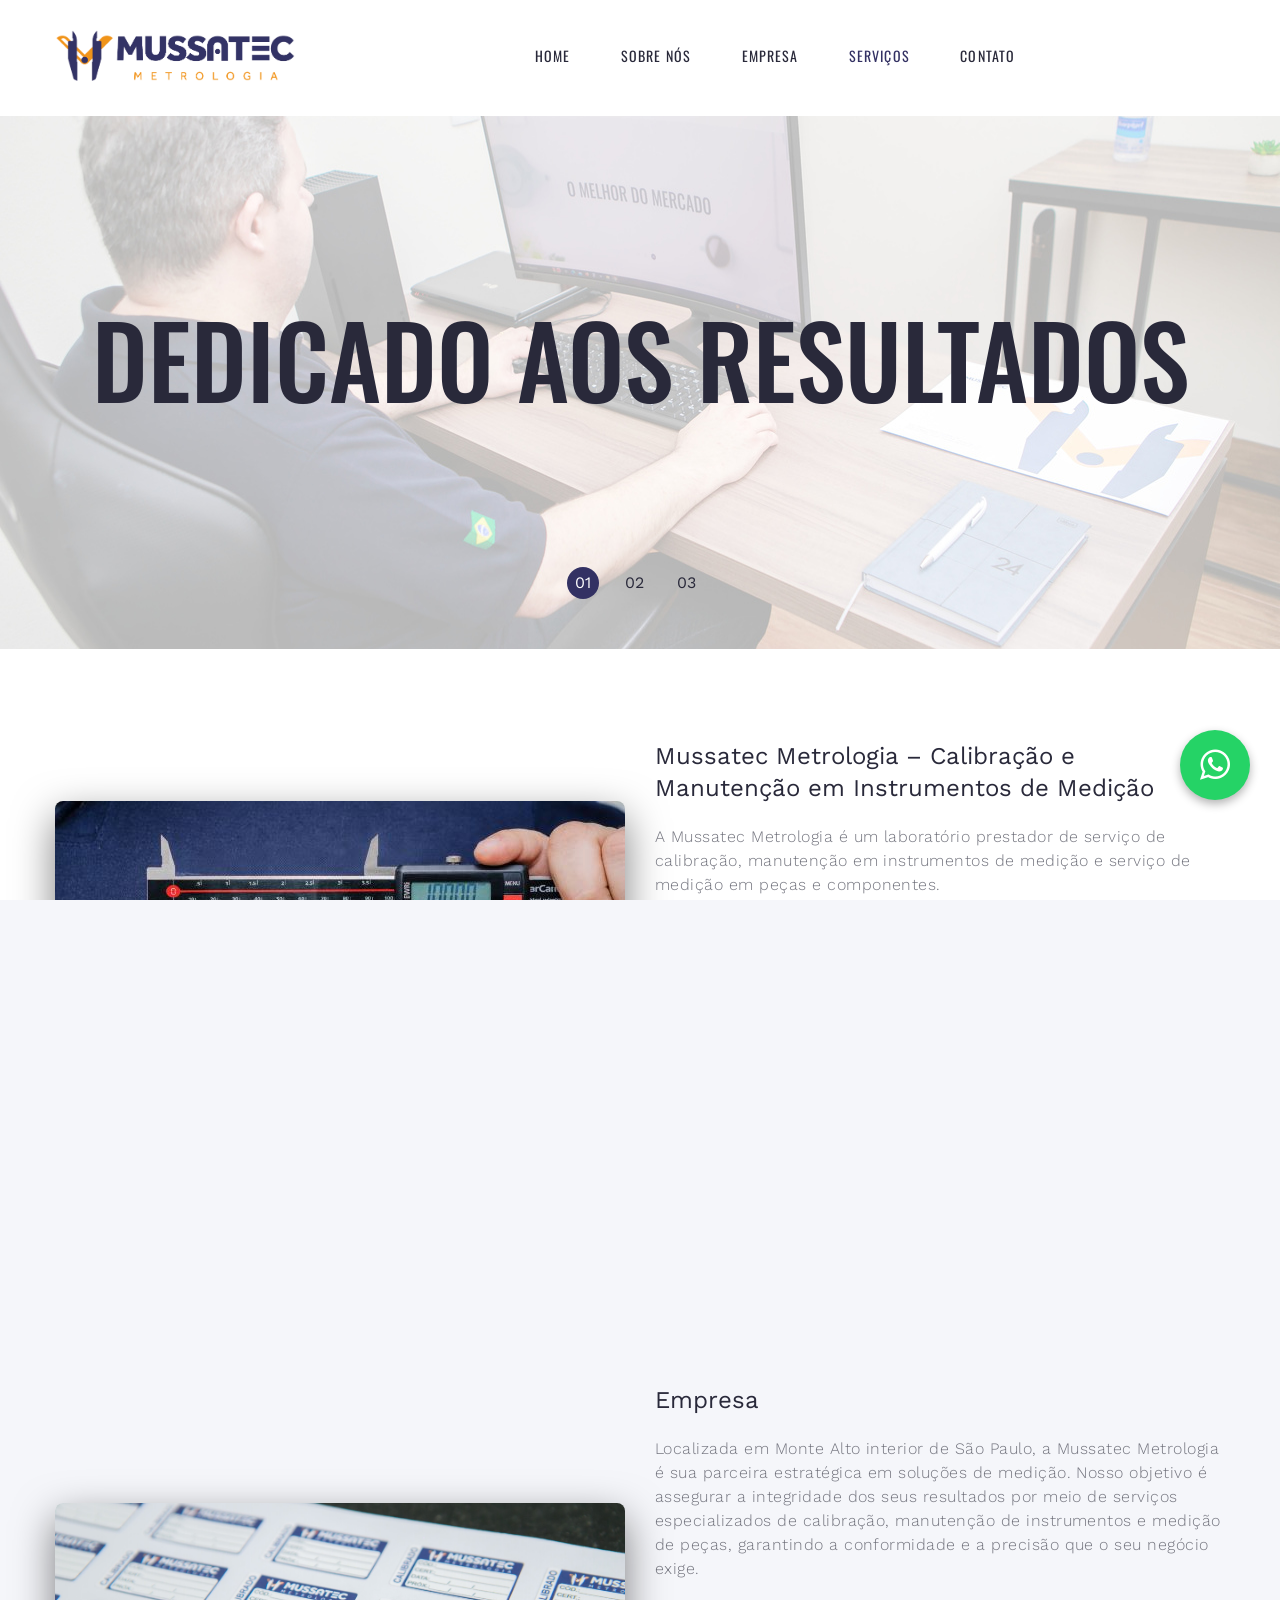
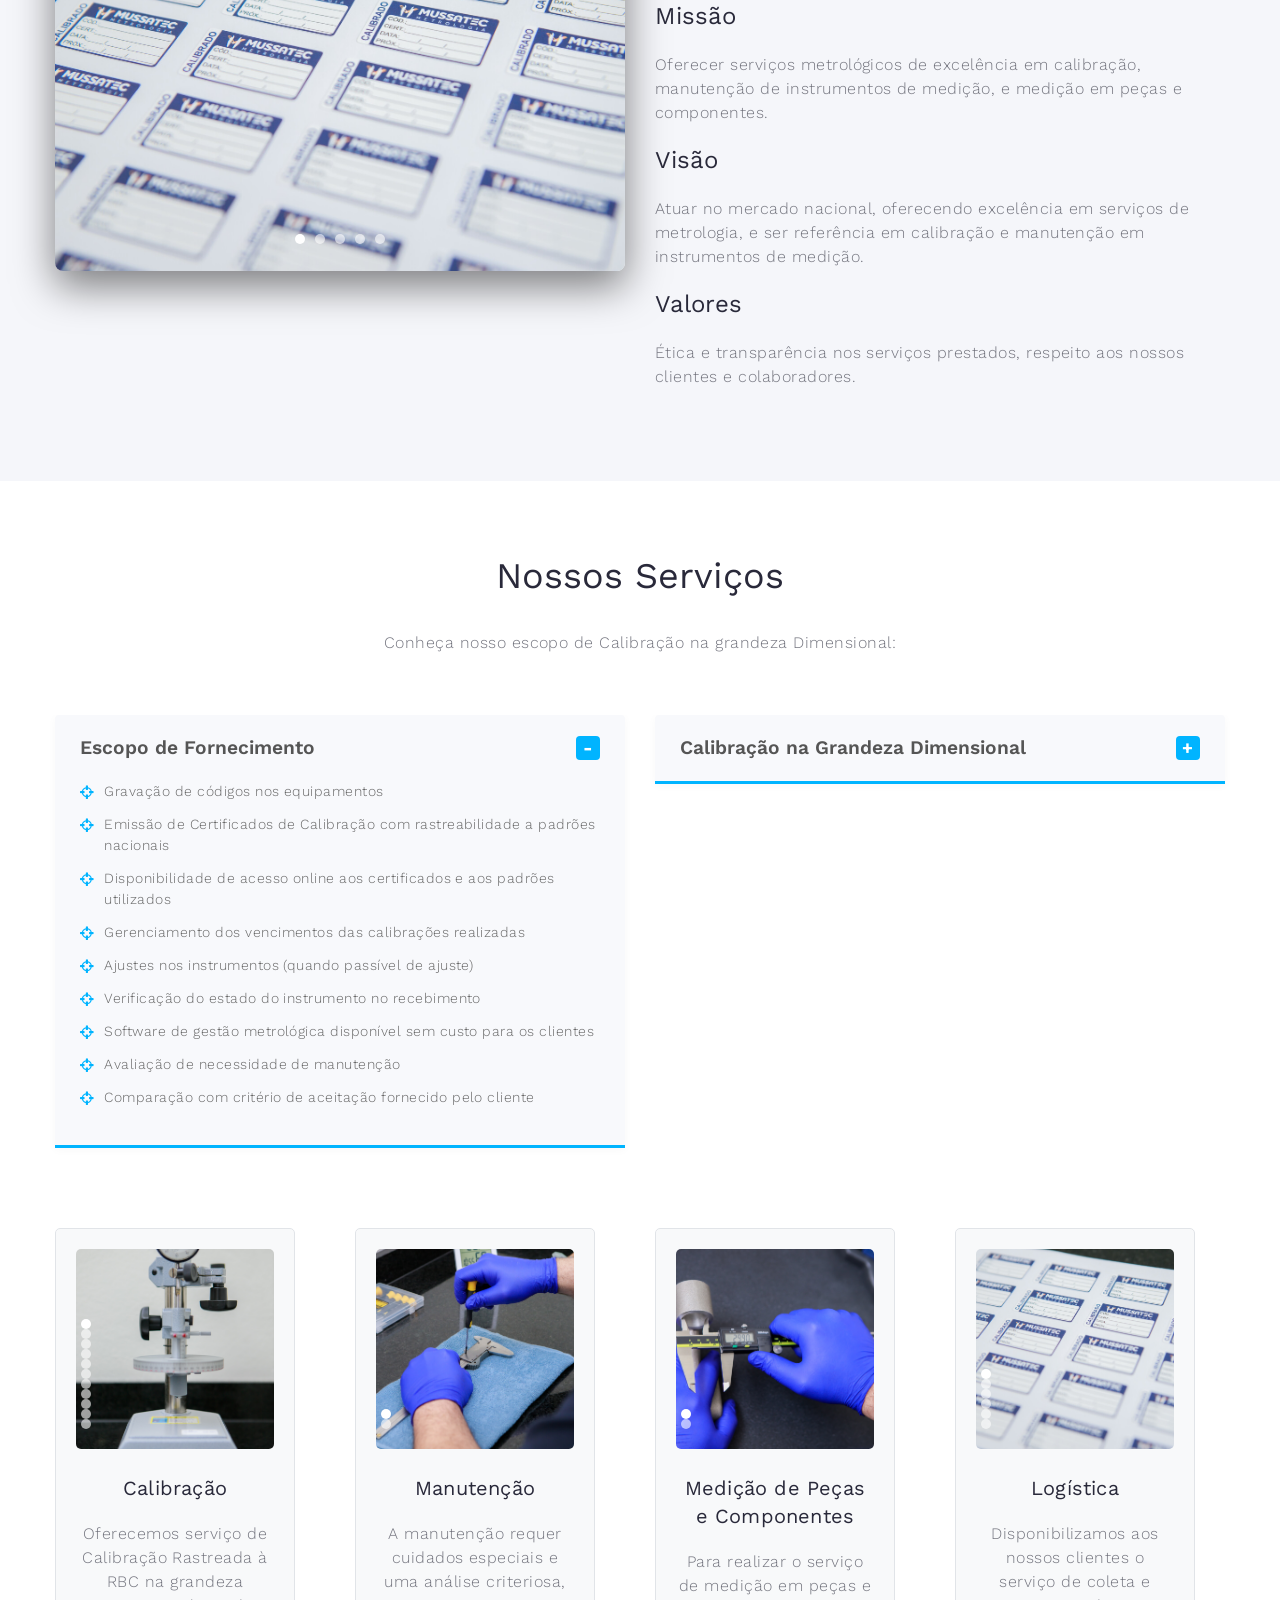
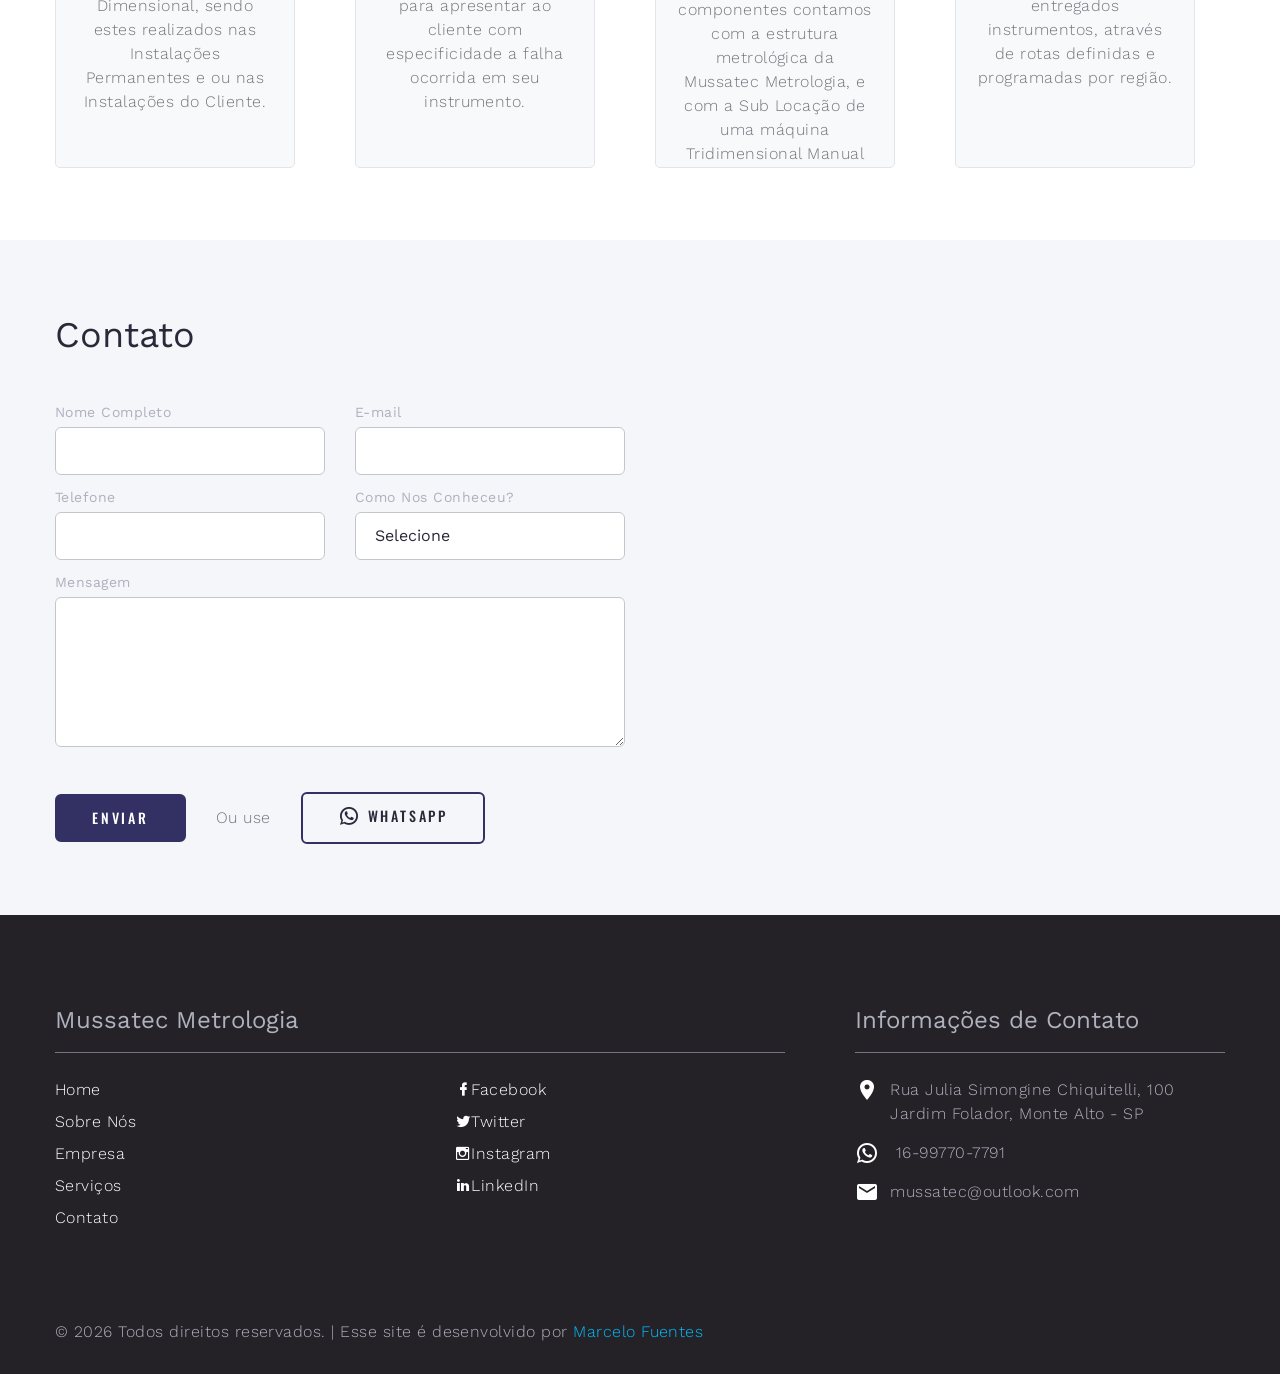
==== index.html @ c5b1ff37 "first commit" ====
<!DOCTYPE html>
<html class="wide wow-animation" lang="en">
  <head>
    <title>Home</title>
    <meta name="format-detection" content="telephone=no">
    <meta name="viewport" content="width=device-width height=device-height initial-scale=1.0 maximum-scale=1.0 user-scalable=0">
    <meta http-equiv="X-UA-Compatible" content="IE=edge">
    <meta charset="utf-8">
    <link rel="icon" href="images/favicon.ico" type="image/x-icon">
    <!-- Stylesheets-->
    <link rel="stylesheet" type="text/css" href="//fonts.googleapis.com/css?family=Work+Sans:300,700,800%7COswald:300,400,500">
    <link rel="stylesheet" href="css/bootstrap.css">
    <link rel="stylesheet" href="css/fonts.css">
    <link rel="stylesheet" href="css/style.css">
    <link rel="stylesheet" href="https://cdnjs.cloudflare.com/ajax/libs/font-awesome/4.7.0/css/font-awesome.min.css">
    <!--[if lt IE 10]>
    <div style="background: #212121; padding: 10px 0; box-shadow: 3px 3px 5px 0 rgba(0,0,0,.3); clear: both; text-align:center; position: relative; z-index:1;"><a href="http://windows.microsoft.com/en-US/internet-explorer/"><img src="images/ie8-panel/warning_bar_0000_us.jpg" border="0" height="42" width="820" alt="You are using an outdated browser. For a faster, safer browsing experience, upgrade for free today."></a></div>
    <script src="js/html5shiv.min.js"></script>
    <![endif]-->
  </head>
  <body>
    <div class="page">
      <!-- Page Header-->
      <header class="section page-header" data-type="anchor">
        <!-- RD Navbar-->
        <div class="rd-navbar-wrap">
          <nav class="rd-navbar rd-navbar-minimal" data-layout="rd-navbar-fixed" data-sm-layout="rd-navbar-fixed" data-md-layout="rd-navbar-fixed" data-md-device-layout="rd-navbar-fixed" data-lg-layout="rd-navbar-static" data-lg-device-layout="rd-navbar-fixed" data-xl-layout="rd-navbar-static" data-xl-device-layout="rd-navbar-fixed" data-lg-stick-up-offset="46px" data-xl-stick-up-offset="46px" data-xxl-stick-up-offset="46px" data-lg-stick-up="true" data-xl-stick-up="true" data-xxl-stick-up="true">
            <div class="rd-navbar-main-outer">
              <div class="rd-navbar-main">
                <!-- RD Navbar Panel-->
                <div class="rd-navbar-panel">
                  <!-- RD Navbar Toggle-->
                  <button class="rd-navbar-toggle" data-rd-navbar-toggle="#rd-navbar-nav-wrap-1"><span></span></button>
                  <!-- RD Navbar Brand--><a class="rd-navbar-brand" href="index.html"><img src="images/logo-default-480x80.png" width="240" height="40" alt=""></a>
                </div>
                <div class="rd-navbar-main-element">
                  <div class="rd-navbar-nav-wrap" id="rd-navbar-nav-wrap-1">
                    <!-- RD Navbar Nav-->
                    <ul class="rd-navbar-nav">
                      <li class="rd-nav-item active"><a class="rd-nav-link" href="#home">Home</a>
                      </li>
                      <li class="rd-nav-item"><a class="rd-nav-link" href="#about-us">Sobre nós</a>
                      </li>
                      <li class="rd-nav-item"><a class="rd-nav-link" href="#company">Empresa</a>
                      </li>
                      <li class="rd-nav-item"><a class="rd-nav-link" href="#services">Serviços</a>
                      </li>
<!--                      <li class="rd-nav-item"><a class="rd-nav-link" href="#testimonials">Menu 5</a>-->
<!--                      </li>-->
<!--                      <li class="rd-nav-item"><a class="rd-nav-link" href="#pricing">Menu 6</a>-->
<!--                      </li>-->
<!--                      <li class="rd-nav-item"><a class="rd-nav-link" href="#blog">Blog</a>-->
<!--                      </li>-->
                      <li class="rd-nav-item"><a class="rd-nav-link" href="#contact-us">Contato</a>
                      </li>
                    </ul>
                  </div>
                </div>
              </div>
            </div>
          </nav>
        </div>
      </header>
      <div class="swiper-container swiper-slider swiper-slider-minimal" id="home" data-loop="true" data-slide-effect="fade" data-autoplay="3500" data-simulate-touch="true">
        <div class="swiper-wrapper">
          <div class="swiper-slide" data-slide-bg="images/fotos/Mussatec-17-banner.jpg">
            <div class="swiper-slide-caption">
              <div class="container">
                <div class="swiper-slide-text">
                  <div class="text-large">Dedicado aos resultados</div>
                </div>
              </div>
            </div>
          </div>
          <div class="swiper-slide" data-slide-bg="images/fotos/bannernovo.jpg">
            <div class="swiper-slide-caption">
              <div class="container">
                <div class="swiper-slide-text">
                  <div class="text-large">Soluções feitas de Forma Fácil</div>
                </div>
              </div>
            </div>
          </div>
          <div class="swiper-slide" data-slide-bg="images/fotos/Mussatec-7-banner.jpg">
            <div class="swiper-slide-caption">
              <div class="container">
                <div class="swiper-slide-text">
                  <div class="text-large">O melhor do mercado</div>
                </div>
              </div>
            </div>
          </div>
        </div>
        <div class="swiper-pagination-outer container">
          <div class="swiper-pagination swiper-pagination-modern swiper-pagination-marked" data-index-bullet="true"></div>
        </div>
      </div>
      <!-- A Few Words About Us-->
      <section class="section section-lg" id="about-us" data-type="anchor">
        <div class="container">
          <div class="row row-50 justify-content-center justify-content-lg-between">
            <div class="col-md-6 col-lg-6 col-xl-6">
              <img class="img-responsive wow img-sombra slideInRight" src="images/fotos/subbanner.jpg" alt="" width="570" height="368"/>
            </div>
            <div class="col-md-6 col-lg-6 col-xl-6">
              <h4 class="wow-outer"><span class="wow slideInDown">Mussatec Metrologia – Calibração e Manutenção em Instrumentos de Medição</span></h4>
              <p class="wow-outer"><span class="wow slideInDown" data-wow-delay=".05s">A Mussatec Metrologia é um laboratório prestador de serviço de calibração, manutenção em instrumentos de medição e serviço de medição em peças e componentes.</span></p>
              <p class="wow-outer"><span class="wow slideInDown" data-wow-delay=".1s">Nossa Missão é oferecer serviços metrológicos de excelência em calibração, manutenção de instrumentos de medição, e medição em peças e componentes.</span></p>
              <p class="wow-outer"><span class="wow slideInDown" data-wow-delay=".15s">Atualmente a Mussatec Metrologia oferece serviço de calibração rastreada na grandeza Dimensional, nossos padrões são rastreáveis a Rede Brasileira de Calibração (RBC), contamos com um laboratório moderno que segue as exigências estabelecidas pelos requisitos da ABNT NBR ISO/ IEC 17025.</span></p>
              <p class="wow-outer"><span class="wow slideInDown" data-wow-delay=".2s">Oferecemos um suporte técnico especializado para atender às necessidades específicas de sua empresa, conte conosco para suas próximas calibrações e manutenções.</span></p>
            </div>
          </div>
        </div>
      </section>


      <!-- CTA Thin-->
<!--      <section class="section section-xs bg-primary-gradient text-center">-->
<!--        <div class="container">-->
<!--          <div class="row justify-content-center">-->
<!--            <div class="col-sm-10 col-md-12">-->
<!--              <div class="box-cta-thin">-->
<!--                <h4 class="wow-outer"><span class="wow slideInRight">Learn the Cost of your <span class="font-weight-bold">Marketing Campaign</span> Right Now!</span></h4><a class="button button-primary button-winona" href="#">View all pricing</a>-->
<!--              </div>-->
<!--            </div>-->
<!--          </div>-->
<!--        </div>-->
<!--      </section>-->
      <!-- Who We Are-->
<!--      <section class="section section-lg section-last text-center" id="our-team" data-type="anchor">-->
<!--        <div class="container">-->
<!--          <h3 class="wow-outer text-center"><span class="wow slideInDown">Who We Are</span></h3>-->
<!--          <div class="row row-50">-->
<!--            <div class="col-sm-6 col-lg-4 wow-outer">-->
<!--              &lt;!&ndash; Profile Minimal&ndash;&gt;-->
<!--              <article class="profile-minimal wow slideInLeft"><img class="profile-minimal-image" src="images/team-2-370x368.jpg" alt="" width="370" height="368"/>-->
<!--                <div class="profile-minimal-caption">-->
<!--                  <h4 class="profile-minimal-title">Jean Thompson</h4>-->
<!--                  <p class="profile-minimal-position">PR Manager</p>-->
<!--                </div>-->
<!--              </article>-->
<!--            </div>-->
<!--            <div class="col-sm-6 col-lg-4 wow-outer">-->
<!--              &lt;!&ndash; Profile Minimal&ndash;&gt;-->
<!--              <article class="profile-minimal wow slideInLeft" data-wow-delay=".05s"><img class="profile-minimal-image" src="images/team-3-370x368.jpg" alt="" width="370" height="368"/>-->
<!--                <div class="profile-minimal-caption">-->
<!--                  <h4 class="profile-minimal-title">Brian Payne</h4>-->
<!--                  <p class="profile-minimal-position">Marketing Expert</p>-->
<!--                </div>-->
<!--              </article>-->
<!--            </div>-->
<!--            <div class="col-sm-6 col-lg-4 wow-outer">-->
<!--              &lt;!&ndash; Profile Minimal&ndash;&gt;-->
<!--              <article class="profile-minimal wow slideInLeft" data-wow-delay=".1s"><img class="profile-minimal-image" src="images/team-1-370x368.jpg" alt="" width="370" height="368"/>-->
<!--                <div class="profile-minimal-caption">-->
<!--                  <h4 class="profile-minimal-title">Nathan Porter</h4>-->
<!--                  <p class="profile-minimal-position">CEO, Founder</p>-->
<!--                </div>-->
<!--              </article>-->
<!--            </div>-->
<!--          </div>-->
<!--          <div class="wow-outer button-outer"><a class="button button-lg button-primary button-winona wow slideInUp" href="#">View all Team</a></div>-->
<!--        </div>-->
<!--      </section>-->
      <!-- About the Company-->
      <section class="section section-lg bg-gray-100" id="company" data-type="anchor">
        <div class="container">
          <div class="row row-50 justify-content-center justify-content-lg-between">
            <div class="col-md-6 col-lg-6 col-xl-6">
              <div class="swiper-container img-sombra swiper-slider" id="carousel-company" data-loop="true" data-autoplay="3500">
                <div class="swiper-wrapper">
                  <div class="swiper-slide">
                    <img src="images/fotos/Mussatec-7.jpg" class="d-block w-100" alt="Logística">
                  </div>
                  <div class="swiper-slide">
                    <img src="images/fotos/Mussatec-17.jpg" class="d-block w-100" alt="Logística">
                  </div>
                  <div class="swiper-slide">
                    <img src="images/fotos/Mussatec-19.jpg" class="d-block w-100" alt="Logística">
                  </div>
                  <div class="swiper-slide">
                    <img src="images/fotos/Mussatec-20.jpg" class="d-block w-100" alt="Logística">
                  </div>
                    <div class="swiper-slide">
                    <img src="images/fotos/subbanner.jpg" class="d-block w-100" alt="Logística">
                  </div>
                </div>
                <!-- Add Pagination -->
                <div class="swiper-pagination"></div>
              </div>
            </div>
            <div class="col-md-6 col-lg-6 col-xl-6">
              <h4 class="wow-outer"><span class="wow slideInDown">Empresa</span></h4>
              <p class="wow-outer"><span class="wow slideInDown" data-wow-delay=".05s">Localizada em Monte Alto interior de São Paulo, a Mussatec Metrologia é sua parceira estratégica em soluções de medição. Nosso objetivo é assegurar a integridade dos seus resultados por meio de serviços especializados de calibração, manutenção de instrumentos e medição de peças, garantindo a conformidade e a precisão que o seu negócio exige.</span></p>
              <h4 class="wow-outer"><span class="wow slideInDown" data-wow-delay=".1s">Missão</span></h4>
              <p class="wow-outer"><span class="wow slideInDown" data-wow-delay=".15s">Oferecer serviços metrológicos de excelência em calibração, manutenção de instrumentos de medição, e medição em peças e componentes.</span></p>
              <h4 class="wow-outer"><span class="wow slideInDown" data-wow-delay=".2s">Visão</span></h4>
              <p class="wow-outer"><span class="wow slideInDown" data-wow-delay=".25s">Atuar no mercado nacional, oferecendo excelência em serviços de metrologia, e ser referência em calibração e manutenção em instrumentos de medição.</p>
              <h4 class="wow-outer"><span class="wow slideInDown" data-wow-delay=".3s">Valores</span></h4>
              <p class="wow-outer"><span class="wow slideInDown" data-wow-delay=".35s">Ética e transparência nos serviços prestados, respeito aos nossos clientes e colaboradores.</span></p>
            </div>
          </div>
        </div>
      </section>



      <!-- Our Services-->
      <section class="section section-lg text-center" id="services" data-type="anchor">
        <div class="container">
          <h3 class="wow-outer"><span class="wow slideInUp">Nossos Serviços</span></h3>
          <p>Conheça nosso escopo de Calibração na grandeza Dimensional:</p>
          <div class="row row-50 justify-content-center offset-top-2">
  
  <div class="col-md-6 wow-outer">
    <div class="mussa-accordion-wrapper wow slideInLeft">
      <div class="mussa-accordion-header" onclick="toggleMussaAccordion(this)">
        <h4 class="mussa-accordion-title">Escopo de Fornecimento</h4>
        <div class="mussa-toggle-btn">-</div>
      </div>
      <div class="mussa-accordion-body active">
        <ul class="mussa-check-list">
          <li><i class="fa fa-crosshairs"></i> Gravação de códigos nos equipamentos</li>
          <li><i class="fa fa-crosshairs"></i> Emissão de Certificados de Calibração com rastreabilidade a padrões nacionais</li>
          <li><i class="fa fa-crosshairs"></i> Disponibilidade de acesso online aos certificados e aos padrões utilizados</li>
          <li><i class="fa fa-crosshairs"></i> Gerenciamento dos vencimentos das calibrações realizadas</li>
          <li><i class="fa fa-crosshairs"></i> Ajustes nos instrumentos (quando passível de ajuste)</li>
          <li><i class="fa fa-crosshairs"></i> Verificação do estado do instrumento no recebimento</li>
          <li><i class="fa fa-crosshairs"></i> Software de gestão metrológica disponível sem custo para os clientes</li>
          <li><i class="fa fa-crosshairs"></i> Avaliação de necessidade de manutenção</li>
          <li><i class="fa fa-crosshairs"></i> Comparação com critério de aceitação fornecido pelo cliente</li>
        </ul>
      </div>
    </div>
  </div>

  <div class="col-md-6 wow-outer">
    <div class="mussa-accordion-wrapper wow slideInRight">
      <div class="mussa-accordion-header" onclick="toggleMussaAccordion(this)">
        <h4 class="mussa-accordion-title">Calibração na Grandeza Dimensional</h4>
        <div class="mussa-toggle-btn">+</div>
      </div>
      <div class="mussa-accordion-body">
        <div class="row">
          <div class="col-sm-6">
            <ul class="mussa-check-list">
              <li><i class="fa fa-crosshairs"></i> Paquímetros</li>
              <li><i class="fa fa-crosshairs"></i> Medidor de Altura</li>
              <li><i class="fa fa-crosshairs"></i> Micrômetros</li>
              <li><i class="fa fa-crosshairs"></i> Réguas Graduadas</li>
              <li><i class="fa fa-crosshairs"></i> Lupas</li>
              <li><i class="fa fa-crosshairs"></i> Trenas</li>
              <li><i class="fa fa-crosshairs"></i> Relógio Comparador</li>
              <li><i class="fa fa-crosshairs"></i> Calibrador de Folga</li>
              <li><i class="fa fa-crosshairs"></i> Projetor de Perfil</li>
              <li><i class="fa fa-crosshairs"></i> Goniômetro</li>
            </ul>
          </div>
          <div class="col-sm-6">
            <ul class="mussa-check-list">
              <li><i class="fa fa-crosshairs"></i> Microscópio</li>
              <li><i class="fa fa-crosshairs"></i> Calibrador Tampão</li>
              <li><i class="fa fa-crosshairs"></i> Calibrador Anel</li>
              <li><i class="fa fa-crosshairs"></i> Esquadro</li>
              <li><i class="fa fa-crosshairs"></i> Nível de Bolha</li>
              <li><i class="fa fa-crosshairs"></i> Calibre de Solda</li>
              <li><i class="fa fa-crosshairs"></i> Rugosímetro</li>
              <li><i class="fa fa-crosshairs"></i> Lâminas de Espessura</li>
              <li><i class="fa fa-crosshairs"></i> Fita Perimétrica</li>
              <li><i class="fa fa-crosshairs"></i> Prumo</li>
            </ul>
          </div>
        </div>
      </div>
    </div>
  </div>

</div>
          <div class="row row-50 row-xxl-70 offset-top-2">
            <div class="col-sm-6 col-md-4 col-lg-3 wow-outer">
              <!-- Box Light-->
              <article class="box-light wow slideInLeft text-center">
                <div class="swiper-container swiper-slider" id="carousel1" data-loop="true" data-autoplay="3500">
                  <div class="swiper-wrapper">
                    <div class="swiper-slide">
                      <img src="images/fotos/Mussatec-1.jpg" class="d-block w-100" alt="Calibração">
                    </div>
                    <div class="swiper-slide">
                      <img src="images/fotos/Mussatec-2.jpg" class="d-block w-100" alt="Calibração">
                    </div>
                    <div class="swiper-slide">
                      <img src="images/fotos/Mussatec-3.jpg" class="d-block w-100" alt="Calibração">
                    </div>
                    <div class="swiper-slide">
                      <img src="images/fotos/Mussatec-4.jpg" class="d-block w-100" alt="Calibração">
                    </div>
                    <div class="swiper-slide">
                      <img src="images/fotos/Mussatec-5.jpg" class="d-block w-100" alt="Calibração">
                    </div>
                    <div class="swiper-slide">
                      <img src="images/fotos/Mussatec-8.jpg" class="d-block w-100" alt="Calibração">
                    </div>
                    <div class="swiper-slide">
                      <img src="images/fotos/Mussatec-9.jpg" class="d-block w-100" alt="Calibração">
                    </div>
                    <div class="swiper-slide">
                      <img src="images/fotos/Mussatec-10.jpg" class="d-block w-100" alt="Calibração">
                    </div>
                    <div class="swiper-slide">
                      <img src="images/fotos/Mussatec-11.jpg" class="d-block w-100" alt="Calibração">
                    </div>
                    <div class="swiper-slide">
                      <img src="images/fotos/Mussatec-15.jpg" class="d-block w-100" alt="Calibração">
                    </div>
                    <div class="swiper-slide">
                      <img src="images/fotos/Mussatec-16.jpg" class="d-block w-100" alt="Calibração">
                    </div>
                  </div>
                  <!-- Add Pagination -->
                  <div class="swiper-pagination"></div>
                </div>
                <h5 class="box-light-title">Calibração</h5>
                <p>Oferecemos serviço de Calibração Rastreada à RBC na grandeza Dimensional, sendo estes realizados nas Instalações Permanentes e ou nas Instalações do Cliente.</p>
              </article>
            </div>
            <div class="col-sm-6 col-md-4 col-lg-3 wow-outer">
              <!-- Box Light-->
              <article class="box-light wow slideInLeft text-center" data-wow-delay=".05s">
                <div class="swiper-container swiper-slider" id="carousel2" data-loop="true" data-autoplay="3500">
                  <div class="swiper-wrapper">
                    <div class="swiper-slide">
                      <img src="images/fotos/Mussatec-12.jpg" class="d-block w-100" alt="Manutenção">
                    </div>
                    <div class="swiper-slide">
                      <img src="images/fotos/Mussatec-14.jpg" class="d-block w-100" alt="Manutenção">
                    </div>
                  </div>
                  <!-- Add Pagination -->
                  <div class="swiper-pagination"></div>
                </div>
                <div class="box-light-icon fl-bigmug-line-tools"></div>
                <h5 class="box-light-title">Manutenção</h5>
                <p>A manutenção requer cuidados especiais e uma análise criteriosa, para apresentar ao cliente com especificidade a falha ocorrida em seu instrumento.</p>
              </article>
            </div>
            <div class="col-sm-6 col-md-4 col-lg-3 wow-outer">
              <!-- Box Light-->
              <article class="box-light wow slideInLeft text-center" data-wow-delay=".1s">
                <div class="swiper-container swiper-slider" id="carousel3" data-loop="true" data-autoplay="3500">
                  <div class="swiper-wrapper">
                    <div class="swiper-slide">
                      <img src="images/fotos/Mussatec-18.jpg" class="d-block w-100" alt="Medição de Peças e Componentes">
                    </div>
                    <div class="swiper-slide">
                      <img src="images/fotos/Mussatec-24.jpg" class="d-block w-100" alt="Medição de Peças e Componentes">
                    </div>
                  </div>
                  <!-- Add Pagination -->
                  <div class="swiper-pagination"></div>
                </div>
                <div class="box-light-icon fl-bigmug-line-alarm46"></div>
                <h5 class="box-light-title">Medição de Peças e Componentes</h5>
                <p>Para realizar o serviço de medição em peças e componentes contamos com a estrutura metrológica da Mussatec Metrologia, e com a Sub Locação de uma máquina Tridimensional Manual Mitutoyo, com capacidade de medição X 500 mm / Y 700 mm / Z 400 mm.</p>
              </article>
            </div>
            <div class="col-sm-6 col-md-4 col-lg-3 wow-outer">
              <!-- Box Light-->
              <article class="box-light wow slideInLeft text-center" data-wow-delay=".15s">
                <div class="swiper-container swiper-slider" id="carousel4" data-loop="true" data-autoplay="3500">
                  <div class="swiper-wrapper">
                    <div class="swiper-slide">
                      <img src="images/fotos/Mussatec-7.jpg" class="d-block w-100" alt="Logística">
                    </div>
                    <div class="swiper-slide">
                      <img src="images/fotos/Mussatec-17.jpg" class="d-block w-100" alt="Logística">
                    </div>
                    <div class="swiper-slide">
                      <img src="images/fotos/Mussatec-19.jpg" class="d-block w-100" alt="Logística">
                    </div>
                    <div class="swiper-slide">
                      <img src="images/fotos/Mussatec-20.jpg" class="d-block w-100" alt="Logística">
                    </div>
                    <div class="swiper-slide">
                      <img src="images/fotos/Mussatec-21.jpg" class="d-block w-100" alt="Logística">
                    </div>
                    <div class="swiper-slide">
                      <img src="images/fotos/Mussatec-23.jpg" class="d-block w-100" alt="Logística">
                    </div>
                  </div>
                  <!-- Add Pagination -->
                  <div class="swiper-pagination"></div>
                </div>
                <div class="box-light-icon fl-bigmug-line-box7"></div>
                <h5 class="box-light-title">Logística</h5>
                <p>Disponibilizamos aos nossos clientes o serviço de coleta e entregados instrumentos, através de rotas definidas e programadas por região.</p>
              </article>
            </div>
          </div>
        </div>
      </section>


      <!--      &lt;!&ndash; Testimonials&ndash;&gt;-->
<!--      <section class="section section-lg bg-gray-100" id="testimonials" data-type="anchor">-->
<!--        <div class="container">-->
<!--          <h3 class="text-center">Testimonials </h3>-->
<!--          <div class="row row-50 justify-content-center justify-content-lg-between">-->
<!--            <div class="col-md-10 col-lg-5">-->
<!--              <div class="owl-carousel" data-items="1" data-dots="true" data-nav="false" data-loop="true" data-margin="30" data-stage-padding="0" data-mouse-drag="false">-->
<!--                <div class="wow-outer">-->
<!--                  <blockquote class="quote-modern wow slideInLeft">-->
<!--                    <svg class="quote-modern-mark" x="0px" y="0px" width="35px" height="25px" viewbox="0 0 35 25">-->
<!--                      <path d="M27.461,10.206h7.5v15h-15v-15L25,0.127h7.5L27.461,10.206z M7.539,10.206h7.5v15h-15v-15L4.961,0.127h7.5                L7.539,10.206z"></path>-->
<!--                    </svg>-->
<!--                    <div class="quote-modern-text">-->
<!--                      <p>Profilab is, hands down, one of the best companies that we have worked with! The company has either met or exceeded all of the goals that we initially set for all of the projects that they implemented for us. I am sure that our company will partner with them again in the future.</p>-->
<!--                    </div>-->
<!--                    <div class="quote-modern-meta">-->
<!--                      <div class="quote-modern-avatar"><img src="images/testimonials-person-3-96x96.jpg" alt="" width="96" height="96"/>-->
<!--                      </div>-->
<!--                      <div class="quote-modern-info">-->
<!--                        <cite class="quote-modern-cite">Albert Webb</cite>-->
<!--                        <p class="quote-modern-caption">CEO at Majestic</p>-->
<!--                      </div>-->
<!--                    </div>-->
<!--                  </blockquote>-->
<!--                </div>-->
<!--                <div class="wow-outer">-->
<!--                  <blockquote class="quote-modern wow slideInLeft">-->
<!--                    <svg class="quote-modern-mark" x="0px" y="0px" width="35px" height="25px" viewbox="0 0 35 25">-->
<!--                      <path d="M27.461,10.206h7.5v15h-15v-15L25,0.127h7.5L27.461,10.206z M7.539,10.206h7.5v15h-15v-15L4.961,0.127h7.5                L7.539,10.206z"></path>-->
<!--                    </svg>-->
<!--                    <div class="quote-modern-text">-->
<!--                      <p>Profilab team provides us with a full service digital marketing service that encompasses social media, demand generation, digital advertising, search engine optimization, email and marketing automation that has increased our visibility and inbound lead generation.</p>-->
<!--                    </div>-->
<!--                    <div class="quote-modern-meta">-->
<!--                      <div class="quote-modern-avatar"><img src="images/testimonials-person-1-96x96.jpg" alt="" width="96" height="96"/>-->
<!--                      </div>-->
<!--                      <div class="quote-modern-info">-->
<!--                        <cite class="quote-modern-cite">Kelly McMillan</cite>-->
<!--                        <p class="quote-modern-caption">Private Entrepreneur</p>-->
<!--                      </div>-->
<!--                    </div>-->
<!--                  </blockquote>-->
<!--                </div>-->
<!--                <div class="wow-outer">-->
<!--                  <blockquote class="quote-modern wow slideInLeft">-->
<!--                    <svg class="quote-modern-mark" x="0px" y="0px" width="35px" height="25px" viewbox="0 0 35 25">-->
<!--                      <path d="M27.461,10.206h7.5v15h-15v-15L25,0.127h7.5L27.461,10.206z M7.539,10.206h7.5v15h-15v-15L4.961,0.127h7.5                L7.539,10.206z"></path>-->
<!--                    </svg>-->
<!--                    <div class="quote-modern-text">-->
<!--                      <p>We rely on Profilab for its digital marketing expertise, particularly in the areas of SEO and social media marketing. Their team is knowledgeable, responsive and committed to supporting our initiatives, making them invaluable partners in our effort to promote our company.</p>-->
<!--                    </div>-->
<!--                    <div class="quote-modern-meta">-->
<!--                      <div class="quote-modern-avatar"><img src="images/testimonials-person-2-96x96.jpg" alt="" width="96" height="96"/>-->
<!--                      </div>-->
<!--                      <div class="quote-modern-info">-->
<!--                        <cite class="quote-modern-cite">Harold Barnett</cite>-->
<!--                        <p class="quote-modern-caption">Regional Manager</p>-->
<!--                      </div>-->
<!--                    </div>-->
<!--                  </blockquote>-->
<!--                </div>-->
<!--              </div>-->
<!--            </div>-->
<!--            <div class="col-md-10 col-lg-6 wow-outer">-->
<!--              <div class="thumbnail-video-1 bg-gray-700 wow slideInLeft">-->
<!--                <div class="embed-responsive embed-responsive-16by9">-->
<!--                  <iframe width="570" height="320" src="//www.youtube.com/embed/QZzbm-FrkGk" allowfullscreen=""></iframe>-->
<!--                </div>-->
<!--                <div class="thumbnail-video__overlay video-overlay" style="background-image: url(images/video-preview-1-570x320.jpg)">-->
<!--                  <div class="button-video"></div>-->
<!--                  <h5>Lawrence Alvarado</h5>-->
<!--                </div>-->
<!--              </div>-->
<!--            </div>-->
<!--          </div>-->
<!--        </div>-->
<!--      </section>-->
      <!-- Pricing-->
<!--      <section class="section section-lg text-center" id="pricing" data-type="anchor">-->
<!--        <div class="container">-->
<!--          <h3>Pricing</h3>-->
<!--          <p><span class="text-width-1">In this section, you can learn more about available pricing plans and included services. Even if you own a small business and don’t need big marketing campaign, we have what to offer.</span></p>-->
<!--          <div class="pricing-group-modern wow-outer">-->
<!--            &lt;!&ndash; Pricing Modern&ndash;&gt;-->
<!--            <article class="pricing-modern wow fadeInLeft">-->
<!--              <ul class="pricing-modern-rating">-->
<!--                <li class="mdi mdi-star-outline"></li>-->
<!--              </ul>-->
<!--              <h5 class="pricing-modern-title"><a href="#">Small Business</a></h5>-->
<!--              <table class="pricing-modern-table">-->
<!--                <tr>-->
<!--                  <td>2</td>-->
<!--                  <td>Campaign Hours</td>-->
<!--                </tr>-->
<!--                <tr>-->
<!--                  <td>1</td>-->
<!--                  <td>Month</td>-->
<!--                </tr>-->
<!--                <tr>-->
<!--                  <td>10</td>-->
<!--                  <td>Additional Services</td>-->
<!--                </tr>-->
<!--              </table>-->
<!--            </article>-->
<!--            &lt;!&ndash; Pricing Modern&ndash;&gt;-->
<!--            <article class="pricing-modern wow fadeInLeft" data-wow-delay=".05s">-->
<!--              <ul class="pricing-modern-rating">-->
<!--                <li class="mdi mdi-star-outline"></li>-->
<!--                <li class="mdi mdi-star-outline"></li>-->
<!--              </ul>-->
<!--              <h5 class="pricing-modern-title"><a href="#">Medium Business</a></h5>-->
<!--              <table class="pricing-modern-table">-->
<!--                <tr>-->
<!--                  <td>5</td>-->
<!--                  <td>Campaign Hours</td>-->
<!--                </tr>-->
<!--                <tr>-->
<!--                  <td>2</td>-->
<!--                  <td>Months</td>-->
<!--                </tr>-->
<!--                <tr>-->
<!--                  <td>20</td>-->
<!--                  <td>Additional Services</td>-->
<!--                </tr>-->
<!--              </table>-->
<!--              <p class="pricing-modern-price"><span class="pricing-modern-price-currency">$</span>1299.00</p><a class="button button-primary button-winona" href="#">Order now</a>-->
<!--            </article>-->
<!--            &lt;!&ndash; Pricing Modern&ndash;&gt;-->
<!--            <article class="pricing-modern wow fadeInLeft" data-wow-delay=".1s">-->
<!--              <ul class="pricing-modern-rating">-->
<!--                <li class="mdi mdi-star-outline"></li>-->
<!--                <li class="mdi mdi-star-outline"></li>-->
<!--                <li class="mdi mdi-star-outline"></li>-->
<!--              </ul>-->
<!--              <h5 class="pricing-modern-title"><a href="#">Big Business</a></h5>-->
<!--              <table class="pricing-modern-table">-->
<!--                <tr>-->
<!--                  <td>10</td>-->
<!--                  <td>Campaign Hours</td>-->
<!--                </tr>-->
<!--                <tr>-->
<!--                  <td>3</td>-->
<!--                  <td>Months</td>-->
<!--                </tr>-->
<!--                <tr>-->
<!--                  <td>40</td>-->
<!--                  <td>Additional Services</td>-->
<!--                </tr>-->
<!--              </table>-->
<!--            </article>-->
<!--            &lt;!&ndash; Pricing Modern&ndash;&gt;-->
<!--            <article class="pricing-modern wow fadeInLeft" data-wow-delay=".15s">-->
<!--              <ul class="pricing-modern-rating">-->
<!--                <li class="mdi mdi-star-outline"></li>-->
<!--                <li class="mdi mdi-star-outline"></li>-->
<!--                <li class="mdi mdi-star-outline"></li>-->
<!--                <li class="mdi mdi-star-outline"></li>-->
<!--              </ul>-->
<!--              <h5 class="pricing-modern-title"><a href="#">Corporation</a></h5>-->
<!--              <table class="pricing-modern-table">-->
<!--                <tr>-->
<!--                  <td>20+</td>-->
<!--                  <td>Campaign Hours</td>-->
<!--                </tr>-->
<!--                <tr>-->
<!--                  <td>4</td>-->
<!--                  <td>Months</td>-->
<!--                </tr>-->
<!--                <tr>-->
<!--                  <td>60+</td>-->
<!--                  <td>Additional Services</td>-->
<!--                </tr>-->
<!--              </table>-->
<!--            </article>-->
<!--          </div>-->
<!--        </div>-->
<!--      </section>-->
      <!-- Wide CTA-->
<!--      <section class="section section-md bg-primary-gradient text-center">-->
<!--        <div class="container">-->
<!--          <div class="box-cta-1">-->
<!--            <h3 class="wow-outer"><span class="wow slideInRight">We Offer Quality <span class="font-weight-bold">Branding and Promotion</span></span></h3>-->
<!--            <div class="wow-outer button-outer"><a class="button button-lg button-primary button-winona wow slideInLeft" href="#">Free consultation</a></div>-->
<!--          </div>-->
<!--        </div>-->
<!--      </section>-->
      <!-- Latest Blog Posts-->
<!--      <section class="section section-lg text-center" id="blog" data-type="anchor">-->
<!--        <div class="container">-->
<!--          <h3 class="wow-outer"><span class="wow slideInDown">Latest Blog Posts</span></h3>-->
<!--          <div class="row row-50">-->
<!--            <div class="col-md-6 wow-outer">-->
<!--              &lt;!&ndash; Post Modern&ndash;&gt;-->
<!--              <article class="post-modern wow slideInLeft"><a class="post-modern-media" href="#"><img src="images/grid-blog-1-571x353.jpg" alt="" width="571" height="353"/></a>-->
<!--                <h4 class="post-modern-title"><a href="#">10 Digital Marketing Mistakes to Avoid</a></h4>-->
<!--                <ul class="post-modern-meta">-->
<!--                  <li>by Theresa Barnes</li>-->
<!--                  <li>-->
<!--                    <time datetime="2019">Apr 21, 2019 at 12:05 pm</time>-->
<!--                  </li>-->
<!--                  <li><a class="button-winona" href="#">News</a></li>-->
<!--                </ul>-->
<!--                <p>Though managing your digital marketing campaign may seem easy, you can encounter some complexities, which usually lead to mistakes and a bad promotion effect.</p>-->
<!--              </article>-->
<!--            </div>-->
<!--            <div class="col-md-6 wow-outer">-->
<!--              &lt;!&ndash; Post Modern&ndash;&gt;-->
<!--              <article class="post-modern wow slideInLeft"><a class="post-modern-media" href="#"><img src="images/grid-blog-2-571x353.jpg" alt="" width="571" height="353"/></a>-->
<!--                <h4 class="post-modern-title"><a href="#">Where Marketers Need to Succeed This Season</a></h4>-->
<!--                <ul class="post-modern-meta">-->
<!--                  <li>by Theresa Barnes </li>-->
<!--                  <li>-->
<!--                    <time datetime="2019">Apr 21, 2019 at 12:05 pm</time>-->
<!--                  </li>-->
<!--                  <li><a class="button-winona" href="#">News</a></li>-->
<!--                </ul>-->
<!--                <p>Being a successful marketer today might appear to require a never-ending list of skills. Where do you need to excel &#45;&#45; content creation, social media, web analytics, or all of the above?</p>-->
<!--              </article>-->
<!--            </div>-->
<!--          </div>-->
<!--          <div class="wow-outer button-outer"><a class="button button-primary-outline button-winona wow slideInUp" href="#">View all Blog posts</a></div>-->
<!--        </div>-->
<!--      </section>-->
      <!-- Contact Us-->
      <section class="section bg-gray-100" id="contact-us" data-type="anchor">
        <div class="range justify-content-xl-between">
          <div class="cell-xl-6 align-self-center container">
            <div class="row">
              <div class="col-lg-9 cell-inner">
                <div class="section-lg">
                  <h3 class="wow-outer"><span class="wow slideInDown">Contato</span></h3>
                  <!-- RD Mailform-->
                  <form class="rd-form rd-mailform" data-form-output="form-output-global" data-form-type="contact" method="post" action="bat/rd-mailform.php">
                    <div class="row row-10">
                      <div class="col-md-6 wow-outer">
                        <div class="form-wrap wow fadeSlideInUp">
                          <label class="form-label-outside" for="contact-first-name">Nome Completo</label>
                          <input class="form-input" id="contact-first-name" type="text" name="name" data-constraints="@Required">
                        </div>
                      </div>
                      <div class="col-md-6 wow-outer">
                        <div class="form-wrap wow fadeSlideInUp">
                          <label class="form-label-outside" for="contact-email">E-mail</label>
                          <input class="form-input" id="contact-email" type="email" name="email" data-constraints="@Email @Required">
                        </div>
                      </div>
                      <div class="col-md-6 wow-outer">
                        <div class="form-wrap wow fadeSlideInUp">
                          <label class="form-label-outside" for="contact-phone">Telefone</label>
                          <input class="form-input" id="contact-phone" type="text" name="phone" data-constraints="@PhoneNumber @Required">
                        </div>
                      </div>
                      <div class="col-md-6 wow-outer">
                        <div class="form-wrap wow fadeSlideInUp">
                          <label class="form-label-outside" for="contact-how-know">Como Nos Conheceu?</label>
                          <select class="form-input" id="contact-how-know" name="how-know" data-constraints="@Required">
                            <option value="">Selecione</option>
                            <option value="instagram">Instagram</option>
                            <option value="facebook">Facebook</option>
                            <option value="youtube">Youtube</option>
                          </select>
                        </div>
                      </div>
                      <div class="col-12 wow-outer">
                        <div class="form-wrap wow fadeSlideInUp">
                          <label class="form-label-outside" for="contact-message">Mensagem</label>
                          <textarea class="form-input" id="contact-message" name="message" data-constraints="@Required"></textarea>
                        </div>
                      </div>
                    </div>
                    <div class="group group-middle">
                      <div class="wow-outer">
                        <button class="button button-primary button-winona wow slideInRight" type="submit">Enviar</button>
                      </div>
                      <p>Ou use</p>
                      <div class="wow-outer">
                        <a class="button button-primary-outline button-icon button-icon-left button-winona wow slideInLeft" href="https://api.whatsapp.com/send?phone=5516997707791" target="_blank"><span class="icon text-accent mdi mdi-whatsapp"></span>Whatsapp</a>
                      </div>
                    </div>
                  </form>
                </div>
              </div>
            </div>
          </div>
          <div class="cell-xl-5 height-fill wow fadeIn">
            <!--Please, add the data attribute data-key="YOUR_API_KEY" in order to insert your own API key for the Google map.-->
            <!--Please note that YOUR_API_KEY should replaced with your key.-->
            <!--Example: <div class="google-map-container" data-key="YOUR_API_KEY">-->
            <iframe src="https://maps.google.com/maps?q=Monte%20Alto%20,%20SP&amp;t=&amp;z=13&amp;ie=UTF8&amp;iwloc=&amp;output=embed" style="border:0; width: 100%; height: 312px;" allowfullscreen=""></iframe>
          </div>
        </div>
      </section>
      <!-- Fullwidth Gallery -->
<!--      <section class="section text-center">-->
<!--        &lt;!&ndash; Owl Carousel&ndash;&gt;-->
<!--        <div class="owl-carousel owl-carousel-dots-space" data-items="2" data-sm-items="3" data-md-items="4" data-lg-items="5" data-xl-items="6" data-dots="true" data-nav="false" data-stage-padding="0" data-loop="true" data-margin="0" data-lightgallery="group" data-mouse-drag="false">-->
<!--          &lt;!&ndash; Thumbnail Thin&ndash;&gt;-->
<!--          <div class="wow-outer"><a class="thumbnail-thin wow slideInLeft" href="images/gallery-original-1.jpg" data-lightgallery="item">-->
<!--              <div class="thumbnail-thin-inner"><img class="thumbnail-thin-image" src="images/galleries-1-640x640.jpg" alt="" width="640" height="640"/>-->
<!--              </div></a></div>-->
<!--          &lt;!&ndash; Thumbnail Thin&ndash;&gt;-->
<!--          <div class="wow-outer"><a class="thumbnail-thin wow slideInLeft" href="images/gallery-original-2.jpg" data-lightgallery="item">-->
<!--              <div class="thumbnail-thin-inner"><img class="thumbnail-thin-image" src="images/galleries-2-640x640.jpg" alt="" width="640" height="640"/>-->
<!--              </div></a></div>-->
<!--          &lt;!&ndash; Thumbnail Thin&ndash;&gt;-->
<!--          <div class="wow-outer"><a class="thumbnail-thin wow slideInLeft" href="images/gallery-original-3.jpg" data-lightgallery="item">-->
<!--              <div class="thumbnail-thin-inner"><img class="thumbnail-thin-image" src="images/galleries-3-640x640.jpg" alt="" width="640" height="640"/>-->
<!--              </div></a></div>-->
<!--          &lt;!&ndash; Thumbnail Thin&ndash;&gt;-->
<!--          <div class="wow-outer"><a class="thumbnail-thin wow slideInLeft" href="images/gallery-original-4.jpg" data-lightgallery="item">-->
<!--              <div class="thumbnail-thin-inner"><img class="thumbnail-thin-image" src="images/galleries-4-640x640.jpg" alt="" width="640" height="640"/>-->
<!--              </div></a></div>-->
<!--          &lt;!&ndash; Thumbnail Thin&ndash;&gt;-->
<!--          <div class="wow-outer"><a class="thumbnail-thin wow slideInLeft" href="images/gallery-original-5.jpg" data-lightgallery="item">-->
<!--              <div class="thumbnail-thin-inner"><img class="thumbnail-thin-image" src="images/galleries-5-640x640.jpg" alt="" width="640" height="640"/>-->
<!--              </div></a></div>-->
<!--          &lt;!&ndash; Thumbnail Thin&ndash;&gt;-->
<!--          <div class="wow-outer"><a class="thumbnail-thin wow slideInLeft" href="images/gallery-original-6.jpg" data-lightgallery="item">-->
<!--              <div class="thumbnail-thin-inner"><img class="thumbnail-thin-image" src="images/galleries-6-640x640.jpg" alt="" width="640" height="640"/>-->
<!--              </div></a></div>-->
<!--        </div>-->
<!--      </section>-->
      <!-- Page Footer-->
      <footer class="section footer-linked bg-gray-700">
        <div class="footer-linked-main">
          <div class="container">
            <div class="row row-50">
              <div class="col-lg-8">
                <h4>Mussatec Metrologia</h4>
                <hr class="offset-right-1">
                <div class="row row-20">
                  <div class="col-6 col-sm-6">
                    <ul class="list list-xs">
                      <li><a href="#home">Home</a></li>
                      <li><a href="#about-us">Sobre Nós</a></li>
                      <li><a href="#company">Empresa</a></li>
                      <li><a href="#services">Serviços</a></li>
                      <li><a href="#contact-us">Contato</a></li>
                    </ul>
                  </div>
                  <div class="col-6 col-sm-6">
                    <ul class="list list-xs">
                      <li><span class="icon mdi mdi-facebook"></span><a href="https://www.facebook.com/profile.php?id=61558473458050&mibextid=ZbWKwL" target="_blank">Facebook</a></li>
                      <li><span class="icon mdi mdi-twitter"></span><a href="https://x.com/marcos_mussato?t=cEkbidGEUmPzhXlYnJvylQ&s=08" target="_blank">Twitter</a></li>
                      <li><span class="icon mdi mdi-instagram"></span><a href="https://www.instagram.com/mussatecmetrologia/?igsh=bGJkZXNqM2Z3a3g4" target="_blank">Instagram</a></li>
                      <li><span class="icon mdi mdi-linkedin"></span><a href="https://www.linkedin.com/in/mussatec-metrologia-mussatec-976971304?utm_source=share&utm_campaign=share_via&utm_content=profile&utm_medium=android_app" target="_blank">LinkedIn</a></li>
                    </ul>
                  </div>
                </div>
              </div>
              <div class="col-md-7 col-lg-4">
                <h4>Informações de Contato</h4>
                <hr>
                <ul class="list-sm">
                  <li class="object-inline"><span class="icon icon-md mdi mdi-map-marker text-gray-700"></span><a class="link-default" >Rua Julia Simongine Chiquitelli, 100 <br> Jardim Folador, Monte Alto - SP</a></li>
                  <li class="object-inline"><span class="icon icon-md mdi mdi-whatsapp text-gray-700"></span>
                    <ul class="list-0">
                      <li><a class="link-default" href="https://api.whatsapp.com/send?phone=5516997707791" target="_blank">16-99770-7791</a></li>
                    </ul>
                  </li>
                  <li class="object-inline"><span class="icon icon-md mdi mdi-email text-gray-700"></span><a class="link-default" href="mailto:mussatec@outlook.com" target="_blank">mussatec@outlook.com</a></li>
                </ul>
              </div>
            </div>
          </div>
        </div>
        <div class="footer-linked-aside">
          <div class="container">
            <!-- Rights-->
            <p class="rights"><span>&copy;&nbsp;</span><span class="copyright-year"></span><span>&nbsp;</span><span>Todos direitos reservados. | Esse site é desenvolvido por <a style="color: #01bdff" href="https://portfolio-sand-gamma-44.vercel.app/" target="_blank">Marcelo Fuentes</a></span></p>
          </div>
        </div>
      </footer>
    </div>
    <div class="preloader"> 
      <div class="preloader-logo"><img src="images/logo-default-480x80.png" width="240" height="40" alt=""></div>
      <div class="preloader-body">
        <div id="loadingProgressG">
          <div class="loadingProgressG" id="loadingProgressG_1"></div>
        </div>
      </div>
    </div>
    <!-- Global Mailform Output-->
    <div class="snackbars" id="form-output-global"></div>
    <!-- Javascript-->
    <script src="js/core.min.js"></script>
    <script src="js/script.js"></script>
    <!-- coded by ragnar-->
     <a href="https://api.whatsapp.com/send?phone=5516997707791" class="whatsapp-float" target="_blank" aria-label="Contato via WhatsApp">
  <i class="fa fa-whatsapp"></i>
</a>
  </body>
  <script>
  function toggleMussaAccordion(headerElement) {
    // Pega o corpo do accordion logo abaixo do cabeçalho clicado
    var bodyElement = headerElement.nextElementSibling;
    // Pega o botão de + ou -
    var toggleBtn = headerElement.querySelector('.mussa-toggle-btn');

    // Verifica se está aberto
    if (bodyElement.classList.contains('active')) {
      // Se tiver aberto, fecha
      bodyElement.classList.remove('active');
      bodyElement.style.display = 'none';
      toggleBtn.textContent = '+';
    } else {
      // Se tiver fechado, abre
      bodyElement.classList.add('active');
      bodyElement.style.display = 'block';
      toggleBtn.textContent = '-';
    }
  }
</script>
</html>
---- css/fonts.css ----
/*
*
* Fonts
*//*
*
* Font Awesome Icons 4.7.0
* --------------------------------------------------
*/@font-face {	font-family: 'FontAwesome';	src: url("../fonts/fontawesome-webfont.eot?v=4.7.0");	src: url("../fonts/fontawesome-webfont.eot?#iefix&v=4.7.0") format("embedded-opentype"), url("../fonts/fontawesome-webfont.woff2?v=4.7.0") format("woff2"), url("../fonts/fontawesome-webfont.woff?v=4.7.0") format("woff"), url("../fonts/fontawesome-webfont.ttf?v=4.7.0") format("truetype"), url("../fonts/fontawesome-webfont.svg?v=4.7.0#fontawesomeregular") format("svg");	font-weight: normal;	font-style: normal;}.fa {	display: inline-block;	font-family: 'FontAwesome';	font-size: inherit;	text-rendering: auto;	-webkit-font-smoothing: antialiased;	-moz-osx-font-smoothing: grayscale;}[class*='fa-']:before {	font-weight: 400;	font-family: 'FontAwesome';}/* makes the font 33% larger relative to the icon container */.fa-lg {	font-size: 1.33333333em;	line-height: 0.75em;	vertical-align: -15%;}.fa-2x {	font-size: 2em;}.fa-3x {	font-size: 3em;}.fa-4x {	font-size: 4em;}.fa-5x {	font-size: 5em;}.fa-fw {	width: 1.28571429em;	text-align: center;}.fa-ul {	padding-left: 0;	margin-left: 2.14285714em;	list-style-type: none;}.fa-ul > li {	position: relative;}.fa-li {	position: absolute;	left: -2.14285714em;	width: 2.14285714em;	top: 0.14285714em;	text-align: center;}.fa-li.fa-lg {	left: -1.85714286em;}.fa-border {	padding: .2em .25em .15em;	border: solid 0.08em #eeeeee;	border-radius: .1em;}.fa-pull-left {	float: left;}.fa-pull-right {	float: right;}.fa.fa-pull-left {	margin-right: .3em;}.fa.fa-pull-right {	margin-left: .3em;}/* Deprecated as of 4.4.0 */.pull-right {	float: right;}.pull-left {	float: left;}.fa.pull-left {	margin-right: .3em;}.fa.pull-right {	margin-left: .3em;}.fa-spin {	-webkit-animation: fa-spin 2s infinite linear;	animation: fa-spin 2s infinite linear;}.fa-pulse {	-webkit-animation: fa-spin 1s infinite steps(8);	animation: fa-spin 1s infinite steps(8);}@-webkit-keyframes fa-spin {	0% {		-webkit-transform: rotate(0deg);		transform: rotate(0deg);	}	100% {		-webkit-transform: rotate(359deg);		transform: rotate(359deg);	}}@keyframes fa-spin {	0% {		-webkit-transform: rotate(0deg);		transform: rotate(0deg);	}	100% {		-webkit-transform: rotate(359deg);		transform: rotate(359deg);	}}.fa-rotate-90 {	-ms-filter: "progid:DXImageTransform.Microsoft.BasicImage(rotation=1)";	-webkit-transform: rotate(90deg);	-ms-transform: rotate(90deg);	transform: rotate(90deg);}.fa-rotate-180 {	-ms-filter: "progid:DXImageTransform.Microsoft.BasicImage(rotation=2)";	-webkit-transform: rotate(180deg);	-ms-transform: rotate(180deg);	transform: rotate(180deg);}.fa-rotate-270 {	-ms-filter: "progid:DXImageTransform.Microsoft.BasicImage(rotation=3)";	-webkit-transform: rotate(270deg);	-ms-transform: rotate(270deg);	transform: rotate(270deg);}.fa-flip-horizontal {	-ms-filter: "progid:DXImageTransform.Microsoft.BasicImage(rotation=0, mirror=1)";	-webkit-transform: scale(-1, 1);	-ms-transform: scale(-1, 1);	transform: scale(-1, 1);}.fa-flip-vertical {	-ms-filter: "progid:DXImageTransform.Microsoft.BasicImage(rotation=2, mirror=1)";	-webkit-transform: scale(1, -1);	-ms-transform: scale(1, -1);	transform: scale(1, -1);}:root .fa-rotate-90,:root .fa-rotate-180,:root .fa-rotate-270,:root .fa-flip-horizontal,:root .fa-flip-vertical {	filter: none;}.fa-stack {	position: relative;	display: inline-block;	width: 2em;	height: 2em;	line-height: 2em;	vertical-align: middle;}.fa-stack-1x,.fa-stack-2x {	position: absolute;	left: 0;	width: 100%;	text-align: center;}.fa-stack-1x {	line-height: inherit;}.fa-stack-2x {	font-size: 2em;}.fa-inverse {	color: #ffffff;}/* Font Awesome uses the Unicode Private Use Area (PUA) to ensure screen
   readers do not read off random characters that represent icons */.fa-glass:before {	content: "\f000";}.fa-music:before {	content: "\f001";}.fa-search:before {	content: "\f002";}.fa-envelope-o:before {	content: "\f003";}.fa-heart:before {	content: "\f004";}.fa-star:before {	content: "\f005";}.fa-star-o:before {	content: "\f006";}.fa-user:before {	content: "\f007";}.fa-film:before {	content: "\f008";}.fa-th-large:before {	content: "\f009";}.fa-th:before {	content: "\f00a";}.fa-th-list:before {	content: "\f00b";}.fa-check:before {	content: "\f00c";}.fa-remove:before,.fa-close:before,.fa-times:before {	content: "\f00d";}.fa-search-plus:before {	content: "\f00e";}.fa-search-minus:before {	content: "\f010";}.fa-power-off:before {	content: "\f011";}.fa-signal:before {	content: "\f012";}.fa-gear:before,.fa-cog:before {	content: "\f013";}.fa-trash-o:before {	content: "\f014";}.fa-home:before {	content: "\f015";}.fa-file-o:before {	content: "\f016";}.fa-clock-o:before {	content: "\f017";}.fa-road:before {	content: "\f018";}.fa-download:before {	content: "\f019";}.fa-arrow-circle-o-down:before {	content: "\f01a";}.fa-arrow-circle-o-up:before {	content: "\f01b";}.fa-inbox:before {	content: "\f01c";}.fa-play-circle-o:before {	content: "\f01d";}.fa-rotate-right:before,.fa-repeat:before {	content: "\f01e";}.fa-refresh:before {	content: "\f021";}.fa-list-alt:before {	content: "\f022";}.fa-lock:before {	content: "\f023";}.fa-flag:before {	content: "\f024";}.fa-headphones:before {	content: "\f025";}.fa-volume-off:before {	content: "\f026";}.fa-volume-down:before {	content: "\f027";}.fa-volume-up:before {	content: "\f028";}.fa-qrcode:before {	content: "\f029";}.fa-barcode:before {	content: "\f02a";}.fa-tag:before {	content: "\f02b";}.fa-tags:before {	content: "\f02c";}.fa-book:before {	content: "\f02d";}.fa-bookmark:before {	content: "\f02e";}.fa-print:before {	content: "\f02f";}.fa-camera:before {	content: "\f030";}.fa-font:before {	content: "\f031";}.fa-bold:before {	content: "\f032";}.fa-italic:before {	content: "\f033";}.fa-text-height:before {	content: "\f034";}.fa-text-width:before {	content: "\f035";}.fa-align-left:before {	content: "\f036";}.fa-align-center:before {	content: "\f037";}.fa-align-right:before {	content: "\f038";}.fa-align-justify:before {	content: "\f039";}.fa-list:before {	content: "\f03a";}.fa-dedent:before,.fa-outdent:before {	content: "\f03b";}.fa-indent:before {	content: "\f03c";}.fa-video-camera:before {	content: "\f03d";}.fa-photo:before,.fa-image:before,.fa-picture-o:before {	content: "\f03e";}.fa-pencil:before {	content: "\f040";}.fa-map-marker:before {	content: "\f041";}.fa-adjust:before {	content: "\f042";}.fa-tint:before {	content: "\f043";}.fa-edit:before,.fa-pencil-square-o:before {	content: "\f044";}.fa-share-square-o:before {	content: "\f045";}.fa-check-square-o:before {	content: "\f046";}.fa-arrows:before {	content: "\f047";}.fa-step-backward:before {	content: "\f048";}.fa-fast-backward:before {	content: "\f049";}.fa-backward:before {	content: "\f04a";}.fa-play:before {	content: "\f04b";}.fa-pause:before {	content: "\f04c";}.fa-stop:before {	content: "\f04d";}.fa-forward:before {	content: "\f04e";}.fa-fast-forward:before {	content: "\f050";}.fa-step-forward:before {	content: "\f051";}.fa-eject:before {	content: "\f052";}.fa-chevron-left:before {	content: "\f053";}.fa-chevron-right:before {	content: "\f054";}.fa-plus-circle:before {	content: "\f055";}.fa-minus-circle:before {	content: "\f056";}.fa-times-circle:before {	content: "\f057";}.fa-check-circle:before {	content: "\f058";}.fa-question-circle:before {	content: "\f059";}.fa-info-circle:before {	content: "\f05a";}.fa-crosshairs:before {	content: "\f05b";}.fa-times-circle-o:before {	content: "\f05c";}.fa-check-circle-o:before {	content: "\f05d";}.fa-ban:before {	content: "\f05e";}.fa-arrow-left:before {	content: "\f060";}.fa-arrow-right:before {	content: "\f061";}.fa-arrow-up:before {	content: "\f062";}.fa-arrow-down:before {	content: "\f063";}.fa-mail-forward:before,.fa-share:before {	content: "\f064";}.fa-expand:before {	content: "\f065";}.fa-compress:before {	content: "\f066";}.fa-plus:before {	content: "\f067";}.fa-minus:before {	content: "\f068";}.fa-asterisk:before {	content: "\f069";}.fa-exclamation-circle:before {	content: "\f06a";}.fa-gift:before {	content: "\f06b";}.fa-leaf:before {	content: "\f06c";}.fa-fire:before {	content: "\f06d";}.fa-eye:before {	content: "\f06e";}.fa-eye-slash:before {	content: "\f070";}.fa-warning:before,.fa-exclamation-triangle:before {	content: "\f071";}.fa-plane:before {	content: "\f072";}.fa-calendar:before {	content: "\f073";}.fa-random:before {	content: "\f074";}.fa-comment:before {	content: "\f075";}.fa-magnet:before {	content: "\f076";}.fa-chevron-up:before {	content: "\f077";}.fa-chevron-down:before {	content: "\f078";}.fa-retweet:before {	content: "\f079";}.fa-shopping-cart:before {	content: "\f07a";}.fa-folder:before {	content: "\f07b";}.fa-folder-open:before {	content: "\f07c";}.fa-arrows-v:before {	content: "\f07d";}.fa-arrows-h:before {	content: "\f07e";}.fa-bar-chart-o:before,.fa-bar-chart:before {	content: "\f080";}.fa-twitter-square:before {	content: "\f081";}.fa-facebook-square:before {	content: "\f082";}.fa-camera-retro:before {	content: "\f083";}.fa-key:before {	content: "\f084";}.fa-gears:before,.fa-cogs:before {	content: "\f085";}.fa-comments:before {	content: "\f086";}.fa-thumbs-o-up:before {	content: "\f087";}.fa-thumbs-o-down:before {	content: "\f088";}.fa-star-half:before {	content: "\f089";}.fa-heart-o:before {	content: "\f08a";}.fa-sign-out:before {	content: "\f08b";}.fa-linkedin-square:before {	content: "\f08c";}.fa-thumb-tack:before {	content: "\f08d";}.fa-external-link:before {	content: "\f08e";}.fa-sign-in:before {	content: "\f090";}.fa-trophy:before {	content: "\f091";}.fa-github-square:before {	content: "\f092";}.fa-upload:before {	content: "\f093";}.fa-lemon-o:before {	content: "\f094";}.fa-phone:before {	content: "\f095";}.fa-square-o:before {	content: "\f096";}.fa-bookmark-o:before {	content: "\f097";}.fa-phone-square:before {	content: "\f098";}.fa-twitter:before {	content: "\f099";}.fa-facebook-f:before,.fa-facebook:before {	content: "\f09a";}.fa-github:before {	content: "\f09b";}.fa-unlock:before {	content: "\f09c";}.fa-credit-card:before {	content: "\f09d";}.fa-feed:before,.fa-rss:before {	content: "\f09e";}.fa-hdd-o:before {	content: "\f0a0";}.fa-bullhorn:before {	content: "\f0a1";}.fa-bell:before {	content: "\f0f3";}.fa-certificate:before {	content: "\f0a3";}.fa-hand-o-right:before {	content: "\f0a4";}.fa-hand-o-left:before {	content: "\f0a5";}.fa-hand-o-up:before {	content: "\f0a6";}.fa-hand-o-down:before {	content: "\f0a7";}.fa-arrow-circle-left:before {	content: "\f0a8";}.fa-arrow-circle-right:before {	content: "\f0a9";}.fa-arrow-circle-up:before {	content: "\f0aa";}.fa-arrow-circle-down:before {	content: "\f0ab";}.fa-globe:before {	content: "\f0ac";}.fa-wrench:before {	content: "\f0ad";}.fa-tasks:before {	content: "\f0ae";}.fa-filter:before {	content: "\f0b0";}.fa-briefcase:before {	content: "\f0b1";}.fa-arrows-alt:before {	content: "\f0b2";}.fa-group:before,.fa-users:before {	content: "\f0c0";}.fa-chain:before,.fa-link:before {	content: "\f0c1";}.fa-cloud:before {	content: "\f0c2";}.fa-flask:before {	content: "\f0c3";}.fa-cut:before,.fa-scissors:before {	content: "\f0c4";}.fa-copy:before,.fa-files-o:before {	content: "\f0c5";}.fa-paperclip:before {	content: "\f0c6";}.fa-save:before,.fa-floppy-o:before {	content: "\f0c7";}.fa-square:before {	content: "\f0c8";}.fa-navicon:before,.fa-reorder:before,.fa-bars:before {	content: "\f0c9";}.fa-list-ul:before {	content: "\f0ca";}.fa-list-ol:before {	content: "\f0cb";}.fa-strikethrough:before {	content: "\f0cc";}.fa-underline:before {	content: "\f0cd";}.fa-table:before {	content: "\f0ce";}.fa-magic:before {	content: "\f0d0";}.fa-truck:before {	content: "\f0d1";}.fa-pinterest:before {	content: "\f0d2";}.fa-pinterest-square:before {	content: "\f0d3";}.fa-google-plus-square:before {	content: "\f0d4";}.fa-google-plus:before {	content: "\f0d5";}.fa-money:before {	content: "\f0d6";}.fa-caret-down:before {	content: "\f0d7";}.fa-caret-up:before {	content: "\f0d8";}.fa-caret-left:before {	content: "\f0d9";}.fa-caret-right:before {	content: "\f0da";}.fa-columns:before {	content: "\f0db";}.fa-unsorted:before,.fa-sort:before {	content: "\f0dc";}.fa-sort-down:before,.fa-sort-desc:before {	content: "\f0dd";}.fa-sort-up:before,.fa-sort-asc:before {	content: "\f0de";}.fa-envelope:before {	content: "\f0e0";}.fa-linkedin:before {	content: "\f0e1";}.fa-rotate-left:before,.fa-undo:before {	content: "\f0e2";}.fa-legal:before,.fa-gavel:before {	content: "\f0e3";}.fa-dashboard:before,.fa-tachometer:before {	content: "\f0e4";}.fa-comment-o:before {	content: "\f0e5";}.fa-comments-o:before {	content: "\f0e6";}.fa-flash:before,.fa-bolt:before {	content: "\f0e7";}.fa-sitemap:before {	content: "\f0e8";}.fa-umbrella:before {	content: "\f0e9";}.fa-paste:before,.fa-clipboard:before {	content: "\f0ea";}.fa-lightbulb-o:before {	content: "\f0eb";}.fa-exchange:before {	content: "\f0ec";}.fa-cloud-download:before {	content: "\f0ed";}.fa-cloud-upload:before {	content: "\f0ee";}.fa-user-md:before {	content: "\f0f0";}.fa-stethoscope:before {	content: "\f0f1";}.fa-suitcase:before {	content: "\f0f2";}.fa-bell-o:before {	content: "\f0a2";}.fa-coffee:before {	content: "\f0f4";}.fa-cutlery:before {	content: "\f0f5";}.fa-file-text-o:before {	content: "\f0f6";}.fa-building-o:before {	content: "\f0f7";}.fa-hospital-o:before {	content: "\f0f8";}.fa-ambulance:before {	content: "\f0f9";}.fa-medkit:before {	content: "\f0fa";}.fa-fighter-jet:before {	content: "\f0fb";}.fa-beer:before {	content: "\f0fc";}.fa-h-square:before {	content: "\f0fd";}.fa-plus-square:before {	content: "\f0fe";}.fa-angle-double-left:before {	content: "\f100";}.fa-angle-double-right:before {	content: "\f101";}.fa-angle-double-up:before {	content: "\f102";}.fa-angle-double-down:before {	content: "\f103";}.fa-angle-left:before {	content: "\f104";}.fa-angle-right:before {	content: "\f105";}.fa-angle-up:before {	content: "\f106";}.fa-angle-down:before {	content: "\f107";}.fa-desktop:before {	content: "\f108";}.fa-laptop:before {	content: "\f109";}.fa-tablet:before {	content: "\f10a";}.fa-mobile-phone:before,.fa-mobile:before {	content: "\f10b";}.fa-circle-o:before {	content: "\f10c";}.fa-quote-left:before {	content: "\f10d";}.fa-quote-right:before {	content: "\f10e";}.fa-spinner:before {	content: "\f110";}.fa-circle:before {	content: "\f111";}.fa-mail-reply:before,.fa-reply:before {	content: "\f112";}.fa-github-alt:before {	content: "\f113";}.fa-folder-o:before {	content: "\f114";}.fa-folder-open-o:before {	content: "\f115";}.fa-smile-o:before {	content: "\f118";}.fa-frown-o:before {	content: "\f119";}.fa-meh-o:before {	content: "\f11a";}.fa-gamepad:before {	content: "\f11b";}.fa-keyboard-o:before {	content: "\f11c";}.fa-flag-o:before {	content: "\f11d";}.fa-flag-checkered:before {	content: "\f11e";}.fa-terminal:before {	content: "\f120";}.fa-code:before {	content: "\f121";}.fa-mail-reply-all:before,.fa-reply-all:before {	content: "\f122";}.fa-star-half-empty:before,.fa-star-half-full:before,.fa-star-half-o:before {	content: "\f123";}.fa-location-arrow:before {	content: "\f124";}.fa-crop:before {	content: "\f125";}.fa-code-fork:before {	content: "\f126";}.fa-unlink:before,.fa-chain-broken:before {	content: "\f127";}.fa-question:before {	content: "\f128";}.fa-info:before {	content: "\f129";}.fa-exclamation:before {	content: "\f12a";}.fa-superscript:before {	content: "\f12b";}.fa-subscript:before {	content: "\f12c";}.fa-eraser:before {	content: "\f12d";}.fa-puzzle-piece:before {	content: "\f12e";}.fa-microphone:before {	content: "\f130";}.fa-microphone-slash:before {	content: "\f131";}.fa-shield:before {	content: "\f132";}.fa-calendar-o:before {	content: "\f133";}.fa-fire-extinguisher:before {	content: "\f134";}.fa-rocket:before {	content: "\f135";}.fa-maxcdn:before {	content: "\f136";}.fa-chevron-circle-left:before {	content: "\f137";}.fa-chevron-circle-right:before {	content: "\f138";}.fa-chevron-circle-up:before {	content: "\f139";}.fa-chevron-circle-down:before {	content: "\f13a";}.fa-html5:before {	content: "\f13b";}.fa-css3:before {	content: "\f13c";}.fa-anchor:before {	content: "\f13d";}.fa-unlock-alt:before {	content: "\f13e";}.fa-bullseye:before {	content: "\f140";}.fa-ellipsis-h:before {	content: "\f141";}.fa-ellipsis-v:before {	content: "\f142";}.fa-rss-square:before {	content: "\f143";}.fa-play-circle:before {	content: "\f144";}.fa-ticket:before {	content: "\f145";}.fa-minus-square:before {	content: "\f146";}.fa-minus-square-o:before {	content: "\f147";}.fa-level-up:before {	content: "\f148";}.fa-level-down:before {	content: "\f149";}.fa-check-square:before {	content: "\f14a";}.fa-pencil-square:before {	content: "\f14b";}.fa-external-link-square:before {	content: "\f14c";}.fa-share-square:before {	content: "\f14d";}.fa-compass:before {	content: "\f14e";}.fa-toggle-down:before,.fa-caret-square-o-down:before {	content: "\f150";}.fa-toggle-up:before,.fa-caret-square-o-up:before {	content: "\f151";}.fa-toggle-right:before,.fa-caret-square-o-right:before {	content: "\f152";}.fa-euro:before,.fa-eur:before {	content: "\f153";}.fa-gbp:before {	content: "\f154";}.fa-dollar:before,.fa-usd:before {	content: "\f155";}.fa-rupee:before,.fa-inr:before {	content: "\f156";}.fa-cny:before,.fa-rmb:before,.fa-yen:before,.fa-jpy:before {	content: "\f157";}.fa-ruble:before,.fa-rouble:before,.fa-rub:before {	content: "\f158";}.fa-won:before,.fa-krw:before {	content: "\f159";}.fa-bitcoin:before,.fa-btc:before {	content: "\f15a";}.fa-file:before {	content: "\f15b";}.fa-file-text:before {	content: "\f15c";}.fa-sort-alpha-asc:before {	content: "\f15d";}.fa-sort-alpha-desc:before {	content: "\f15e";}.fa-sort-amount-asc:before {	content: "\f160";}.fa-sort-amount-desc:before {	content: "\f161";}.fa-sort-numeric-asc:before {	content: "\f162";}.fa-sort-numeric-desc:before {	content: "\f163";}.fa-thumbs-up:before {	content: "\f164";}.fa-thumbs-down:before {	content: "\f165";}.fa-youtube-square:before {	content: "\f166";}.fa-youtube:before {	content: "\f167";}.fa-xing:before {	content: "\f168";}.fa-xing-square:before {	content: "\f169";}.fa-youtube-play:before {	content: "\f16a";}.fa-dropbox:before {	content: "\f16b";}.fa-stack-overflow:before {	content: "\f16c";}.fa-instagram:before {	content: "\f16d";}.fa-flickr:before {	content: "\f16e";}.fa-adn:before {	content: "\f170";}.fa-bitbucket:before {	content: "\f171";}.fa-bitbucket-square:before {	content: "\f172";}.fa-tumblr:before {	content: "\f173";}.fa-tumblr-square:before {	content: "\f174";}.fa-long-arrow-down:before {	content: "\f175";}.fa-long-arrow-up:before {	content: "\f176";}.fa-long-arrow-left:before {	content: "\f177";}.fa-long-arrow-right:before {	content: "\f178";}.fa-apple:before {	content: "\f179";}.fa-windows:before {	content: "\f17a";}.fa-android:before {	content: "\f17b";}.fa-linux:before {	content: "\f17c";}.fa-dribbble:before {	content: "\f17d";}.fa-skype:before {	content: "\f17e";}.fa-foursquare:before {	content: "\f180";}.fa-trello:before {	content: "\f181";}.fa-female:before {	content: "\f182";}.fa-male:before {	content: "\f183";}.fa-gittip:before,.fa-gratipay:before {	content: "\f184";}.fa-sun-o:before {	content: "\f185";}.fa-moon-o:before {	content: "\f186";}.fa-archive:before {	content: "\f187";}.fa-bug:before {	content: "\f188";}.fa-vk:before {	content: "\f189";}.fa-weibo:before {	content: "\f18a";}.fa-renren:before {	content: "\f18b";}.fa-pagelines:before {	content: "\f18c";}.fa-stack-exchange:before {	content: "\f18d";}.fa-arrow-circle-o-right:before {	content: "\f18e";}.fa-arrow-circle-o-left:before {	content: "\f190";}.fa-toggle-left:before,.fa-caret-square-o-left:before {	content: "\f191";}.fa-dot-circle-o:before {	content: "\f192";}.fa-wheelchair:before {	content: "\f193";}.fa-vimeo-square:before {	content: "\f194";}.fa-turkish-lira:before,.fa-try:before {	content: "\f195";}.fa-plus-square-o:before {	content: "\f196";}.fa-space-shuttle:before {	content: "\f197";}.fa-slack:before {	content: "\f198";}.fa-envelope-square:before {	content: "\f199";}.fa-wordpress:before {	content: "\f19a";}.fa-openid:before {	content: "\f19b";}.fa-institution:before,.fa-bank:before,.fa-university:before {	content: "\f19c";}.fa-mortar-board:before,.fa-graduation-cap:before {	content: "\f19d";}.fa-yahoo:before {	content: "\f19e";}.fa-google:before {	content: "\f1a0";}.fa-reddit:before {	content: "\f1a1";}.fa-reddit-square:before {	content: "\f1a2";}.fa-stumbleupon-circle:before {	content: "\f1a3";}.fa-stumbleupon:before {	content: "\f1a4";}.fa-delicious:before {	content: "\f1a5";}.fa-digg:before {	content: "\f1a6";}.fa-pied-piper-pp:before {	content: "\f1a7";}.fa-pied-piper-alt:before {	content: "\f1a8";}.fa-drupal:before {	content: "\f1a9";}.fa-joomla:before {	content: "\f1aa";}.fa-language:before {	content: "\f1ab";}.fa-fax:before {	content: "\f1ac";}.fa-building:before {	content: "\f1ad";}.fa-child:before {	content: "\f1ae";}.fa-paw:before {	content: "\f1b0";}.fa-spoon:before {	content: "\f1b1";}.fa-cube:before {	content: "\f1b2";}.fa-cubes:before {	content: "\f1b3";}.fa-behance:before {	content: "\f1b4";}.fa-behance-square:before {	content: "\f1b5";}.fa-steam:before {	content: "\f1b6";}.fa-steam-square:before {	content: "\f1b7";}.fa-recycle:before {	content: "\f1b8";}.fa-automobile:before,.fa-car:before {	content: "\f1b9";}.fa-cab:before,.fa-taxi:before {	content: "\f1ba";}.fa-tree:before {	content: "\f1bb";}.fa-spotify:before {	content: "\f1bc";}.fa-deviantart:before {	content: "\f1bd";}.fa-soundcloud:before {	content: "\f1be";}.fa-database:before {	content: "\f1c0";}.fa-file-pdf-o:before {	content: "\f1c1";}.fa-file-word-o:before {	content: "\f1c2";}.fa-file-excel-o:before {	content: "\f1c3";}.fa-file-powerpoint-o:before {	content: "\f1c4";}.fa-file-photo-o:before,.fa-file-picture-o:before,.fa-file-image-o:before {	content: "\f1c5";}.fa-file-zip-o:before,.fa-file-archive-o:before {	content: "\f1c6";}.fa-file-sound-o:before,.fa-file-audio-o:before {	content: "\f1c7";}.fa-file-movie-o:before,.fa-file-video-o:before {	content: "\f1c8";}.fa-file-code-o:before {	content: "\f1c9";}.fa-vine:before {	content: "\f1ca";}.fa-codepen:before {	content: "\f1cb";}.fa-jsfiddle:before {	content: "\f1cc";}.fa-life-bouy:before,.fa-life-buoy:before,.fa-life-saver:before,.fa-support:before,.fa-life-ring:before {	content: "\f1cd";}.fa-circle-o-notch:before {	content: "\f1ce";}.fa-ra:before,.fa-resistance:before,.fa-rebel:before {	content: "\f1d0";}.fa-ge:before,.fa-empire:before {	content: "\f1d1";}.fa-git-square:before {	content: "\f1d2";}.fa-git:before {	content: "\f1d3";}.fa-y-combinator-square:before,.fa-yc-square:before,.fa-hacker-news:before {	content: "\f1d4";}.fa-tencent-weibo:before {	content: "\f1d5";}.fa-qq:before {	content: "\f1d6";}.fa-wechat:before,.fa-weixin:before {	content: "\f1d7";}.fa-send:before,.fa-paper-plane:before {	content: "\f1d8";}.fa-send-o:before,.fa-paper-plane-o:before {	content: "\f1d9";}.fa-history:before {	content: "\f1da";}.fa-circle-thin:before {	content: "\f1db";}.fa-header:before {	content: "\f1dc";}.fa-paragraph:before {	content: "\f1dd";}.fa-sliders:before {	content: "\f1de";}.fa-share-alt:before {	content: "\f1e0";}.fa-share-alt-square:before {	content: "\f1e1";}.fa-bomb:before {	content: "\f1e2";}.fa-soccer-ball-o:before,.fa-futbol-o:before {	content: "\f1e3";}.fa-tty:before {	content: "\f1e4";}.fa-binoculars:before {	content: "\f1e5";}.fa-plug:before {	content: "\f1e6";}.fa-slideshare:before {	content: "\f1e7";}.fa-twitch:before {	content: "\f1e8";}.fa-yelp:before {	content: "\f1e9";}.fa-newspaper-o:before {	content: "\f1ea";}.fa-wifi:before {	content: "\f1eb";}.fa-calculator:before {	content: "\f1ec";}.fa-paypal:before {	content: "\f1ed";}.fa-google-wallet:before {	content: "\f1ee";}.fa-cc-visa:before {	content: "\f1f0";}.fa-cc-mastercard:before {	content: "\f1f1";}.fa-cc-discover:before {	content: "\f1f2";}.fa-cc-amex:before {	content: "\f1f3";}.fa-cc-paypal:before {	content: "\f1f4";}.fa-cc-stripe:before {	content: "\f1f5";}.fa-bell-slash:before {	content: "\f1f6";}.fa-bell-slash-o:before {	content: "\f1f7";}.fa-trash:before {	content: "\f1f8";}.fa-copyright:before {	content: "\f1f9";}.fa-at:before {	content: "\f1fa";}.fa-eyedropper:before {	content: "\f1fb";}.fa-paint-brush:before {	content: "\f1fc";}.fa-birthday-cake:before {	content: "\f1fd";}.fa-area-chart:before {	content: "\f1fe";}.fa-pie-chart:before {	content: "\f200";}.fa-line-chart:before {	content: "\f201";}.fa-lastfm:before {	content: "\f202";}.fa-lastfm-square:before {	content: "\f203";}.fa-toggle-off:before {	content: "\f204";}.fa-toggle-on:before {	content: "\f205";}.fa-bicycle:before {	content: "\f206";}.fa-bus:before {	content: "\f207";}.fa-ioxhost:before {	content: "\f208";}.fa-angellist:before {	content: "\f209";}.fa-cc:before {	content: "\f20a";}.fa-shekel:before,.fa-sheqel:before,.fa-ils:before {	content: "\f20b";}.fa-meanpath:before {	content: "\f20c";}.fa-buysellads:before {	content: "\f20d";}.fa-connectdevelop:before {	content: "\f20e";}.fa-dashcube:before {	content: "\f210";}.fa-forumbee:before {	content: "\f211";}.fa-leanpub:before {	content: "\f212";}.fa-sellsy:before {	content: "\f213";}.fa-shirtsinbulk:before {	content: "\f214";}.fa-simplybuilt:before {	content: "\f215";}.fa-skyatlas:before {	content: "\f216";}.fa-cart-plus:before {	content: "\f217";}.fa-cart-arrow-down:before {	content: "\f218";}.fa-diamond:before {	content: "\f219";}.fa-ship:before {	content: "\f21a";}.fa-user-secret:before {	content: "\f21b";}.fa-motorcycle:before {	content: "\f21c";}.fa-street-view:before {	content: "\f21d";}.fa-heartbeat:before {	content: "\f21e";}.fa-venus:before {	content: "\f221";}.fa-mars:before {	content: "\f222";}.fa-mercury:before {	content: "\f223";}.fa-intersex:before,.fa-transgender:before {	content: "\f224";}.fa-transgender-alt:before {	content: "\f225";}.fa-venus-double:before {	content: "\f226";}.fa-mars-double:before {	content: "\f227";}.fa-venus-mars:before {	content: "\f228";}.fa-mars-stroke:before {	content: "\f229";}.fa-mars-stroke-v:before {	content: "\f22a";}.fa-mars-stroke-h:before {	content: "\f22b";}.fa-neuter:before {	content: "\f22c";}.fa-genderless:before {	content: "\f22d";}.fa-facebook-official:before {	content: "\f230";}.fa-pinterest-p:before {	content: "\f231";}.fa-whatsapp:before {	content: "\f232";}.fa-server:before {	content: "\f233";}.fa-user-plus:before {	content: "\f234";}.fa-user-times:before {	content: "\f235";}.fa-hotel:before,.fa-bed:before {	content: "\f236";}.fa-viacoin:before {	content: "\f237";}.fa-train:before {	content: "\f238";}.fa-subway:before {	content: "\f239";}.fa-medium:before {	content: "\f23a";}.fa-yc:before,.fa-y-combinator:before {	content: "\f23b";}.fa-optin-monster:before {	content: "\f23c";}.fa-opencart:before {	content: "\f23d";}.fa-expeditedssl:before {	content: "\f23e";}.fa-battery-4:before,.fa-battery:before,.fa-battery-full:before {	content: "\f240";}.fa-battery-3:before,.fa-battery-three-quarters:before {	content: "\f241";}.fa-battery-2:before,.fa-battery-half:before {	content: "\f242";}.fa-battery-1:before,.fa-battery-quarter:before {	content: "\f243";}.fa-battery-0:before,.fa-battery-empty:before {	content: "\f244";}.fa-mouse-pointer:before {	content: "\f245";}.fa-i-cursor:before {	content: "\f246";}.fa-object-group:before {	content: "\f247";}.fa-object-ungroup:before {	content: "\f248";}.fa-sticky-note:before {	content: "\f249";}.fa-sticky-note-o:before {	content: "\f24a";}.fa-cc-jcb:before {	content: "\f24b";}.fa-cc-diners-club:before {	content: "\f24c";}.fa-clone:before {	content: "\f24d";}.fa-balance-scale:before {	content: "\f24e";}.fa-hourglass-o:before {	content: "\f250";}.fa-hourglass-1:before,.fa-hourglass-start:before {	content: "\f251";}.fa-hourglass-2:before,.fa-hourglass-half:before {	content: "\f252";}.fa-hourglass-3:before,.fa-hourglass-end:before {	content: "\f253";}.fa-hourglass:before {	content: "\f254";}.fa-hand-grab-o:before,.fa-hand-rock-o:before {	content: "\f255";}.fa-hand-stop-o:before,.fa-hand-paper-o:before {	content: "\f256";}.fa-hand-scissors-o:before {	content: "\f257";}.fa-hand-lizard-o:before {	content: "\f258";}.fa-hand-spock-o:before {	content: "\f259";}.fa-hand-pointer-o:before {	content: "\f25a";}.fa-hand-peace-o:before {	content: "\f25b";}.fa-trademark:before {	content: "\f25c";}.fa-registered:before {	content: "\f25d";}.fa-creative-commons:before {	content: "\f25e";}.fa-gg:before {	content: "\f260";}.fa-gg-circle:before {	content: "\f261";}.fa-tripadvisor:before {	content: "\f262";}.fa-odnoklassniki:before {	content: "\f263";}.fa-odnoklassniki-square:before {	content: "\f264";}.fa-get-pocket:before {	content: "\f265";}.fa-wikipedia-w:before {	content: "\f266";}.fa-safari:before {	content: "\f267";}.fa-chrome:before {	content: "\f268";}.fa-firefox:before {	content: "\f269";}.fa-opera:before {	content: "\f26a";}.fa-internet-explorer:before {	content: "\f26b";}.fa-tv:before,.fa-television:before {	content: "\f26c";}.fa-contao:before {	content: "\f26d";}.fa-500px:before {	content: "\f26e";}.fa-amazon:before {	content: "\f270";}.fa-calendar-plus-o:before {	content: "\f271";}.fa-calendar-minus-o:before {	content: "\f272";}.fa-calendar-times-o:before {	content: "\f273";}.fa-calendar-check-o:before {	content: "\f274";}.fa-industry:before {	content: "\f275";}.fa-map-pin:before {	content: "\f276";}.fa-map-signs:before {	content: "\f277";}.fa-map-o:before {	content: "\f278";}.fa-map:before {	content: "\f279";}.fa-commenting:before {	content: "\f27a";}.fa-commenting-o:before {	content: "\f27b";}.fa-houzz:before {	content: "\f27c";}.fa-vimeo:before {	content: "\f27d";}.fa-black-tie:before {	content: "\f27e";}.fa-fonticons:before {	content: "\f280";}.fa-reddit-alien:before {	content: "\f281";}.fa-edge:before {	content: "\f282";}.fa-credit-card-alt:before {	content: "\f283";}.fa-codiepie:before {	content: "\f284";}.fa-modx:before {	content: "\f285";}.fa-fort-awesome:before {	content: "\f286";}.fa-usb:before {	content: "\f287";}.fa-product-hunt:before {	content: "\f288";}.fa-mixcloud:before {	content: "\f289";}.fa-scribd:before {	content: "\f28a";}.fa-pause-circle:before {	content: "\f28b";}.fa-pause-circle-o:before {	content: "\f28c";}.fa-stop-circle:before {	content: "\f28d";}.fa-stop-circle-o:before {	content: "\f28e";}.fa-shopping-bag:before {	content: "\f290";}.fa-shopping-basket:before {	content: "\f291";}.fa-hashtag:before {	content: "\f292";}.fa-bluetooth:before {	content: "\f293";}.fa-bluetooth-b:before {	content: "\f294";}.fa-percent:before {	content: "\f295";}.fa-gitlab:before {	content: "\f296";}.fa-wpbeginner:before {	content: "\f297";}.fa-wpforms:before {	content: "\f298";}.fa-envira:before {	content: "\f299";}.fa-universal-access:before {	content: "\f29a";}.fa-wheelchair-alt:before {	content: "\f29b";}.fa-question-circle-o:before {	content: "\f29c";}.fa-blind:before {	content: "\f29d";}.fa-audio-description:before {	content: "\f29e";}.fa-volume-control-phone:before {	content: "\f2a0";}.fa-braille:before {	content: "\f2a1";}.fa-assistive-listening-systems:before {	content: "\f2a2";}.fa-asl-interpreting:before,.fa-american-sign-language-interpreting:before {	content: "\f2a3";}.fa-deafness:before,.fa-hard-of-hearing:before,.fa-deaf:before {	content: "\f2a4";}.fa-glide:before {	content: "\f2a5";}.fa-glide-g:before {	content: "\f2a6";}.fa-signing:before,.fa-sign-language:before {	content: "\f2a7";}.fa-low-vision:before {	content: "\f2a8";}.fa-viadeo:before {	content: "\f2a9";}.fa-viadeo-square:before {	content: "\f2aa";}.fa-snapchat:before {	content: "\f2ab";}.fa-snapchat-ghost:before {	content: "\f2ac";}.fa-snapchat-square:before {	content: "\f2ad";}.fa-pied-piper:before {	content: "\f2ae";}.fa-first-order:before {	content: "\f2b0";}.fa-yoast:before {	content: "\f2b1";}.fa-themeisle:before {	content: "\f2b2";}.fa-google-plus-circle:before,.fa-google-plus-official:before {	content: "\f2b3";}.fa-fa:before,.fa-font-awesome:before {	content: "\f2b4";}.fa-handshake-o:before {	content: "\f2b5";}.fa-envelope-open:before {	content: "\f2b6";}.fa-envelope-open-o:before {	content: "\f2b7";}.fa-linode:before {	content: "\f2b8";}.fa-address-book:before {	content: "\f2b9";}.fa-address-book-o:before {	content: "\f2ba";}.fa-vcard:before,.fa-address-card:before {	content: "\f2bb";}.fa-vcard-o:before,.fa-address-card-o:before {	content: "\f2bc";}.fa-user-circle:before {	content: "\f2bd";}.fa-user-circle-o:before {	content: "\f2be";}.fa-user-o:before {	content: "\f2c0";}.fa-id-badge:before {	content: "\f2c1";}.fa-drivers-license:before,.fa-id-card:before {	content: "\f2c2";}.fa-drivers-license-o:before,.fa-id-card-o:before {	content: "\f2c3";}.fa-quora:before {	content: "\f2c4";}.fa-free-code-camp:before {	content: "\f2c5";}.fa-telegram:before {	content: "\f2c6";}.fa-thermometer-4:before,.fa-thermometer:before,.fa-thermometer-full:before {	content: "\f2c7";}.fa-thermometer-3:before,.fa-thermometer-three-quarters:before {	content: "\f2c8";}.fa-thermometer-2:before,.fa-thermometer-half:before {	content: "\f2c9";}.fa-thermometer-1:before,.fa-thermometer-quarter:before {	content: "\f2ca";}.fa-thermometer-0:before,.fa-thermometer-empty:before {	content: "\f2cb";}.fa-shower:before {	content: "\f2cc";}.fa-bathtub:before,.fa-s15:before,.fa-bath:before {	content: "\f2cd";}.fa-podcast:before {	content: "\f2ce";}.fa-window-maximize:before {	content: "\f2d0";}.fa-window-minimize:before {	content: "\f2d1";}.fa-window-restore:before {	content: "\f2d2";}.fa-times-rectangle:before,.fa-window-close:before {	content: "\f2d3";}.fa-times-rectangle-o:before,.fa-window-close-o:before {	content: "\f2d4";}.fa-bandcamp:before {	content: "\f2d5";}.fa-grav:before {	content: "\f2d6";}.fa-etsy:before {	content: "\f2d7";}.fa-imdb:before {	content: "\f2d8";}.fa-ravelry:before {	content: "\f2d9";}.fa-eercast:before {	content: "\f2da";}.fa-microchip:before {	content: "\f2db";}.fa-snowflake-o:before {	content: "\f2dc";}.fa-superpowers:before {	content: "\f2dd";}.fa-wpexplorer:before {	content: "\f2de";}.fa-meetup:before {	content: "\f2e0";}.sr-only {	position: absolute;	width: 1px;	height: 1px;	padding: 0;	margin: -1px;	overflow: hidden;	clip: rect(0, 0, 0, 0);	border: 0;}.sr-only-focusable:active,.sr-only-focusable:focus {	position: static;	width: auto;	height: auto;	margin: 0;	overflow: visible;	clip: auto;}/*
*
* Material Design Icons
* --------------------------------------------------
*/@font-face {	font-family: "Material Design Icons";	src: url("../fonts/materialdesignicons-webfont.eot?v=1.4.57");	src: url("../fonts/materialdesignicons-webfont.eot?#iefix&v=1.4.57") format("embedded-opentype"), url("../fonts/materialdesignicons-webfont.woff2?v=1.4.57") format("woff2"), url("../fonts/materialdesignicons-webfont.woff?v=1.4.57") format("woff"), url("../fonts/materialdesignicons-webfont.ttf?v=1.4.57") format("truetype"), url("../fonts/materialdesignicons-webfont.svg?v=1.4.57#materialdesigniconsregular") format("svg");	font-weight: normal;	font-style: normal;}.mdi {	display: inline-block;	font: normal normal normal 24px/1 "Material Design Icons";	font-size: inherit;	text-rendering: auto;	-webkit-font-smoothing: antialiased;	-moz-osx-font-smoothing: grayscale;	transform: translate(0, 0);}.mdi-access-point:before {	content: "\f101";}.mdi-access-point-network:before {	content: "\f102";}.mdi-account:before {	content: "\f103";}.mdi-account-alert:before {	content: "\f104";}.mdi-account-box:before {	content: "\f105";}.mdi-account-box-outline:before {	content: "\f106";}.mdi-account-check:before {	content: "\f107";}.mdi-account-circle:before {	content: "\f108";}.mdi-account-convert:before {	content: "\f109";}.mdi-account-key:before {	content: "\f10a";}.mdi-account-location:before {	content: "\f10b";}.mdi-account-minus:before {	content: "\f10c";}.mdi-account-multiple:before {	content: "\f10d";}.mdi-account-multiple-outline:before {	content: "\f10e";}.mdi-account-multiple-plus:before {	content: "\f10f";}.mdi-account-network:before {	content: "\f110";}.mdi-account-off:before {	content: "\f111";}.mdi-account-outline:before {	content: "\f112";}.mdi-account-plus:before {	content: "\f113";}.mdi-account-remove:before {	content: "\f114";}.mdi-account-search:before {	content: "\f115";}.mdi-account-star:before {	content: "\f116";}.mdi-account-star-variant:before {	content: "\f117";}.mdi-account-switch:before {	content: "\f118";}.mdi-adjust:before {	content: "\f119";}.mdi-air-conditioner:before {	content: "\f11a";}.mdi-airballoon:before {	content: "\f11b";}.mdi-airplane:before {	content: "\f11c";}.mdi-airplane-off:before {	content: "\f11d";}.mdi-airplay:before {	content: "\f11e";}.mdi-alarm:before {	content: "\f11f";}.mdi-alarm-check:before {	content: "\f120";}.mdi-alarm-multiple:before {	content: "\f121";}.mdi-alarm-off:before {	content: "\f122";}.mdi-alarm-plus:before {	content: "\f123";}.mdi-album:before {	content: "\f124";}.mdi-alert:before {	content: "\f125";}.mdi-alert-box:before {	content: "\f126";}.mdi-alert-circle:before {	content: "\f127";}.mdi-alert-octagon:before {	content: "\f128";}.mdi-alert-outline:before {	content: "\f129";}.mdi-alpha:before {	content: "\f12a";}.mdi-alphabetical:before {	content: "\f12b";}.mdi-amazon:before {	content: "\f12c";}.mdi-amazon-clouddrive:before {	content: "\f12d";}.mdi-ambulance:before {	content: "\f12e";}.mdi-anchor:before {	content: "\f12f";}.mdi-android:before {	content: "\f130";}.mdi-android-debug-bridge:before {	content: "\f131";}.mdi-android-studio:before {	content: "\f132";}.mdi-apple:before {	content: "\f133";}.mdi-apple-finder:before {	content: "\f134";}.mdi-apple-ios:before {	content: "\f135";}.mdi-apple-mobileme:before {	content: "\f136";}.mdi-apple-safari:before {	content: "\f137";}.mdi-appnet:before {	content: "\f138";}.mdi-apps:before {	content: "\f139";}.mdi-archive:before {	content: "\f13a";}.mdi-arrange-bring-forward:before {	content: "\f13b";}.mdi-arrange-bring-to-front:before {	content: "\f13c";}.mdi-arrange-send-backward:before {	content: "\f13d";}.mdi-arrange-send-to-back:before {	content: "\f13e";}.mdi-arrow-all:before {	content: "\f13f";}.mdi-arrow-bottom-drop-circle:before {	content: "\f140";}.mdi-arrow-bottom-left:before {	content: "\f141";}.mdi-arrow-bottom-right:before {	content: "\f142";}.mdi-arrow-collapse:before {	content: "\f143";}.mdi-arrow-down:before {	content: "\f144";}.mdi-arrow-down-bold:before {	content: "\f145";}.mdi-arrow-down-bold-circle:before {	content: "\f146";}.mdi-arrow-down-bold-circle-outline:before {	content: "\f147";}.mdi-arrow-down-bold-hexagon-outline:before {	content: "\f148";}.mdi-arrow-expand:before {	content: "\f149";}.mdi-arrow-left:before {	content: "\f14a";}.mdi-arrow-left-bold:before {	content: "\f14b";}.mdi-arrow-left-bold-circle:before {	content: "\f14c";}.mdi-arrow-left-bold-circle-outline:before {	content: "\f14d";}.mdi-arrow-left-bold-hexagon-outline:before {	content: "\f14e";}.mdi-arrow-right:before {	content: "\f14f";}.mdi-arrow-right-bold:before {	content: "\f150";}.mdi-arrow-right-bold-circle:before {	content: "\f151";}.mdi-arrow-right-bold-circle-outline:before {	content: "\f152";}.mdi-arrow-right-bold-hexagon-outline:before {	content: "\f153";}.mdi-arrow-top-left:before {	content: "\f154";}.mdi-arrow-top-right:before {	content: "\f155";}.mdi-arrow-up:before {	content: "\f156";}.mdi-arrow-up-bold:before {	content: "\f157";}.mdi-arrow-up-bold-circle:before {	content: "\f158";}.mdi-arrow-up-bold-circle-outline:before {	content: "\f159";}.mdi-arrow-up-bold-hexagon-outline:before {	content: "\f15a";}.mdi-assistant:before {	content: "\f15b";}.mdi-at:before {	content: "\f15c";}.mdi-attachment:before {	content: "\f15d";}.mdi-audiobook:before {	content: "\f15e";}.mdi-auto-fix:before {	content: "\f15f";}.mdi-auto-upload:before {	content: "\f160";}.mdi-autorenew:before {	content: "\f161";}.mdi-av-timer:before {	content: "\f162";}.mdi-baby:before {	content: "\f163";}.mdi-backburger:before {	content: "\f164";}.mdi-backspace:before {	content: "\f165";}.mdi-backup-restore:before {	content: "\f166";}.mdi-bank:before {	content: "\f167";}.mdi-barcode:before {	content: "\f168";}.mdi-barcode-scan:before {	content: "\f169";}.mdi-barley:before {	content: "\f16a";}.mdi-barrel:before {	content: "\f16b";}.mdi-basecamp:before {	content: "\f16c";}.mdi-basket:before {	content: "\f16d";}.mdi-basket-fill:before {	content: "\f16e";}.mdi-basket-unfill:before {	content: "\f16f";}.mdi-battery:before {	content: "\f170";}.mdi-battery-10:before {	content: "\f171";}.mdi-battery-20:before {	content: "\f172";}.mdi-battery-30:before {	content: "\f173";}.mdi-battery-40:before {	content: "\f174";}.mdi-battery-50:before {	content: "\f175";}.mdi-battery-60:before {	content: "\f176";}.mdi-battery-70:before {	content: "\f177";}.mdi-battery-80:before {	content: "\f178";}.mdi-battery-90:before {	content: "\f179";}.mdi-battery-alert:before {	content: "\f17a";}.mdi-battery-charging:before {	content: "\f17b";}.mdi-battery-charging-100:before {	content: "\f17c";}.mdi-battery-charging-20:before {	content: "\f17d";}.mdi-battery-charging-30:before {	content: "\f17e";}.mdi-battery-charging-40:before {	content: "\f17f";}.mdi-battery-charging-60:before {	content: "\f180";}.mdi-battery-charging-80:before {	content: "\f181";}.mdi-battery-charging-90:before {	content: "\f182";}.mdi-battery-minus:before {	content: "\f183";}.mdi-battery-negative:before {	content: "\f184";}.mdi-battery-outline:before {	content: "\f185";}.mdi-battery-plus:before {	content: "\f186";}.mdi-battery-positive:before {	content: "\f187";}.mdi-battery-unknown:before {	content: "\f188";}.mdi-beach:before {	content: "\f189";}.mdi-beaker:before {	content: "\f18a";}.mdi-beaker-empty:before {	content: "\f18b";}.mdi-beaker-empty-outline:before {	content: "\f18c";}.mdi-beaker-outline:before {	content: "\f18d";}.mdi-beats:before {	content: "\f18e";}.mdi-beer:before {	content: "\f18f";}.mdi-behance:before {	content: "\f190";}.mdi-bell:before {	content: "\f191";}.mdi-bell-off:before {	content: "\f192";}.mdi-bell-outline:before {	content: "\f193";}.mdi-bell-plus:before {	content: "\f194";}.mdi-bell-ring:before {	content: "\f195";}.mdi-bell-ring-outline:before {	content: "\f196";}.mdi-bell-sleep:before {	content: "\f197";}.mdi-beta:before {	content: "\f198";}.mdi-bike:before {	content: "\f199";}.mdi-bing:before {	content: "\f19a";}.mdi-binoculars:before {	content: "\f19b";}.mdi-bio:before {	content: "\f19c";}.mdi-biohazard:before {	content: "\f19d";}.mdi-bitbucket:before {	content: "\f19e";}.mdi-black-mesa:before {	content: "\f19f";}.mdi-blackberry:before {	content: "\f1a0";}.mdi-blender:before {	content: "\f1a1";}.mdi-blinds:before {	content: "\f1a2";}.mdi-block-helper:before {	content: "\f1a3";}.mdi-blogger:before {	content: "\f1a4";}.mdi-bluetooth:before {	content: "\f1a5";}.mdi-bluetooth-audio:before {	content: "\f1a6";}.mdi-bluetooth-connect:before {	content: "\f1a7";}.mdi-bluetooth-off:before {	content: "\f1a8";}.mdi-bluetooth-settings:before {	content: "\f1a9";}.mdi-bluetooth-transfer:before {	content: "\f1aa";}.mdi-blur:before {	content: "\f1ab";}.mdi-blur-linear:before {	content: "\f1ac";}.mdi-blur-off:before {	content: "\f1ad";}.mdi-blur-radial:before {	content: "\f1ae";}.mdi-bone:before {	content: "\f1af";}.mdi-book:before {	content: "\f1b0";}.mdi-book-multiple:before {	content: "\f1b1";}.mdi-book-multiple-variant:before {	content: "\f1b2";}.mdi-book-open:before {	content: "\f1b3";}.mdi-book-open-variant:before {	content: "\f1b4";}.mdi-book-variant:before {	content: "\f1b5";}.mdi-bookmark:before {	content: "\f1b6";}.mdi-bookmark-check:before {	content: "\f1b7";}.mdi-bookmark-music:before {	content: "\f1b8";}.mdi-bookmark-outline:before {	content: "\f1b9";}.mdi-bookmark-outline-plus:before {	content: "\f1ba";}.mdi-bookmark-plus:before {	content: "\f1bb";}.mdi-bookmark-remove:before {	content: "\f1bc";}.mdi-border-all:before {	content: "\f1bd";}.mdi-border-bottom:before {	content: "\f1be";}.mdi-border-color:before {	content: "\f1bf";}.mdi-border-horizontal:before {	content: "\f1c0";}.mdi-border-inside:before {	content: "\f1c1";}.mdi-border-left:before {	content: "\f1c2";}.mdi-border-none:before {	content: "\f1c3";}.mdi-border-outside:before {	content: "\f1c4";}.mdi-border-right:before {	content: "\f1c5";}.mdi-border-style:before {	content: "\f1c6";}.mdi-border-top:before {	content: "\f1c7";}.mdi-border-vertical:before {	content: "\f1c8";}.mdi-bowling:before {	content: "\f1c9";}.mdi-box:before {	content: "\f1ca";}.mdi-box-cutter:before {	content: "\f1cb";}.mdi-briefcase:before {	content: "\f1cc";}.mdi-briefcase-check:before {	content: "\f1cd";}.mdi-briefcase-download:before {	content: "\f1ce";}.mdi-briefcase-upload:before {	content: "\f1cf";}.mdi-brightness-1:before {	content: "\f1d0";}.mdi-brightness-2:before {	content: "\f1d1";}.mdi-brightness-3:before {	content: "\f1d2";}.mdi-brightness-4:before {	content: "\f1d3";}.mdi-brightness-5:before {	content: "\f1d4";}.mdi-brightness-6:before {	content: "\f1d5";}.mdi-brightness-7:before {	content: "\f1d6";}.mdi-brightness-auto:before {	content: "\f1d7";}.mdi-broom:before {	content: "\f1d8";}.mdi-brush:before {	content: "\f1d9";}.mdi-bug:before {	content: "\f1da";}.mdi-bulletin-board:before {	content: "\f1db";}.mdi-bullhorn:before {	content: "\f1dc";}.mdi-bus:before {	content: "\f1dd";}.mdi-cached:before {	content: "\f1de";}.mdi-cake:before {	content: "\f1df";}.mdi-cake-layered:before {	content: "\f1e0";}.mdi-cake-variant:before {	content: "\f1e1";}.mdi-calculator:before {	content: "\f1e2";}.mdi-calendar:before {	content: "\f1e3";}.mdi-calendar-blank:before {	content: "\f1e4";}.mdi-calendar-check:before {	content: "\f1e5";}.mdi-calendar-clock:before {	content: "\f1e6";}.mdi-calendar-multiple:before {	content: "\f1e7";}.mdi-calendar-multiple-check:before {	content: "\f1e8";}.mdi-calendar-plus:before {	content: "\f1e9";}.mdi-calendar-remove:before {	content: "\f1ea";}.mdi-calendar-text:before {	content: "\f1eb";}.mdi-calendar-today:before {	content: "\f1ec";}.mdi-call-made:before {	content: "\f1ed";}.mdi-call-merge:before {	content: "\f1ee";}.mdi-call-missed:before {	content: "\f1ef";}.mdi-call-received:before {	content: "\f1f0";}.mdi-call-split:before {	content: "\f1f1";}.mdi-camcorder:before {	content: "\f1f2";}.mdi-camcorder-box:before {	content: "\f1f3";}.mdi-camcorder-box-off:before {	content: "\f1f4";}.mdi-camcorder-off:before {	content: "\f1f5";}.mdi-camera:before {	content: "\f1f6";}.mdi-camera-enhance:before {	content: "\f1f7";}.mdi-camera-front:before {	content: "\f1f8";}.mdi-camera-front-variant:before {	content: "\f1f9";}.mdi-camera-iris:before {	content: "\f1fa";}.mdi-camera-party-mode:before {	content: "\f1fb";}.mdi-camera-rear:before {	content: "\f1fc";}.mdi-camera-rear-variant:before {	content: "\f1fd";}.mdi-camera-switch:before {	content: "\f1fe";}.mdi-camera-timer:before {	content: "\f1ff";}.mdi-candycane:before {	content: "\f200";}.mdi-car:before {	content: "\f201";}.mdi-car-battery:before {	content: "\f202";}.mdi-car-connected:before {	content: "\f203";}.mdi-car-wash:before {	content: "\f204";}.mdi-carrot:before {	content: "\f205";}.mdi-cart:before {	content: "\f206";}.mdi-cart-outline:before {	content: "\f207";}.mdi-cart-plus:before {	content: "\f208";}.mdi-case-sensitive-alt:before {	content: "\f209";}.mdi-cash:before {	content: "\f20a";}.mdi-cash-100:before {	content: "\f20b";}.mdi-cash-multiple:before {	content: "\f20c";}.mdi-cash-usd:before {	content: "\f20d";}.mdi-cast:before {	content: "\f20e";}.mdi-cast-connected:before {	content: "\f20f";}.mdi-castle:before {	content: "\f210";}.mdi-cat:before {	content: "\f211";}.mdi-cellphone:before {	content: "\f212";}.mdi-cellphone-android:before {	content: "\f213";}.mdi-cellphone-basic:before {	content: "\f214";}.mdi-cellphone-dock:before {	content: "\f215";}.mdi-cellphone-iphone:before {	content: "\f216";}.mdi-cellphone-link:before {	content: "\f217";}.mdi-cellphone-link-off:before {	content: "\f218";}.mdi-cellphone-settings:before {	content: "\f219";}.mdi-certificate:before {	content: "\f21a";}.mdi-chair-school:before {	content: "\f21b";}.mdi-chart-arc:before {	content: "\f21c";}.mdi-chart-areaspline:before {	content: "\f21d";}.mdi-chart-bar:before {	content: "\f21e";}.mdi-chart-histogram:before {	content: "\f21f";}.mdi-chart-line:before {	content: "\f220";}.mdi-chart-pie:before {	content: "\f221";}.mdi-check:before {	content: "\f222";}.mdi-check-all:before {	content: "\f223";}.mdi-checkbox-blank:before {	content: "\f224";}.mdi-checkbox-blank-circle:before {	content: "\f225";}.mdi-checkbox-blank-circle-outline:before {	content: "\f226";}.mdi-checkbox-blank-outline:before {	content: "\f227";}.mdi-checkbox-marked:before {	content: "\f228";}.mdi-checkbox-marked-circle:before {	content: "\f229";}.mdi-checkbox-marked-circle-outline:before {	content: "\f22a";}.mdi-checkbox-marked-outline:before {	content: "\f22b";}.mdi-checkbox-multiple-blank:before {	content: "\f22c";}.mdi-checkbox-multiple-blank-outline:before {	content: "\f22d";}.mdi-checkbox-multiple-marked:before {	content: "\f22e";}.mdi-checkbox-multiple-marked-outline:before {	content: "\f22f";}.mdi-checkerboard:before {	content: "\f230";}.mdi-chemical-weapon:before {	content: "\f231";}.mdi-chevron-double-down:before {	content: "\f232";}.mdi-chevron-double-left:before {	content: "\f233";}.mdi-chevron-double-right:before {	content: "\f234";}.mdi-chevron-double-up:before {	content: "\f235";}.mdi-chevron-down:before {	content: "\f236";}.mdi-chevron-left:before {	content: "\f237";}.mdi-chevron-right:before {	content: "\f238";}.mdi-chevron-up:before {	content: "\f239";}.mdi-church:before {	content: "\f23a";}.mdi-cisco-webex:before {	content: "\f23b";}.mdi-city:before {	content: "\f23c";}.mdi-clipboard:before {	content: "\f23d";}.mdi-clipboard-account:before {	content: "\f23e";}.mdi-clipboard-alert:before {	content: "\f23f";}.mdi-clipboard-arrow-down:before {	content: "\f240";}.mdi-clipboard-arrow-left:before {	content: "\f241";}.mdi-clipboard-check:before {	content: "\f242";}.mdi-clipboard-outline:before {	content: "\f243";}.mdi-clipboard-text:before {	content: "\f244";}.mdi-clippy:before {	content: "\f245";}.mdi-clock:before {	content: "\f246";}.mdi-clock-end:before {	content: "\f247";}.mdi-clock-fast:before {	content: "\f248";}.mdi-clock-in:before {	content: "\f249";}.mdi-clock-out:before {	content: "\f24a";}.mdi-clock-start:before {	content: "\f24b";}.mdi-close:before {	content: "\f24c";}.mdi-close-box:before {	content: "\f24d";}.mdi-close-box-outline:before {	content: "\f24e";}.mdi-close-circle:before {	content: "\f24f";}.mdi-close-circle-outline:before {	content: "\f250";}.mdi-close-network:before {	content: "\f251";}.mdi-close-octagon:before {	content: "\f252";}.mdi-close-octagon-outline:before {	content: "\f253";}.mdi-closed-caption:before {	content: "\f254";}.mdi-cloud:before {	content: "\f255";}.mdi-cloud-check:before {	content: "\f256";}.mdi-cloud-circle:before {	content: "\f257";}.mdi-cloud-download:before {	content: "\f258";}.mdi-cloud-outline:before {	content: "\f259";}.mdi-cloud-outline-off:before {	content: "\f25a";}.mdi-cloud-print:before {	content: "\f25b";}.mdi-cloud-print-outline:before {	content: "\f25c";}.mdi-cloud-upload:before {	content: "\f25d";}.mdi-code-array:before {	content: "\f25e";}.mdi-code-braces:before {	content: "\f25f";}.mdi-code-brackets:before {	content: "\f260";}.mdi-code-equal:before {	content: "\f261";}.mdi-code-greater-than:before {	content: "\f262";}.mdi-code-greater-than-or-equal:before {	content: "\f263";}.mdi-code-less-than:before {	content: "\f264";}.mdi-code-less-than-or-equal:before {	content: "\f265";}.mdi-code-not-equal:before {	content: "\f266";}.mdi-code-not-equal-variant:before {	content: "\f267";}.mdi-code-parentheses:before {	content: "\f268";}.mdi-code-string:before {	content: "\f269";}.mdi-code-tags:before {	content: "\f26a";}.mdi-codepen:before {	content: "\f26b";}.mdi-coffee:before {	content: "\f26c";}.mdi-coffee-to-go:before {	content: "\f26d";}.mdi-coin:before {	content: "\f26e";}.mdi-color-helper:before {	content: "\f26f";}.mdi-comment:before {	content: "\f270";}.mdi-comment-account:before {	content: "\f271";}.mdi-comment-account-outline:before {	content: "\f272";}.mdi-comment-alert:before {	content: "\f273";}.mdi-comment-alert-outline:before {	content: "\f274";}.mdi-comment-check:before {	content: "\f275";}.mdi-comment-check-outline:before {	content: "\f276";}.mdi-comment-multiple-outline:before {	content: "\f277";}.mdi-comment-outline:before {	content: "\f278";}.mdi-comment-plus-outline:before {	content: "\f279";}.mdi-comment-processing:before {	content: "\f27a";}.mdi-comment-processing-outline:before {	content: "\f27b";}.mdi-comment-question-outline:before {	content: "\f27c";}.mdi-comment-remove-outline:before {	content: "\f27d";}.mdi-comment-text:before {	content: "\f27e";}.mdi-comment-text-outline:before {	content: "\f27f";}.mdi-compare:before {	content: "\f280";}.mdi-compass:before {	content: "\f281";}.mdi-compass-outline:before {	content: "\f282";}.mdi-console:before {	content: "\f283";}.mdi-contact-mail:before {	content: "\f284";}.mdi-content-copy:before {	content: "\f285";}.mdi-content-cut:before {	content: "\f286";}.mdi-content-duplicate:before {	content: "\f287";}.mdi-content-paste:before {	content: "\f288";}.mdi-content-save:before {	content: "\f289";}.mdi-content-save-all:before {	content: "\f28a";}.mdi-contrast:before {	content: "\f28b";}.mdi-contrast-box:before {	content: "\f28c";}.mdi-contrast-circle:before {	content: "\f28d";}.mdi-cookie:before {	content: "\f28e";}.mdi-cow:before {	content: "\f28f";}.mdi-credit-card:before {	content: "\f290";}.mdi-credit-card-multiple:before {	content: "\f291";}.mdi-credit-card-scan:before {	content: "\f292";}.mdi-crop:before {	content: "\f293";}.mdi-crop-free:before {	content: "\f294";}.mdi-crop-landscape:before {	content: "\f295";}.mdi-crop-portrait:before {	content: "\f296";}.mdi-crop-square:before {	content: "\f297";}.mdi-crosshairs:before {	content: "\f298";}.mdi-crosshairs-gps:before {	content: "\f299";}.mdi-crown:before {	content: "\f29a";}.mdi-cube:before {	content: "\f29b";}.mdi-cube-outline:before {	content: "\f29c";}.mdi-cube-send:before {	content: "\f29d";}.mdi-cube-unfolded:before {	content: "\f29e";}.mdi-cup:before {	content: "\f29f";}.mdi-cup-water:before {	content: "\f2a0";}.mdi-currency-btc:before {	content: "\f2a1";}.mdi-currency-eur:before {	content: "\f2a2";}.mdi-currency-gbp:before {	content: "\f2a3";}.mdi-currency-inr:before {	content: "\f2a4";}.mdi-currency-ngn:before {	content: "\f2a5";}.mdi-currency-rub:before {	content: "\f2a6";}.mdi-currency-try:before {	content: "\f2a7";}.mdi-currency-usd:before {	content: "\f2a8";}.mdi-cursor-default:before {	content: "\f2a9";}.mdi-cursor-default-outline:before {	content: "\f2aa";}.mdi-cursor-move:before {	content: "\f2ab";}.mdi-cursor-pointer:before {	content: "\f2ac";}.mdi-database:before {	content: "\f2ad";}.mdi-database-minus:before {	content: "\f2ae";}.mdi-database-plus:before {	content: "\f2af";}.mdi-debug-step-into:before {	content: "\f2b0";}.mdi-debug-step-out:before {	content: "\f2b1";}.mdi-debug-step-over:before {	content: "\f2b2";}.mdi-decimal-decrease:before {	content: "\f2b3";}.mdi-decimal-increase:before {	content: "\f2b4";}.mdi-delete:before {	content: "\f2b5";}.mdi-delete-variant:before {	content: "\f2b6";}.mdi-delta:before {	content: "\f2b7";}.mdi-deskphone:before {	content: "\f2b8";}.mdi-desktop-mac:before {	content: "\f2b9";}.mdi-desktop-tower:before {	content: "\f2ba";}.mdi-details:before {	content: "\f2bb";}.mdi-deviantart:before {	content: "\f2bc";}.mdi-diamond:before {	content: "\f2bd";}.mdi-dice:before {	content: "\f2be";}.mdi-dice-1:before {	content: "\f2bf";}.mdi-dice-2:before {	content: "\f2c0";}.mdi-dice-3:before {	content: "\f2c1";}.mdi-dice-4:before {	content: "\f2c2";}.mdi-dice-5:before {	content: "\f2c3";}.mdi-dice-6:before {	content: "\f2c4";}.mdi-directions:before {	content: "\f2c5";}.mdi-disk-alert:before {	content: "\f2c6";}.mdi-disqus:before {	content: "\f2c7";}.mdi-disqus-outline:before {	content: "\f2c8";}.mdi-division:before {	content: "\f2c9";}.mdi-division-box:before {	content: "\f2ca";}.mdi-dns:before {	content: "\f2cb";}.mdi-domain:before {	content: "\f2cc";}.mdi-dots-horizontal:before {	content: "\f2cd";}.mdi-dots-vertical:before {	content: "\f2ce";}.mdi-download:before {	content: "\f2cf";}.mdi-drag:before {	content: "\f2d0";}.mdi-drag-horizontal:before {	content: "\f2d1";}.mdi-drag-vertical:before {	content: "\f2d2";}.mdi-drawing:before {	content: "\f2d3";}.mdi-drawing-box:before {	content: "\f2d4";}.mdi-dribbble:before {	content: "\f2d5";}.mdi-dribbble-box:before {	content: "\f2d6";}.mdi-drone:before {	content: "\f2d7";}.mdi-dropbox:before {	content: "\f2d8";}.mdi-drupal:before {	content: "\f2d9";}.mdi-duck:before {	content: "\f2da";}.mdi-dumbbell:before {	content: "\f2db";}.mdi-earth:before {	content: "\f2dc";}.mdi-earth-off:before {	content: "\f2dd";}.mdi-edge:before {	content: "\f2de";}.mdi-eject:before {	content: "\f2df";}.mdi-elevation-decline:before {	content: "\f2e0";}.mdi-elevation-rise:before {	content: "\f2e1";}.mdi-elevator:before {	content: "\f2e2";}.mdi-email:before {	content: "\f2e3";}.mdi-email-open:before {	content: "\f2e4";}.mdi-email-outline:before {	content: "\f2e5";}.mdi-email-secure:before {	content: "\f2e6";}.mdi-emoticon:before {	content: "\f2e7";}.mdi-emoticon-cool:before {	content: "\f2e8";}.mdi-emoticon-devil:before {	content: "\f2e9";}.mdi-emoticon-happy:before {	content: "\f2ea";}.mdi-emoticon-neutral:before {	content: "\f2eb";}.mdi-emoticon-poop:before {	content: "\f2ec";}.mdi-emoticon-sad:before {	content: "\f2ed";}.mdi-emoticon-tongue:before {	content: "\f2ee";}.mdi-engine:before {	content: "\f2ef";}.mdi-engine-outline:before {	content: "\f2f0";}.mdi-equal:before {	content: "\f2f1";}.mdi-equal-box:before {	content: "\f2f2";}.mdi-eraser:before {	content: "\f2f3";}.mdi-escalator:before {	content: "\f2f4";}.mdi-ethernet:before {	content: "\f2f5";}.mdi-ethernet-cable:before {	content: "\f2f6";}.mdi-ethernet-cable-off:before {	content: "\f2f7";}.mdi-etsy:before {	content: "\f2f8";}.mdi-evernote:before {	content: "\f2f9";}.mdi-exclamation:before {	content: "\f2fa";}.mdi-exit-to-app:before {	content: "\f2fb";}.mdi-export:before {	content: "\f2fc";}.mdi-eye:before {	content: "\f2fd";}.mdi-eye-off:before {	content: "\f2fe";}.mdi-eyedropper:before {	content: "\f2ff";}.mdi-eyedropper-variant:before {	content: "\f300";}.mdi-facebook:before {	content: "\f301";}.mdi-facebook-box:before {	content: "\f302";}.mdi-facebook-messenger:before {	content: "\f303";}.mdi-factory:before {	content: "\f304";}.mdi-fan:before {	content: "\f305";}.mdi-fast-forward:before {	content: "\f306";}.mdi-fax:before {	content: "\f307";}.mdi-ferry:before {	content: "\f308";}.mdi-file:before {	content: "\f309";}.mdi-file-chart:before {	content: "\f30a";}.mdi-file-check:before {	content: "\f30b";}.mdi-file-cloud:before {	content: "\f30c";}.mdi-file-delimited:before {	content: "\f30d";}.mdi-file-document:before {	content: "\f30e";}.mdi-file-document-box:before {	content: "\f30f";}.mdi-file-excel:before {	content: "\f310";}.mdi-file-excel-box:before {	content: "\f311";}.mdi-file-export:before {	content: "\f312";}.mdi-file-find:before {	content: "\f313";}.mdi-file-image:before {	content: "\f314";}.mdi-file-import:before {	content: "\f315";}.mdi-file-lock:before {	content: "\f316";}.mdi-file-multiple:before {	content: "\f317";}.mdi-file-music:before {	content: "\f318";}.mdi-file-outline:before {	content: "\f319";}.mdi-file-pdf:before {	content: "\f31a";}.mdi-file-pdf-box:before {	content: "\f31b";}.mdi-file-powerpoint:before {	content: "\f31c";}.mdi-file-powerpoint-box:before {	content: "\f31d";}.mdi-file-presentation-box:before {	content: "\f31e";}.mdi-file-send:before {	content: "\f31f";}.mdi-file-video:before {	content: "\f320";}.mdi-file-word:before {	content: "\f321";}.mdi-file-word-box:before {	content: "\f322";}.mdi-file-xml:before {	content: "\f323";}.mdi-film:before {	content: "\f324";}.mdi-filmstrip:before {	content: "\f325";}.mdi-filmstrip-off:before {	content: "\f326";}.mdi-filter:before {	content: "\f327";}.mdi-filter-outline:before {	content: "\f328";}.mdi-filter-remove:before {	content: "\f329";}.mdi-filter-remove-outline:before {	content: "\f32a";}.mdi-filter-variant:before {	content: "\f32b";}.mdi-fingerprint:before {	content: "\f32c";}.mdi-fire:before {	content: "\f32d";}.mdi-firefox:before {	content: "\f32e";}.mdi-fish:before {	content: "\f32f";}.mdi-flag:before {	content: "\f330";}.mdi-flag-checkered:before {	content: "\f331";}.mdi-flag-outline:before {	content: "\f332";}.mdi-flag-outline-variant:before {	content: "\f333";}.mdi-flag-triangle:before {	content: "\f334";}.mdi-flag-variant:before {	content: "\f335";}.mdi-flash:before {	content: "\f336";}.mdi-flash-auto:before {	content: "\f337";}.mdi-flash-off:before {	content: "\f338";}.mdi-flashlight:before {	content: "\f339";}.mdi-flashlight-off:before {	content: "\f33a";}.mdi-flattr:before {	content: "\f33b";}.mdi-flip-to-back:before {	content: "\f33c";}.mdi-flip-to-front:before {	content: "\f33d";}.mdi-floppy:before {	content: "\f33e";}.mdi-flower:before {	content: "\f33f";}.mdi-folder:before {	content: "\f340";}.mdi-folder-account:before {	content: "\f341";}.mdi-folder-download:before {	content: "\f342";}.mdi-folder-google-drive:before {	content: "\f343";}.mdi-folder-image:before {	content: "\f344";}.mdi-folder-lock:before {	content: "\f345";}.mdi-folder-lock-open:before {	content: "\f346";}.mdi-folder-move:before {	content: "\f347";}.mdi-folder-multiple:before {	content: "\f348";}.mdi-folder-multiple-image:before {	content: "\f349";}.mdi-folder-multiple-outline:before {	content: "\f34a";}.mdi-folder-outline:before {	content: "\f34b";}.mdi-folder-plus:before {	content: "\f34c";}.mdi-folder-remove:before {	content: "\f34d";}.mdi-folder-upload:before {	content: "\f34e";}.mdi-food:before {	content: "\f34f";}.mdi-food-apple:before {	content: "\f350";}.mdi-food-variant:before {	content: "\f351";}.mdi-football:before {	content: "\f352";}.mdi-football-australian:before {	content: "\f353";}.mdi-football-helmet:before {	content: "\f354";}.mdi-format-align-center:before {	content: "\f355";}.mdi-format-align-justify:before {	content: "\f356";}.mdi-format-align-left:before {	content: "\f357";}.mdi-format-align-right:before {	content: "\f358";}.mdi-format-bold:before {	content: "\f359";}.mdi-format-clear:before {	content: "\f35a";}.mdi-format-color-fill:before {	content: "\f35b";}.mdi-format-float-center:before {	content: "\f35c";}.mdi-format-float-left:before {	content: "\f35d";}.mdi-format-float-none:before {	content: "\f35e";}.mdi-format-float-right:before {	content: "\f35f";}.mdi-format-header-1:before {	content: "\f360";}.mdi-format-header-2:before {	content: "\f361";}.mdi-format-header-3:before {	content: "\f362";}.mdi-format-header-4:before {	content: "\f363";}.mdi-format-header-5:before {	content: "\f364";}.mdi-format-header-6:before {	content: "\f365";}.mdi-format-header-decrease:before {	content: "\f366";}.mdi-format-header-equal:before {	content: "\f367";}.mdi-format-header-increase:before {	content: "\f368";}.mdi-format-header-pound:before {	content: "\f369";}.mdi-format-indent-decrease:before {	content: "\f36a";}.mdi-format-indent-increase:before {	content: "\f36b";}.mdi-format-italic:before {	content: "\f36c";}.mdi-format-line-spacing:before {	content: "\f36d";}.mdi-format-list-bulleted:before {	content: "\f36e";}.mdi-format-list-bulleted-type:before {	content: "\f36f";}.mdi-format-list-numbers:before {	content: "\f370";}.mdi-format-paint:before {	content: "\f371";}.mdi-format-paragraph:before {	content: "\f372";}.mdi-format-quote:before {	content: "\f373";}.mdi-format-size:before {	content: "\f374";}.mdi-format-strikethrough:before {	content: "\f375";}.mdi-format-strikethrough-variant:before {	content: "\f376";}.mdi-format-subscript:before {	content: "\f377";}.mdi-format-superscript:before {	content: "\f378";}.mdi-format-text:before {	content: "\f379";}.mdi-format-textdirection-l-to-r:before {	content: "\f37a";}.mdi-format-textdirection-r-to-l:before {	content: "\f37b";}.mdi-format-underline:before {	content: "\f37c";}.mdi-format-wrap-inline:before {	content: "\f37d";}.mdi-format-wrap-square:before {	content: "\f37e";}.mdi-format-wrap-tight:before {	content: "\f37f";}.mdi-format-wrap-top-bottom:before {	content: "\f380";}.mdi-forum:before {	content: "\f381";}.mdi-forward:before {	content: "\f382";}.mdi-foursquare:before {	content: "\f383";}.mdi-fridge:before {	content: "\f384";}.mdi-fridge-filled:before {	content: "\f385";}.mdi-fridge-filled-bottom:before {	content: "\f386";}.mdi-fridge-filled-top:before {	content: "\f387";}.mdi-fullscreen:before {	content: "\f388";}.mdi-fullscreen-exit:before {	content: "\f389";}.mdi-function:before {	content: "\f38a";}.mdi-gamepad:before {	content: "\f38b";}.mdi-gamepad-variant:before {	content: "\f38c";}.mdi-gas-station:before {	content: "\f38d";}.mdi-gate:before {	content: "\f38e";}.mdi-gauge:before {	content: "\f38f";}.mdi-gavel:before {	content: "\f390";}.mdi-gender-female:before {	content: "\f391";}.mdi-gender-male:before {	content: "\f392";}.mdi-gender-male-female:before {	content: "\f393";}.mdi-gender-transgender:before {	content: "\f394";}.mdi-ghost:before {	content: "\f395";}.mdi-gift:before {	content: "\f396";}.mdi-git:before {	content: "\f397";}.mdi-github-box:before {	content: "\f398";}.mdi-github-circle:before {	content: "\f399";}.mdi-glass-flute:before {	content: "\f39a";}.mdi-glass-mug:before {	content: "\f39b";}.mdi-glass-stange:before {	content: "\f39c";}.mdi-glass-tulip:before {	content: "\f39d";}.mdi-glasses:before {	content: "\f39e";}.mdi-gmail:before {	content: "\f39f";}.mdi-google:before {	content: "\f3a0";}.mdi-google-cardboard:before {	content: "\f3a1";}.mdi-google-chrome:before {	content: "\f3a2";}.mdi-google-circles:before {	content: "\f3a3";}.mdi-google-circles-communities:before {	content: "\f3a4";}.mdi-google-circles-extended:before {	content: "\f3a5";}.mdi-google-circles-group:before {	content: "\f3a6";}.mdi-google-controller:before {	content: "\f3a7";}.mdi-google-controller-off:before {	content: "\f3a8";}.mdi-google-drive:before {	content: "\f3a9";}.mdi-google-earth:before {	content: "\f3aa";}.mdi-google-glass:before {	content: "\f3ab";}.mdi-google-nearby:before {	content: "\f3ac";}.mdi-google-pages:before {	content: "\f3ad";}.mdi-google-physical-web:before {	content: "\f3ae";}.mdi-google-play:before {	content: "\f3af";}.mdi-google-plus:before {	content: "\f3b0";}.mdi-google-plus-box:before {	content: "\f3b1";}.mdi-google-translate:before {	content: "\f3b2";}.mdi-google-wallet:before {	content: "\f3b3";}.mdi-grid:before {	content: "\f3b4";}.mdi-grid-off:before {	content: "\f3b5";}.mdi-group:before {	content: "\f3b6";}.mdi-guitar:before {	content: "\f3b7";}.mdi-guitar-pick:before {	content: "\f3b8";}.mdi-guitar-pick-outline:before {	content: "\f3b9";}.mdi-hand-pointing-right:before {	content: "\f3ba";}.mdi-hanger:before {	content: "\f3bb";}.mdi-hangouts:before {	content: "\f3bc";}.mdi-harddisk:before {	content: "\f3bd";}.mdi-headphones:before {	content: "\f3be";}.mdi-headphones-box:before {	content: "\f3bf";}.mdi-headphones-settings:before {	content: "\f3c0";}.mdi-headset:before {	content: "\f3c1";}.mdi-headset-dock:before {	content: "\f3c2";}.mdi-headset-off:before {	content: "\f3c3";}.mdi-heart:before {	content: "\f3c4";}.mdi-heart-box:before {	content: "\f3c5";}.mdi-heart-box-outline:before {	content: "\f3c6";}.mdi-heart-broken:before {	content: "\f3c7";}.mdi-heart-outline:before {	content: "\f3c8";}.mdi-help:before {	content: "\f3c9";}.mdi-help-circle:before {	content: "\f3ca";}.mdi-hexagon:before {	content: "\f3cb";}.mdi-hexagon-outline:before {	content: "\f3cc";}.mdi-history:before {	content: "\f3cd";}.mdi-hololens:before {	content: "\f3ce";}.mdi-home:before {	content: "\f3cf";}.mdi-home-modern:before {	content: "\f3d0";}.mdi-home-variant:before {	content: "\f3d1";}.mdi-hops:before {	content: "\f3d2";}.mdi-hospital:before {	content: "\f3d3";}.mdi-hospital-building:before {	content: "\f3d4";}.mdi-hospital-marker:before {	content: "\f3d5";}.mdi-hotel:before {	content: "\f3d6";}.mdi-houzz:before {	content: "\f3d7";}.mdi-houzz-box:before {	content: "\f3d8";}.mdi-human:before {	content: "\f3d9";}.mdi-human-child:before {	content: "\f3da";}.mdi-human-male-female:before {	content: "\f3db";}.mdi-image:before {	content: "\f3dc";}.mdi-image-album:before {	content: "\f3dd";}.mdi-image-area:before {	content: "\f3de";}.mdi-image-area-close:before {	content: "\f3df";}.mdi-image-broken:before {	content: "\f3e0";}.mdi-image-broken-variant:before {	content: "\f3e1";}.mdi-image-filter:before {	content: "\f3e2";}.mdi-image-filter-black-white:before {	content: "\f3e3";}.mdi-image-filter-center-focus:before {	content: "\f3e4";}.mdi-image-filter-center-focus-weak:before {	content: "\f3e5";}.mdi-image-filter-drama:before {	content: "\f3e6";}.mdi-image-filter-frames:before {	content: "\f3e7";}.mdi-image-filter-hdr:before {	content: "\f3e8";}.mdi-image-filter-none:before {	content: "\f3e9";}.mdi-image-filter-tilt-shift:before {	content: "\f3ea";}.mdi-image-filter-vintage:before {	content: "\f3eb";}.mdi-image-multiple:before {	content: "\f3ec";}.mdi-import:before {	content: "\f3ed";}.mdi-inbox:before {	content: "\f3ee";}.mdi-information:before {	content: "\f3ef";}.mdi-information-outline:before {	content: "\f3f0";}.mdi-instagram:before {	content: "\f3f1";}.mdi-instapaper:before {	content: "\f3f2";}.mdi-internet-explorer:before {	content: "\f3f3";}.mdi-invert-colors:before {	content: "\f3f4";}.mdi-jeepney:before {	content: "\f3f5";}.mdi-jira:before {	content: "\f3f6";}.mdi-jsfiddle:before {	content: "\f3f7";}.mdi-keg:before {	content: "\f3f8";}.mdi-key:before {	content: "\f3f9";}.mdi-key-change:before {	content: "\f3fa";}.mdi-key-minus:before {	content: "\f3fb";}.mdi-key-plus:before {	content: "\f3fc";}.mdi-key-remove:before {	content: "\f3fd";}.mdi-key-variant:before {	content: "\f3fe";}.mdi-keyboard:before {	content: "\f3ff";}.mdi-keyboard-backspace:before {	content: "\f400";}.mdi-keyboard-caps:before {	content: "\f401";}.mdi-keyboard-close:before {	content: "\f402";}.mdi-keyboard-off:before {	content: "\f403";}.mdi-keyboard-return:before {	content: "\f404";}.mdi-keyboard-tab:before {	content: "\f405";}.mdi-keyboard-variant:before {	content: "\f406";}.mdi-label:before {	content: "\f407";}.mdi-label-outline:before {	content: "\f408";}.mdi-lan:before {	content: "\f409";}.mdi-lan-connect:before {	content: "\f40a";}.mdi-lan-disconnect:before {	content: "\f40b";}.mdi-lan-pending:before {	content: "\f40c";}.mdi-language-csharp:before {	content: "\f40d";}.mdi-language-css3:before {	content: "\f40e";}.mdi-language-html5:before {	content: "\f40f";}.mdi-language-javascript:before {	content: "\f410";}.mdi-language-php:before {	content: "\f411";}.mdi-language-python:before {	content: "\f412";}.mdi-language-python-text:before {	content: "\f413";}.mdi-laptop:before {	content: "\f414";}.mdi-laptop-chromebook:before {	content: "\f415";}.mdi-laptop-mac:before {	content: "\f416";}.mdi-laptop-windows:before {	content: "\f417";}.mdi-lastfm:before {	content: "\f418";}.mdi-launch:before {	content: "\f419";}.mdi-layers:before {	content: "\f41a";}.mdi-layers-off:before {	content: "\f41b";}.mdi-leaf:before {	content: "\f41c";}.mdi-led-off:before {	content: "\f41d";}.mdi-led-on:before {	content: "\f41e";}.mdi-led-outline:before {	content: "\f41f";}.mdi-led-variant-off:before {	content: "\f420";}.mdi-led-variant-on:before {	content: "\f421";}.mdi-led-variant-outline:before {	content: "\f422";}.mdi-library:before {	content: "\f423";}.mdi-library-books:before {	content: "\f424";}.mdi-library-music:before {	content: "\f425";}.mdi-library-plus:before {	content: "\f426";}.mdi-lightbulb:before {	content: "\f427";}.mdi-lightbulb-outline:before {	content: "\f428";}.mdi-link:before {	content: "\f429";}.mdi-link-off:before {	content: "\f42a";}.mdi-link-variant:before {	content: "\f42b";}.mdi-link-variant-off:before {	content: "\f42c";}.mdi-linkedin:before {	content: "\f42d";}.mdi-linkedin-box:before {	content: "\f42e";}.mdi-linux:before {	content: "\f42f";}.mdi-lock:before {	content: "\f430";}.mdi-lock-open:before {	content: "\f431";}.mdi-lock-open-outline:before {	content: "\f432";}.mdi-lock-outline:before {	content: "\f433";}.mdi-login:before {	content: "\f434";}.mdi-logout:before {	content: "\f435";}.mdi-looks:before {	content: "\f436";}.mdi-loupe:before {	content: "\f437";}.mdi-lumx:before {	content: "\f438";}.mdi-magnet:before {	content: "\f439";}.mdi-magnet-on:before {	content: "\f43a";}.mdi-magnify:before {	content: "\f43b";}.mdi-magnify-minus:before {	content: "\f43c";}.mdi-magnify-plus:before {	content: "\f43d";}.mdi-mail-ru:before {	content: "\f43e";}.mdi-map:before {	content: "\f43f";}.mdi-map-marker:before {	content: "\f440";}.mdi-map-marker-circle:before {	content: "\f441";}.mdi-map-marker-multiple:before {	content: "\f442";}.mdi-map-marker-off:before {	content: "\f443";}.mdi-map-marker-radius:before {	content: "\f444";}.mdi-margin:before {	content: "\f445";}.mdi-markdown:before {	content: "\f446";}.mdi-marker-check:before {	content: "\f447";}.mdi-martini:before {	content: "\f448";}.mdi-material-ui:before {	content: "\f449";}.mdi-math-compass:before {	content: "\f44a";}.mdi-maxcdn:before {	content: "\f44b";}.mdi-medium:before {	content: "\f44c";}.mdi-memory:before {	content: "\f44d";}.mdi-menu:before {	content: "\f44e";}.mdi-menu-down:before {	content: "\f44f";}.mdi-menu-left:before {	content: "\f450";}.mdi-menu-right:before {	content: "\f451";}.mdi-menu-up:before {	content: "\f452";}.mdi-message:before {	content: "\f453";}.mdi-message-alert:before {	content: "\f454";}.mdi-message-draw:before {	content: "\f455";}.mdi-message-image:before {	content: "\f456";}.mdi-message-outline:before {	content: "\f457";}.mdi-message-processing:before {	content: "\f458";}.mdi-message-reply:before {	content: "\f459";}.mdi-message-reply-text:before {	content: "\f45a";}.mdi-message-text:before {	content: "\f45b";}.mdi-message-text-outline:before {	content: "\f45c";}.mdi-message-video:before {	content: "\f45d";}.mdi-microphone:before {	content: "\f45e";}.mdi-microphone-off:before {	content: "\f45f";}.mdi-microphone-outline:before {	content: "\f460";}.mdi-microphone-settings:before {	content: "\f461";}.mdi-microphone-variant:before {	content: "\f462";}.mdi-microphone-variant-off:before {	content: "\f463";}.mdi-microsoft:before {	content: "\f464";}.mdi-minus:before {	content: "\f465";}.mdi-minus-box:before {	content: "\f466";}.mdi-minus-circle:before {	content: "\f467";}.mdi-minus-circle-outline:before {	content: "\f468";}.mdi-minus-network:before {	content: "\f469";}.mdi-monitor:before {	content: "\f46a";}.mdi-monitor-multiple:before {	content: "\f46b";}.mdi-more:before {	content: "\f46c";}.mdi-motorbike:before {	content: "\f46d";}.mdi-mouse:before {	content: "\f46e";}.mdi-mouse-off:before {	content: "\f46f";}.mdi-mouse-variant:before {	content: "\f470";}.mdi-mouse-variant-off:before {	content: "\f471";}.mdi-movie:before {	content: "\f472";}.mdi-multiplication:before {	content: "\f473";}.mdi-multiplication-box:before {	content: "\f474";}.mdi-music-box:before {	content: "\f475";}.mdi-music-box-outline:before {	content: "\f476";}.mdi-music-circle:before {	content: "\f477";}.mdi-music-note:before {	content: "\f478";}.mdi-music-note-eighth:before {	content: "\f479";}.mdi-music-note-half:before {	content: "\f47a";}.mdi-music-note-off:before {	content: "\f47b";}.mdi-music-note-quarter:before {	content: "\f47c";}.mdi-music-note-sixteenth:before {	content: "\f47d";}.mdi-music-note-whole:before {	content: "\f47e";}.mdi-nature:before {	content: "\f47f";}.mdi-nature-people:before {	content: "\f480";}.mdi-navigation:before {	content: "\f481";}.mdi-needle:before {	content: "\f482";}.mdi-nest-protect:before {	content: "\f483";}.mdi-nest-thermostat:before {	content: "\f484";}.mdi-newspaper:before {	content: "\f485";}.mdi-nfc:before {	content: "\f486";}.mdi-nfc-tap:before {	content: "\f487";}.mdi-nfc-variant:before {	content: "\f488";}.mdi-nodejs:before {	content: "\f489";}.mdi-note:before {	content: "\f48a";}.mdi-note-outline:before {	content: "\f48b";}.mdi-note-plus:before {	content: "\f48c";}.mdi-note-plus-outline:before {	content: "\f48d";}.mdi-note-text:before {	content: "\f48e";}.mdi-notification-clear-all:before {	content: "\f48f";}.mdi-numeric:before {	content: "\f490";}.mdi-numeric-0-box:before {	content: "\f491";}.mdi-numeric-0-box-multiple-outline:before {	content: "\f492";}.mdi-numeric-0-box-outline:before {	content: "\f493";}.mdi-numeric-1-box:before {	content: "\f494";}.mdi-numeric-1-box-multiple-outline:before {	content: "\f495";}.mdi-numeric-1-box-outline:before {	content: "\f496";}.mdi-numeric-2-box:before {	content: "\f497";}.mdi-numeric-2-box-multiple-outline:before {	content: "\f498";}.mdi-numeric-2-box-outline:before {	content: "\f499";}.mdi-numeric-3-box:before {	content: "\f49a";}.mdi-numeric-3-box-multiple-outline:before {	content: "\f49b";}.mdi-numeric-3-box-outline:before {	content: "\f49c";}.mdi-numeric-4-box:before {	content: "\f49d";}.mdi-numeric-4-box-multiple-outline:before {	content: "\f49e";}.mdi-numeric-4-box-outline:before {	content: "\f49f";}.mdi-numeric-5-box:before {	content: "\f4a0";}.mdi-numeric-5-box-multiple-outline:before {	content: "\f4a1";}.mdi-numeric-5-box-outline:before {	content: "\f4a2";}.mdi-numeric-6-box:before {	content: "\f4a3";}.mdi-numeric-6-box-multiple-outline:before {	content: "\f4a4";}.mdi-numeric-6-box-outline:before {	content: "\f4a5";}.mdi-numeric-7-box:before {	content: "\f4a6";}.mdi-numeric-7-box-multiple-outline:before {	content: "\f4a7";}.mdi-numeric-7-box-outline:before {	content: "\f4a8";}.mdi-numeric-8-box:before {	content: "\f4a9";}.mdi-numeric-8-box-multiple-outline:before {	content: "\f4aa";}.mdi-numeric-8-box-outline:before {	content: "\f4ab";}.mdi-numeric-9-box:before {	content: "\f4ac";}.mdi-numeric-9-box-multiple-outline:before {	content: "\f4ad";}.mdi-numeric-9-box-outline:before {	content: "\f4ae";}.mdi-numeric-9-plus-box:before {	content: "\f4af";}.mdi-numeric-9-plus-box-multiple-outline:before {	content: "\f4b0";}.mdi-numeric-9-plus-box-outline:before {	content: "\f4b1";}.mdi-nutrition:before {	content: "\f4b2";}.mdi-octagon:before {	content: "\f4b3";}.mdi-octagon-outline:before {	content: "\f4b4";}.mdi-odnoklassniki:before {	content: "\f4b5";}.mdi-office:before {	content: "\f4b6";}.mdi-oil:before {	content: "\f4b7";}.mdi-oil-temperature:before {	content: "\f4b8";}.mdi-omega:before {	content: "\f4b9";}.mdi-onedrive:before {	content: "\f4ba";}.mdi-open-in-app:before {	content: "\f4bb";}.mdi-open-in-new:before {	content: "\f4bc";}.mdi-opera:before {	content: "\f4bd";}.mdi-ornament:before {	content: "\f4be";}.mdi-ornament-variant:before {	content: "\f4bf";}.mdi-outbox:before {	content: "\f4c0";}.mdi-owl:before {	content: "\f4c1";}.mdi-package:before {	content: "\f4c2";}.mdi-package-down:before {	content: "\f4c3";}.mdi-package-up:before {	content: "\f4c4";}.mdi-package-variant:before {	content: "\f4c5";}.mdi-package-variant-closed:before {	content: "\f4c6";}.mdi-palette:before {	content: "\f4c7";}.mdi-palette-advanced:before {	content: "\f4c8";}.mdi-panda:before {	content: "\f4c9";}.mdi-pandora:before {	content: "\f4ca";}.mdi-panorama:before {	content: "\f4cb";}.mdi-panorama-fisheye:before {	content: "\f4cc";}.mdi-panorama-horizontal:before {	content: "\f4cd";}.mdi-panorama-vertical:before {	content: "\f4ce";}.mdi-panorama-wide-angle:before {	content: "\f4cf";}.mdi-paper-cut-vertical:before {	content: "\f4d0";}.mdi-paperclip:before {	content: "\f4d1";}.mdi-parking:before {	content: "\f4d2";}.mdi-pause:before {	content: "\f4d3";}.mdi-pause-circle:before {	content: "\f4d4";}.mdi-pause-circle-outline:before {	content: "\f4d5";}.mdi-pause-octagon:before {	content: "\f4d6";}.mdi-pause-octagon-outline:before {	content: "\f4d7";}.mdi-paw:before {	content: "\f4d8";}.mdi-pen:before {	content: "\f4d9";}.mdi-pencil:before {	content: "\f4da";}.mdi-pencil-box:before {	content: "\f4db";}.mdi-pencil-box-outline:before {	content: "\f4dc";}.mdi-pencil-lock:before {	content: "\f4dd";}.mdi-pencil-off:before {	content: "\f4de";}.mdi-percent:before {	content: "\f4df";}.mdi-pharmacy:before {	content: "\f4e0";}.mdi-phone:before {	content: "\f4e1";}.mdi-phone-bluetooth:before {	content: "\f4e2";}.mdi-phone-forward:before {	content: "\f4e3";}.mdi-phone-hangup:before {	content: "\f4e4";}.mdi-phone-in-talk:before {	content: "\f4e5";}.mdi-phone-incoming:before {	content: "\f4e6";}.mdi-phone-locked:before {	content: "\f4e7";}.mdi-phone-log:before {	content: "\f4e8";}.mdi-phone-missed:before {	content: "\f4e9";}.mdi-phone-outgoing:before {	content: "\f4ea";}.mdi-phone-paused:before {	content: "\f4eb";}.mdi-phone-settings:before {	content: "\f4ec";}.mdi-phone-voip:before {	content: "\f4ed";}.mdi-pi:before {	content: "\f4ee";}.mdi-pi-box:before {	content: "\f4ef";}.mdi-pig:before {	content: "\f4f0";}.mdi-pill:before {	content: "\f4f1";}.mdi-pin:before {	content: "\f4f2";}.mdi-pin-off:before {	content: "\f4f3";}.mdi-pine-tree:before {	content: "\f4f4";}.mdi-pine-tree-box:before {	content: "\f4f5";}.mdi-pinterest:before {	content: "\f4f6";}.mdi-pinterest-box:before {	content: "\f4f7";}.mdi-pizza:before {	content: "\f4f8";}.mdi-play:before {	content: "\f4f9";}.mdi-play-box-outline:before {	content: "\f4fa";}.mdi-play-circle:before {	content: "\f4fb";}.mdi-play-circle-outline:before {	content: "\f4fc";}.mdi-play-pause:before {	content: "\f4fd";}.mdi-play-protected-content:before {	content: "\f4fe";}.mdi-playlist-minus:before {	content: "\f4ff";}.mdi-playlist-play:before {	content: "\f500";}.mdi-playlist-plus:before {	content: "\f501";}.mdi-playlist-remove:before {	content: "\f502";}.mdi-playstation:before {	content: "\f503";}.mdi-plus:before {	content: "\f504";}.mdi-plus-box:before {	content: "\f505";}.mdi-plus-circle:before {	content: "\f506";}.mdi-plus-circle-multiple-outline:before {	content: "\f507";}.mdi-plus-circle-outline:before {	content: "\f508";}.mdi-plus-network:before {	content: "\f509";}.mdi-plus-one:before {	content: "\f50a";}.mdi-pocket:before {	content: "\f50b";}.mdi-pokeball:before {	content: "\f50c";}.mdi-polaroid:before {	content: "\f50d";}.mdi-poll:before {	content: "\f50e";}.mdi-poll-box:before {	content: "\f50f";}.mdi-polymer:before {	content: "\f510";}.mdi-popcorn:before {	content: "\f511";}.mdi-pound:before {	content: "\f512";}.mdi-pound-box:before {	content: "\f513";}.mdi-power:before {	content: "\f514";}.mdi-power-settings:before {	content: "\f515";}.mdi-power-socket:before {	content: "\f516";}.mdi-presentation:before {	content: "\f517";}.mdi-presentation-play:before {	content: "\f518";}.mdi-printer:before {	content: "\f519";}.mdi-printer-3d:before {	content: "\f51a";}.mdi-printer-alert:before {	content: "\f51b";}.mdi-professional-hexagon:before {	content: "\f51c";}.mdi-projector:before {	content: "\f51d";}.mdi-projector-screen:before {	content: "\f51e";}.mdi-pulse:before {	content: "\f51f";}.mdi-puzzle:before {	content: "\f520";}.mdi-qrcode:before {	content: "\f521";}.mdi-qrcode-scan:before {	content: "\f522";}.mdi-quadcopter:before {	content: "\f523";}.mdi-quality-high:before {	content: "\f524";}.mdi-quicktime:before {	content: "\f525";}.mdi-radar:before {	content: "\f526";}.mdi-radiator:before {	content: "\f527";}.mdi-radio:before {	content: "\f528";}.mdi-radio-handheld:before {	content: "\f529";}.mdi-radio-tower:before {	content: "\f52a";}.mdi-radioactive:before {	content: "\f52b";}.mdi-radiobox-blank:before {	content: "\f52c";}.mdi-radiobox-marked:before {	content: "\f52d";}.mdi-raspberrypi:before {	content: "\f52e";}.mdi-ray-end:before {	content: "\f52f";}.mdi-ray-end-arrow:before {	content: "\f530";}.mdi-ray-start:before {	content: "\f531";}.mdi-ray-start-arrow:before {	content: "\f532";}.mdi-ray-start-end:before {	content: "\f533";}.mdi-ray-vertex:before {	content: "\f534";}.mdi-rdio:before {	content: "\f535";}.mdi-read:before {	content: "\f536";}.mdi-readability:before {	content: "\f537";}.mdi-receipt:before {	content: "\f538";}.mdi-record:before {	content: "\f539";}.mdi-record-rec:before {	content: "\f53a";}.mdi-recycle:before {	content: "\f53b";}.mdi-reddit:before {	content: "\f53c";}.mdi-redo:before {	content: "\f53d";}.mdi-redo-variant:before {	content: "\f53e";}.mdi-refresh:before {	content: "\f53f";}.mdi-regex:before {	content: "\f540";}.mdi-relative-scale:before {	content: "\f541";}.mdi-reload:before {	content: "\f542";}.mdi-remote:before {	content: "\f543";}.mdi-rename-box:before {	content: "\f544";}.mdi-repeat:before {	content: "\f545";}.mdi-repeat-off:before {	content: "\f546";}.mdi-repeat-once:before {	content: "\f547";}.mdi-replay:before {	content: "\f548";}.mdi-reply:before {	content: "\f549";}.mdi-reply-all:before {	content: "\f54a";}.mdi-reproduction:before {	content: "\f54b";}.mdi-resize-bottom-right:before {	content: "\f54c";}.mdi-responsive:before {	content: "\f54d";}.mdi-rewind:before {	content: "\f54e";}.mdi-ribbon:before {	content: "\f54f";}.mdi-road:before {	content: "\f550";}.mdi-road-variant:before {	content: "\f551";}.mdi-rocket:before {	content: "\f552";}.mdi-rotate-3d:before {	content: "\f553";}.mdi-rotate-left:before {	content: "\f554";}.mdi-rotate-left-variant:before {	content: "\f555";}.mdi-rotate-right:before {	content: "\f556";}.mdi-rotate-right-variant:before {	content: "\f557";}.mdi-router-wireless:before {	content: "\f558";}.mdi-routes:before {	content: "\f559";}.mdi-rss:before {	content: "\f55a";}.mdi-rss-box:before {	content: "\f55b";}.mdi-ruler:before {	content: "\f55c";}.mdi-run:before {	content: "\f55d";}.mdi-sale:before {	content: "\f55e";}.mdi-satellite:before {	content: "\f55f";}.mdi-satellite-variant:before {	content: "\f560";}.mdi-scale:before {	content: "\f561";}.mdi-scale-bathroom:before {	content: "\f562";}.mdi-school:before {	content: "\f563";}.mdi-screen-rotation:before {	content: "\f564";}.mdi-screen-rotation-lock:before {	content: "\f565";}.mdi-screwdriver:before {	content: "\f566";}.mdi-script:before {	content: "\f567";}.mdi-sd:before {	content: "\f568";}.mdi-seal:before {	content: "\f569";}.mdi-seat-flat:before {	content: "\f56a";}.mdi-seat-flat-angled:before {	content: "\f56b";}.mdi-seat-individual-suite:before {	content: "\f56c";}.mdi-seat-legroom-extra:before {	content: "\f56d";}.mdi-seat-legroom-normal:before {	content: "\f56e";}.mdi-seat-legroom-reduced:before {	content: "\f56f";}.mdi-seat-recline-extra:before {	content: "\f570";}.mdi-seat-recline-normal:before {	content: "\f571";}.mdi-security:before {	content: "\f572";}.mdi-security-network:before {	content: "\f573";}.mdi-select:before {	content: "\f574";}.mdi-select-all:before {	content: "\f575";}.mdi-select-inverse:before {	content: "\f576";}.mdi-select-off:before {	content: "\f577";}.mdi-selection:before {	content: "\f578";}.mdi-send:before {	content: "\f579";}.mdi-server:before {	content: "\f57a";}.mdi-server-minus:before {	content: "\f57b";}.mdi-server-network:before {	content: "\f57c";}.mdi-server-network-off:before {	content: "\f57d";}.mdi-server-off:before {	content: "\f57e";}.mdi-server-plus:before {	content: "\f57f";}.mdi-server-remove:before {	content: "\f580";}.mdi-server-security:before {	content: "\f581";}.mdi-settings:before {	content: "\f582";}.mdi-settings-box:before {	content: "\f583";}.mdi-shape-plus:before {	content: "\f584";}.mdi-share:before {	content: "\f585";}.mdi-share-variant:before {	content: "\f586";}.mdi-shield:before {	content: "\f587";}.mdi-shield-outline:before {	content: "\f588";}.mdi-shopping:before {	content: "\f589";}.mdi-shopping-music:before {	content: "\f58a";}.mdi-shredder:before {	content: "\f58b";}.mdi-shuffle:before {	content: "\f58c";}.mdi-shuffle-disabled:before {	content: "\f58d";}.mdi-shuffle-variant:before {	content: "\f58e";}.mdi-sigma:before {	content: "\f58f";}.mdi-sign-caution:before {	content: "\f590";}.mdi-signal:before {	content: "\f591";}.mdi-silverware:before {	content: "\f592";}.mdi-silverware-fork:before {	content: "\f593";}.mdi-silverware-spoon:before {	content: "\f594";}.mdi-silverware-variant:before {	content: "\f595";}.mdi-sim:before {	content: "\f596";}.mdi-sim-alert:before {	content: "\f597";}.mdi-sim-off:before {	content: "\f598";}.mdi-sitemap:before {	content: "\f599";}.mdi-skip-backward:before {	content: "\f59a";}.mdi-skip-forward:before {	content: "\f59b";}.mdi-skip-next:before {	content: "\f59c";}.mdi-skip-previous:before {	content: "\f59d";}.mdi-skype:before {	content: "\f59e";}.mdi-skype-business:before {	content: "\f59f";}.mdi-slack:before {	content: "\f5a0";}.mdi-sleep:before {	content: "\f5a1";}.mdi-sleep-off:before {	content: "\f5a2";}.mdi-smoking:before {	content: "\f5a3";}.mdi-smoking-off:before {	content: "\f5a4";}.mdi-snapchat:before {	content: "\f5a5";}.mdi-snowman:before {	content: "\f5a6";}.mdi-sofa:before {	content: "\f5a7";}.mdi-sort:before {	content: "\f5a8";}.mdi-sort-alphabetical:before {	content: "\f5a9";}.mdi-sort-ascending:before {	content: "\f5aa";}.mdi-sort-descending:before {	content: "\f5ab";}.mdi-sort-numeric:before {	content: "\f5ac";}.mdi-sort-variant:before {	content: "\f5ad";}.mdi-soundcloud:before {	content: "\f5ae";}.mdi-source-fork:before {	content: "\f5af";}.mdi-source-pull:before {	content: "\f5b0";}.mdi-speaker:before {	content: "\f5b1";}.mdi-speaker-off:before {	content: "\f5b2";}.mdi-speedometer:before {	content: "\f5b3";}.mdi-spellcheck:before {	content: "\f5b4";}.mdi-spotify:before {	content: "\f5b5";}.mdi-spotlight:before {	content: "\f5b6";}.mdi-spotlight-beam:before {	content: "\f5b7";}.mdi-square-inc:before {	content: "\f5b8";}.mdi-square-inc-cash:before {	content: "\f5b9";}.mdi-stackoverflow:before {	content: "\f5ba";}.mdi-stairs:before {	content: "\f5bb";}.mdi-star:before {	content: "\f5bc";}.mdi-star-circle:before {	content: "\f5bd";}.mdi-star-half:before {	content: "\f5be";}.mdi-star-off:before {	content: "\f5bf";}.mdi-star-outline:before {	content: "\f5c0";}.mdi-steam:before {	content: "\f5c1";}.mdi-steering:before {	content: "\f5c2";}.mdi-step-backward:before {	content: "\f5c3";}.mdi-step-backward-2:before {	content: "\f5c4";}.mdi-step-forward:before {	content: "\f5c5";}.mdi-step-forward-2:before {	content: "\f5c6";}.mdi-stethoscope:before {	content: "\f5c7";}.mdi-stocking:before {	content: "\f5c8";}.mdi-stop:before {	content: "\f5c9";}.mdi-store:before {	content: "\f5ca";}.mdi-store-24-hour:before {	content: "\f5cb";}.mdi-stove:before {	content: "\f5cc";}.mdi-subway:before {	content: "\f5cd";}.mdi-sunglasses:before {	content: "\f5ce";}.mdi-swap-horizontal:before {	content: "\f5cf";}.mdi-swap-vertical:before {	content: "\f5d0";}.mdi-swim:before {	content: "\f5d1";}.mdi-switch:before {	content: "\f5d2";}.mdi-sword:before {	content: "\f5d3";}.mdi-sync:before {	content: "\f5d4";}.mdi-sync-alert:before {	content: "\f5d5";}.mdi-sync-off:before {	content: "\f5d6";}.mdi-tab:before {	content: "\f5d7";}.mdi-tab-unselected:before {	content: "\f5d8";}.mdi-table:before {	content: "\f5d9";}.mdi-table-column-plus-after:before {	content: "\f5da";}.mdi-table-column-plus-before:before {	content: "\f5db";}.mdi-table-column-remove:before {	content: "\f5dc";}.mdi-table-column-width:before {	content: "\f5dd";}.mdi-table-edit:before {	content: "\f5de";}.mdi-table-large:before {	content: "\f5df";}.mdi-table-row-height:before {	content: "\f5e0";}.mdi-table-row-plus-after:before {	content: "\f5e1";}.mdi-table-row-plus-before:before {	content: "\f5e2";}.mdi-table-row-remove:before {	content: "\f5e3";}.mdi-tablet:before {	content: "\f5e4";}.mdi-tablet-android:before {	content: "\f5e5";}.mdi-tablet-ipad:before {	content: "\f5e6";}.mdi-tag:before {	content: "\f5e7";}.mdi-tag-faces:before {	content: "\f5e8";}.mdi-tag-multiple:before {	content: "\f5e9";}.mdi-tag-outline:before {	content: "\f5ea";}.mdi-tag-text-outline:before {	content: "\f5eb";}.mdi-target:before {	content: "\f5ec";}.mdi-taxi:before {	content: "\f5ed";}.mdi-teamviewer:before {	content: "\f5ee";}.mdi-telegram:before {	content: "\f5ef";}.mdi-television:before {	content: "\f5f0";}.mdi-television-guide:before {	content: "\f5f1";}.mdi-temperature-celsius:before {	content: "\f5f2";}.mdi-temperature-fahrenheit:before {	content: "\f5f3";}.mdi-temperature-kelvin:before {	content: "\f5f4";}.mdi-tennis:before {	content: "\f5f5";}.mdi-tent:before {	content: "\f5f6";}.mdi-terrain:before {	content: "\f5f7";}.mdi-text-to-speech:before {	content: "\f5f8";}.mdi-text-to-speech-off:before {	content: "\f5f9";}.mdi-texture:before {	content: "\f5fa";}.mdi-theater:before {	content: "\f5fb";}.mdi-theme-light-dark:before {	content: "\f5fc";}.mdi-thermometer:before {	content: "\f5fd";}.mdi-thermometer-lines:before {	content: "\f5fe";}.mdi-thumb-down:before {	content: "\f5ff";}.mdi-thumb-down-outline:before {	content: "\f600";}.mdi-thumb-up:before {	content: "\f601";}.mdi-thumb-up-outline:before {	content: "\f602";}.mdi-thumbs-up-down:before {	content: "\f603";}.mdi-ticket:before {	content: "\f604";}.mdi-ticket-account:before {	content: "\f605";}.mdi-ticket-confirmation:before {	content: "\f606";}.mdi-tie:before {	content: "\f607";}.mdi-timelapse:before {	content: "\f608";}.mdi-timer:before {	content: "\f609";}.mdi-timer-10:before {	content: "\f60a";}.mdi-timer-3:before {	content: "\f60b";}.mdi-timer-off:before {	content: "\f60c";}.mdi-timer-sand:before {	content: "\f60d";}.mdi-timetable:before {	content: "\f60e";}.mdi-toggle-switch:before {	content: "\f60f";}.mdi-toggle-switch-off:before {	content: "\f610";}.mdi-tooltip:before {	content: "\f611";}.mdi-tooltip-edit:before {	content: "\f612";}.mdi-tooltip-image:before {	content: "\f613";}.mdi-tooltip-outline:before {	content: "\f614";}.mdi-tooltip-outline-plus:before {	content: "\f615";}.mdi-tooltip-text:before {	content: "\f616";}.mdi-tor:before {	content: "\f617";}.mdi-traffic-light:before {	content: "\f618";}.mdi-train:before {	content: "\f619";}.mdi-tram:before {	content: "\f61a";}.mdi-transcribe:before {	content: "\f61b";}.mdi-transcribe-close:before {	content: "\f61c";}.mdi-transfer:before {	content: "\f61d";}.mdi-tree:before {	content: "\f61e";}.mdi-trello:before {	content: "\f61f";}.mdi-trending-down:before {	content: "\f620";}.mdi-trending-neutral:before {	content: "\f621";}.mdi-trending-up:before {	content: "\f622";}.mdi-triangle:before {	content: "\f623";}.mdi-triangle-outline:before {	content: "\f624";}.mdi-trophy:before {	content: "\f625";}.mdi-trophy-award:before {	content: "\f626";}.mdi-trophy-outline:before {	content: "\f627";}.mdi-trophy-variant:before {	content: "\f628";}.mdi-trophy-variant-outline:before {	content: "\f629";}.mdi-truck:before {	content: "\f62a";}.mdi-truck-delivery:before {	content: "\f62b";}.mdi-tshirt-crew:before {	content: "\f62c";}.mdi-tshirt-v:before {	content: "\f62d";}.mdi-tumblr:before {	content: "\f62e";}.mdi-tumblr-reblog:before {	content: "\f62f";}.mdi-twitch:before {	content: "\f630";}.mdi-twitter:before {	content: "\f631";}.mdi-twitter-box:before {	content: "\f632";}.mdi-twitter-circle:before {	content: "\f633";}.mdi-twitter-retweet:before {	content: "\f634";}.mdi-ubuntu:before {	content: "\f635";}.mdi-umbraco:before {	content: "\f636";}.mdi-umbrella:before {	content: "\f637";}.mdi-umbrella-outline:before {	content: "\f638";}.mdi-undo:before {	content: "\f639";}.mdi-undo-variant:before {	content: "\f63a";}.mdi-unfold-less:before {	content: "\f63b";}.mdi-unfold-more:before {	content: "\f63c";}.mdi-ungroup:before {	content: "\f63d";}.mdi-untappd:before {	content: "\f63e";}.mdi-upload:before {	content: "\f63f";}.mdi-usb:before {	content: "\f640";}.mdi-vector-arrange-above:before {	content: "\f641";}.mdi-vector-arrange-below:before {	content: "\f642";}.mdi-vector-circle:before {	content: "\f643";}.mdi-vector-circle-variant:before {	content: "\f644";}.mdi-vector-combine:before {	content: "\f645";}.mdi-vector-curve:before {	content: "\f646";}.mdi-vector-difference:before {	content: "\f647";}.mdi-vector-difference-ab:before {	content: "\f648";}.mdi-vector-difference-ba:before {	content: "\f649";}.mdi-vector-intersection:before {	content: "\f64a";}.mdi-vector-line:before {	content: "\f64b";}.mdi-vector-point:before {	content: "\f64c";}.mdi-vector-polygon:before {	content: "\f64d";}.mdi-vector-polyline:before {	content: "\f64e";}.mdi-vector-selection:before {	content: "\f64f";}.mdi-vector-square:before {	content: "\f650";}.mdi-vector-triangle:before {	content: "\f651";}.mdi-vector-union:before {	content: "\f652";}.mdi-verified:before {	content: "\f653";}.mdi-vibrate:before {	content: "\f654";}.mdi-video:before {	content: "\f655";}.mdi-video-off:before {	content: "\f656";}.mdi-video-switch:before {	content: "\f657";}.mdi-view-agenda:before {	content: "\f658";}.mdi-view-array:before {	content: "\f659";}.mdi-view-carousel:before {	content: "\f65a";}.mdi-view-column:before {	content: "\f65b";}.mdi-view-dashboard:before {	content: "\f65c";}.mdi-view-day:before {	content: "\f65d";}.mdi-view-grid:before {	content: "\f65e";}.mdi-view-headline:before {	content: "\f65f";}.mdi-view-list:before {	content: "\f660";}.mdi-view-module:before {	content: "\f661";}.mdi-view-quilt:before {	content: "\f662";}.mdi-view-stream:before {	content: "\f663";}.mdi-view-week:before {	content: "\f664";}.mdi-vimeo:before {	content: "\f665";}.mdi-vine:before {	content: "\f666";}.mdi-vk:before {	content: "\f667";}.mdi-vk-box:before {	content: "\f668";}.mdi-vk-circle:before {	content: "\f669";}.mdi-voicemail:before {	content: "\f66a";}.mdi-volume-high:before {	content: "\f66b";}.mdi-volume-low:before {	content: "\f66c";}.mdi-volume-medium:before {	content: "\f66d";}.mdi-volume-off:before {	content: "\f66e";}.mdi-vpn:before {	content: "\f66f";}.mdi-walk:before {	content: "\f670";}.mdi-wallet:before {	content: "\f671";}.mdi-wallet-giftcard:before {	content: "\f672";}.mdi-wallet-membership:before {	content: "\f673";}.mdi-wallet-travel:before {	content: "\f674";}.mdi-wan:before {	content: "\f675";}.mdi-watch:before {	content: "\f676";}.mdi-watch-export:before {	content: "\f677";}.mdi-watch-import:before {	content: "\f678";}.mdi-water:before {	content: "\f679";}.mdi-water-off:before {	content: "\f67a";}.mdi-water-percent:before {	content: "\f67b";}.mdi-water-pump:before {	content: "\f67c";}.mdi-weather-cloudy:before {	content: "\f67d";}.mdi-weather-fog:before {	content: "\f67e";}.mdi-weather-hail:before {	content: "\f67f";}.mdi-weather-lightning:before {	content: "\f680";}.mdi-weather-night:before {	content: "\f681";}.mdi-weather-partlycloudy:before {	content: "\f682";}.mdi-weather-pouring:before {	content: "\f683";}.mdi-weather-rainy:before {	content: "\f684";}.mdi-weather-snowy:before {	content: "\f685";}.mdi-weather-sunny:before {	content: "\f686";}.mdi-weather-sunset:before {	content: "\f687";}.mdi-weather-sunset-down:before {	content: "\f688";}.mdi-weather-sunset-up:before {	content: "\f689";}.mdi-weather-windy:before {	content: "\f68a";}.mdi-weather-windy-variant:before {	content: "\f68b";}.mdi-web:before {	content: "\f68c";}.mdi-webcam:before {	content: "\f68d";}.mdi-weight:before {	content: "\f68e";}.mdi-weight-kilogram:before {	content: "\f68f";}.mdi-whatsapp:before {	content: "\f690";}.mdi-wheelchair-accessibility:before {	content: "\f691";}.mdi-white-balance-auto:before {	content: "\f692";}.mdi-white-balance-incandescent:before {	content: "\f693";}.mdi-white-balance-irradescent:before {	content: "\f694";}.mdi-white-balance-sunny:before {	content: "\f695";}.mdi-wifi:before {	content: "\f696";}.mdi-wifi-off:before {	content: "\f697";}.mdi-wii:before {	content: "\f698";}.mdi-wikipedia:before {	content: "\f699";}.mdi-window-close:before {	content: "\f69a";}.mdi-window-closed:before {	content: "\f69b";}.mdi-window-maximize:before {	content: "\f69c";}.mdi-window-minimize:before {	content: "\f69d";}.mdi-window-open:before {	content: "\f69e";}.mdi-window-restore:before {	content: "\f69f";}.mdi-windows:before {	content: "\f6a0";}.mdi-wordpress:before {	content: "\f6a1";}.mdi-worker:before {	content: "\f6a2";}.mdi-wrap:before {	content: "\f6a3";}.mdi-wrench:before {	content: "\f6a4";}.mdi-wunderlist:before {	content: "\f6a5";}.mdi-xbox:before {	content: "\f6a6";}.mdi-xbox-controller:before {	content: "\f6a7";}.mdi-xbox-controller-off:before {	content: "\f6a8";}.mdi-xda:before {	content: "\f6a9";}.mdi-xing:before {	content: "\f6aa";}.mdi-xing-box:before {	content: "\f6ab";}.mdi-xing-circle:before {	content: "\f6ac";}.mdi-xml:before {	content: "\f6ad";}.mdi-yeast:before {	content: "\f6ae";}.mdi-yelp:before {	content: "\f6af";}.mdi-youtube-play:before {	content: "\f6b0";}.mdi-zip-box:before {	content: "\f6b1";}.mdi-18px {	font-size: 18px;}.mdi-24px {	font-size: 24px;}.mdi-36px {	font-size: 36px;}.mdi-48px {	font-size: 48px;}.mdi-dark {	color: rgba(0, 0, 0, 0.54);}.mdi-dark.mdi-inactive {	color: rgba(0, 0, 0, 0.26);}.mdi-light {	color: white;}.mdi-light.mdi-inactive {	color: rgba(255, 255, 255, 0.3);}/**
 * Title:  Bigmug Line Flaticon Pack
 * Author: Catalin Fertu
 * Source: http://www.flaticon.com/packs/bigmug-line
 * License:  CC BY 3.0 (http://creativecommons.org/licenses/by/3.0/)
 */@font-face {	font-family: "fl-bigmug-line";	src: url("../fonts/fl-bigmug-line.eot");	src: url("../fonts/fl-bigmug-line.eot#iefix") format("embedded-opentype"), url("../fonts/fl-bigmug-line.woff") format("woff"), url("../fonts/fl-bigmug-line.ttf") format("truetype"), url("../fonts/fl-bigmug-line.svg") format("svg");	font-weight: normal;	font-style: normal;}.fl-bigmug-line-ico,[class^="fl-bigmug-line-"]:before, [class*=" fl-bigmug-line-"]:before,[class^="fl-bigmug-line-"]:after, [class*=" fl-bigmug-line-"]:after {	font-family: 'fl-bigmug-line';	font-size: inherit;	font-weight: 400;	font-style: normal;}.fl-bigmug-line-add137:before {	content: "\e000";}.fl-bigmug-line-add139:before {	content: "\e001";}.fl-bigmug-line-add149:before {	content: "\e002";}.fl-bigmug-line-airplane86:before {	content: "\e003";}.fl-bigmug-line-alarm31:before {	content: "\e004";}.fl-bigmug-line-arrow592:before {	content: "\e005";}.fl-bigmug-line-attach8:before {	content: "\e006";}.fl-bigmug-line-attachment15:before {	content: "\e007";}.fl-bigmug-line-audio46:before {	content: "\e008";}.fl-bigmug-line-back44:before {	content: "\e009";}.fl-bigmug-line-back46:before {	content: "\e00a";}.fl-bigmug-line-big104:before {	content: "\e00b";}.fl-bigmug-line-book188:before {	content: "\e00c";}.fl-bigmug-line-bookmark28:before {	content: "\e00d";}.fl-bigmug-line-bottle34:before {	content: "\e00e";}.fl-bigmug-line-button5:before {	content: "\e00f";}.fl-bigmug-line-buttons5:before {	content: "\e010";}.fl-bigmug-line-cellphone55:before {	content: "\e011";}.fl-bigmug-line-cellular9:before {	content: "\e012";}.fl-bigmug-line-center10:before {	content: "\e013";}.fl-bigmug-line-chat51:before {	content: "\e014";}.fl-bigmug-line-chat55:before {	content: "\e015";}.fl-bigmug-line-checkmark14:before {	content: "\e016";}.fl-bigmug-line-checkmark15:before {	content: "\e017";}.fl-bigmug-line-checkmark16:before {	content: "\e018";}.fl-bigmug-line-circular220:before {	content: "\e019";}.fl-bigmug-line-circular224:before {	content: "\e01a";}.fl-bigmug-line-circular228:before {	content: "\e01b";}.fl-bigmug-line-circular229:before {	content: "\e01c";}.fl-bigmug-line-clipboard68:before {	content: "\e01d";}.fl-bigmug-line-close42:before {	content: "\e01e";}.fl-bigmug-line-cloud255:before {	content: "\e01f";}.fl-bigmug-line-cloud260:before {	content: "\e020";}.fl-bigmug-line-cocktail26:before {	content: "\e021";}.fl-bigmug-line-code30:before {	content: "\e022";}.fl-bigmug-line-collapse5:before {	content: "\e023";}.fl-bigmug-line-comment45:before {	content: "\e024";}.fl-bigmug-line-compass80:before {	content: "\e025";}.fl-bigmug-line-contract5:before {	content: "\e026";}.fl-bigmug-line-copy23:before {	content: "\e027";}.fl-bigmug-line-crescent23:before {	content: "\e028";}.fl-bigmug-line-cropping1:before {	content: "\e029";}.fl-bigmug-line-cross81:before {	content: "\e02a";}.fl-bigmug-line-cross83:before {	content: "\e02b";}.fl-bigmug-line-cube29:before {	content: "\e02c";}.fl-bigmug-line-double97:before {	content: "\e02d";}.fl-bigmug-line-double98:before {	content: "\e02e";}.fl-bigmug-line-double99:before {	content: "\e02f";}.fl-bigmug-line-down55:before {	content: "\e030";}.fl-bigmug-line-down56:before {	content: "\e031";}.fl-bigmug-line-down58:before {	content: "\e032";}.fl-bigmug-line-down59:before {	content: "\e033";}.fl-bigmug-line-down64:before {	content: "\e034";}.fl-bigmug-line-download136:before {	content: "\e035";}.fl-bigmug-line-download142:before {	content: "\e036";}.fl-bigmug-line-download146:before {	content: "\e037";}.fl-bigmug-line-download147:before {	content: "\e038";}.fl-bigmug-line-download148:before {	content: "\e039";}.fl-bigmug-line-electrical17:before {	content: "\e03a";}.fl-bigmug-line-electronic57:before {	content: "\e03b";}.fl-bigmug-line-email64:before {	content: "\e03c";}.fl-bigmug-line-email67:before {	content: "\e03d";}.fl-bigmug-line-equalization3:before {	content: "\e03e";}.fl-bigmug-line-equalizer26:before {	content: "\e03f";}.fl-bigmug-line-event6:before {	content: "\e040";}.fl-bigmug-line-expand25:before {	content: "\e041";}.fl-bigmug-line-expanding2:before {	content: "\e042";}.fl-bigmug-line-fast33:before {	content: "\e043";}.fl-bigmug-line-favourites5:before {	content: "\e044";}.fl-bigmug-line-file68:before {	content: "\e045";}.fl-bigmug-line-file69:before {	content: "\e046";}.fl-bigmug-line-film57:before {	content: "\e047";}.fl-bigmug-line-flag53:before {	content: "\e048";}.fl-bigmug-line-fog10:before {	content: "\e049";}.fl-bigmug-line-foggy3:before {	content: "\e04a";}.fl-bigmug-line-folder173:before {	content: "\e04b";}.fl-bigmug-line-fork34:before {	content: "\e04c";}.fl-bigmug-line-four87:before {	content: "\e04d";}.fl-bigmug-line-full40:before {	content: "\e04e";}.fl-bigmug-line-games32:before {	content: "\e04f";}.fl-bigmug-line-gear30:before {	content: "\e050";}.fl-bigmug-line-giftbox54:before {	content: "\e051";}.fl-bigmug-line-graphical8:before {	content: "\e052";}.fl-bigmug-line-headphones32:before {	content: "\e053";}.fl-bigmug-line-hot67:before {	content: "\e054";}.fl-bigmug-line-images21:before {	content: "\e055";}.fl-bigmug-line-ink12:before {	content: "\e056";}.fl-bigmug-line-label25:before {	content: "\e057";}.fl-bigmug-line-left144:before {	content: "\e058";}.fl-bigmug-line-left145:before {	content: "\e059";}.fl-bigmug-line-left146:before {	content: "\e05a";}.fl-bigmug-line-left148:before {	content: "\e05b";}.fl-bigmug-line-left152:before {	content: "\e05c";}.fl-bigmug-line-left153:before {	content: "\e05d";}.fl-bigmug-line-left158:before {	content: "\e05e";}.fl-bigmug-line-left159:before {	content: "\e05f";}.fl-bigmug-line-like51:before {	content: "\e060";}.fl-bigmug-line-link52:before {	content: "\e061";}.fl-bigmug-line-list63:before {	content: "\e062";}.fl-bigmug-line-list65:before {	content: "\e063";}.fl-bigmug-line-lock64:before {	content: "\e064";}.fl-bigmug-line-login12:before {	content: "\e065";}.fl-bigmug-line-login9:before {	content: "\e066";}.fl-bigmug-line-map87:before {	content: "\e067";}.fl-bigmug-line-megaphone11:before {	content: "\e068";}.fl-bigmug-line-men25:before {	content: "\e069";}.fl-bigmug-line-menu40:before {	content: "\e06a";}.fl-bigmug-line-menu41:before {	content: "\e06b";}.fl-bigmug-line-microphone76:before {	content: "\e06c";}.fl-bigmug-line-microphone77:before {	content: "\e06d";}.fl-bigmug-line-minus79:before {	content: "\e06e";}.fl-bigmug-line-minus80:before {	content: "\e06f";}.fl-bigmug-line-minus83:before {	content: "\e070";}.fl-bigmug-line-minus86:before {	content: "\e071";}.fl-bigmug-line-monitor74:before {	content: "\e072";}.fl-bigmug-line-music218:before {	content: "\e073";}.fl-bigmug-line-music219:before {	content: "\e074";}.fl-bigmug-line-music221:before {	content: "\e075";}.fl-bigmug-line-musical100:before {	content: "\e076";}.fl-bigmug-line-musical98:before {	content: "\e077";}.fl-bigmug-line-mute34:before {	content: "\e078";}.fl-bigmug-line-new83:before {	content: "\e079";}.fl-bigmug-line-nine16:before {	content: "\e07a";}.fl-bigmug-line-note35:before {	content: "\e07b";}.fl-bigmug-line-notebook41:before {	content: "\e07c";}.fl-bigmug-line-notification4:before {	content: "\e07d";}.fl-bigmug-line-notification5:before {	content: "\e07e";}.fl-bigmug-line-opened25:before {	content: "\e07f";}.fl-bigmug-line-oval34:before {	content: "\e080";}.fl-bigmug-line-paintbrush9:before {	content: "\e081";}.fl-bigmug-line-paper122:before {	content: "\e082";}.fl-bigmug-line-pause37:before {	content: "\e083";}.fl-bigmug-line-pencil85:before {	content: "\e084";}.fl-bigmug-line-phone351:before {	content: "\e085";}.fl-bigmug-line-photo181:before {	content: "\e086";}.fl-bigmug-line-pin42:before {	content: "\e087";}.fl-bigmug-line-planetary2:before {	content: "\e088";}.fl-bigmug-line-play83:before {	content: "\e089";}.fl-bigmug-line-portfolio23:before {	content: "\e08a";}.fl-bigmug-line-print34:before {	content: "\e08b";}.fl-bigmug-line-radio46:before {	content: "\e08c";}.fl-bigmug-line-rain30:before {	content: "\e08d";}.fl-bigmug-line-rectangular78:before {	content: "\e08e";}.fl-bigmug-line-recycling10:before {	content: "\e08f";}.fl-bigmug-line-rewind37:before {	content: "\e090";}.fl-bigmug-line-right139:before {	content: "\e091";}.fl-bigmug-line-right141:before {	content: "\e092";}.fl-bigmug-line-right142:before {	content: "\e093";}.fl-bigmug-line-right144:before {	content: "\e094";}.fl-bigmug-line-right148:before {	content: "\e095";}.fl-bigmug-line-right153:before {	content: "\e096";}.fl-bigmug-line-right154:before {	content: "\e097";}.fl-bigmug-line-right156:before {	content: "\e098";}.fl-bigmug-line-rounded51:before {	content: "\e099";}.fl-bigmug-line-sand14:before {	content: "\e09a";}.fl-bigmug-line-save15:before {	content: "\e09b";}.fl-bigmug-line-search74:before {	content: "\e09c";}.fl-bigmug-line-search78:before {	content: "\e09d";}.fl-bigmug-line-share27:before {	content: "\e09e";}.fl-bigmug-line-shopping198:before {	content: "\e09f";}.fl-bigmug-line-shopping199:before {	content: "\e0a0";}.fl-bigmug-line-shopping202:before {	content: "\e0a1";}.fl-bigmug-line-shopping204:before {	content: "\e0a2";}.fl-bigmug-line-shuffle17:before {	content: "\e0a3";}.fl-bigmug-line-sort47:before {	content: "\e0a4";}.fl-bigmug-line-sort48:before {	content: "\e0a5";}.fl-bigmug-line-speaker75:before {	content: "\e0a6";}.fl-bigmug-line-speaker80:before {	content: "\e0a7";}.fl-bigmug-line-speaker81:before {	content: "\e0a8";}.fl-bigmug-line-speaker86:before {	content: "\e0a9";}.fl-bigmug-line-speaker87:before {	content: "\e0aa";}.fl-bigmug-line-speech96:before {	content: "\e0ab";}.fl-bigmug-line-square152:before {	content: "\e0ac";}.fl-bigmug-line-square156:before {	content: "\e0ad";}.fl-bigmug-line-square160:before {	content: "\e0ae";}.fl-bigmug-line-store10:before {	content: "\e0af";}.fl-bigmug-line-sun81:before {	content: "\e0b0";}.fl-bigmug-line-sunrise3:before {	content: "\e0b1";}.fl-bigmug-line-switch23:before {	content: "\e0b2";}.fl-bigmug-line-switch24:before {	content: "\e0b3";}.fl-bigmug-line-tag47:before {	content: "\e0b4";}.fl-bigmug-line-television20:before {	content: "\e0b5";}.fl-bigmug-line-text108:before {	content: "\e0b6";}.fl-bigmug-line-text109:before {	content: "\e0b7";}.fl-bigmug-line-three142:before {	content: "\e0b8";}.fl-bigmug-line-timer35:before {	content: "\e0b9";}.fl-bigmug-line-tool16:before {	content: "\e0ba";}.fl-bigmug-line-triangle33:before {	content: "\e0bb";}.fl-bigmug-line-trophy55:before {	content: "\e0bc";}.fl-bigmug-line-two311:before {	content: "\e0bd";}.fl-bigmug-line-two316:before {	content: "\e0be";}.fl-bigmug-line-two317:before {	content: "\e0bf";}.fl-bigmug-line-two319:before {	content: "\e0c0";}.fl-bigmug-line-two323:before {	content: "\e0c1";}.fl-bigmug-line-unlocked27:before {	content: "\e0c2";}.fl-bigmug-line-up100:before {	content: "\e0c3";}.fl-bigmug-line-up102:before {	content: "\e0c4";}.fl-bigmug-line-up103:before {	content: "\e0c5";}.fl-bigmug-line-up104:before {	content: "\e0c6";}.fl-bigmug-line-up107:before {	content: "\e0c7";}.fl-bigmug-line-up111:before {	content: "\e0c8";}.fl-bigmug-line-up112:before {	content: "\e0c9";}.fl-bigmug-line-up114:before {	content: "\e0ca";}.fl-bigmug-line-up98:before {	content: "\e0cb";}.fl-bigmug-line-up99:before {	content: "\e0cc";}.fl-bigmug-line-upload91:before {	content: "\e0cd";}.fl-bigmug-line-upload92:before {	content: "\e0ce";}.fl-bigmug-line-upper8:before {	content: "\e0cf";}.fl-bigmug-line-user143:before {	content: "\e0d0";}.fl-bigmug-line-user144:before {	content: "\e0d1";}.fl-bigmug-line-video163:before {	content: "\e0d2";}.fl-bigmug-line-wallet26:before {	content: "\e0d3";}.fl-bigmug-line-weather21:before {	content: "\e0d4";}.fl-bigmug-line-weekly14:before {	content: "\e0d5";}.fl-bigmug-line-weekly15:before {	content: "\e0d6";}.fl-bigmug-line-wind24:before {	content: "\e0d7";}.fl-bigmug-line-window50:before {	content: "\e0d8";}.fl-bigmug-line-winds4:before {	content: "\e0d9";}.fl-bigmug-line-wrench66:before {	content: "\e0da";}.fl-bigmug-line-zoom60:before {	content: "\e0db";}
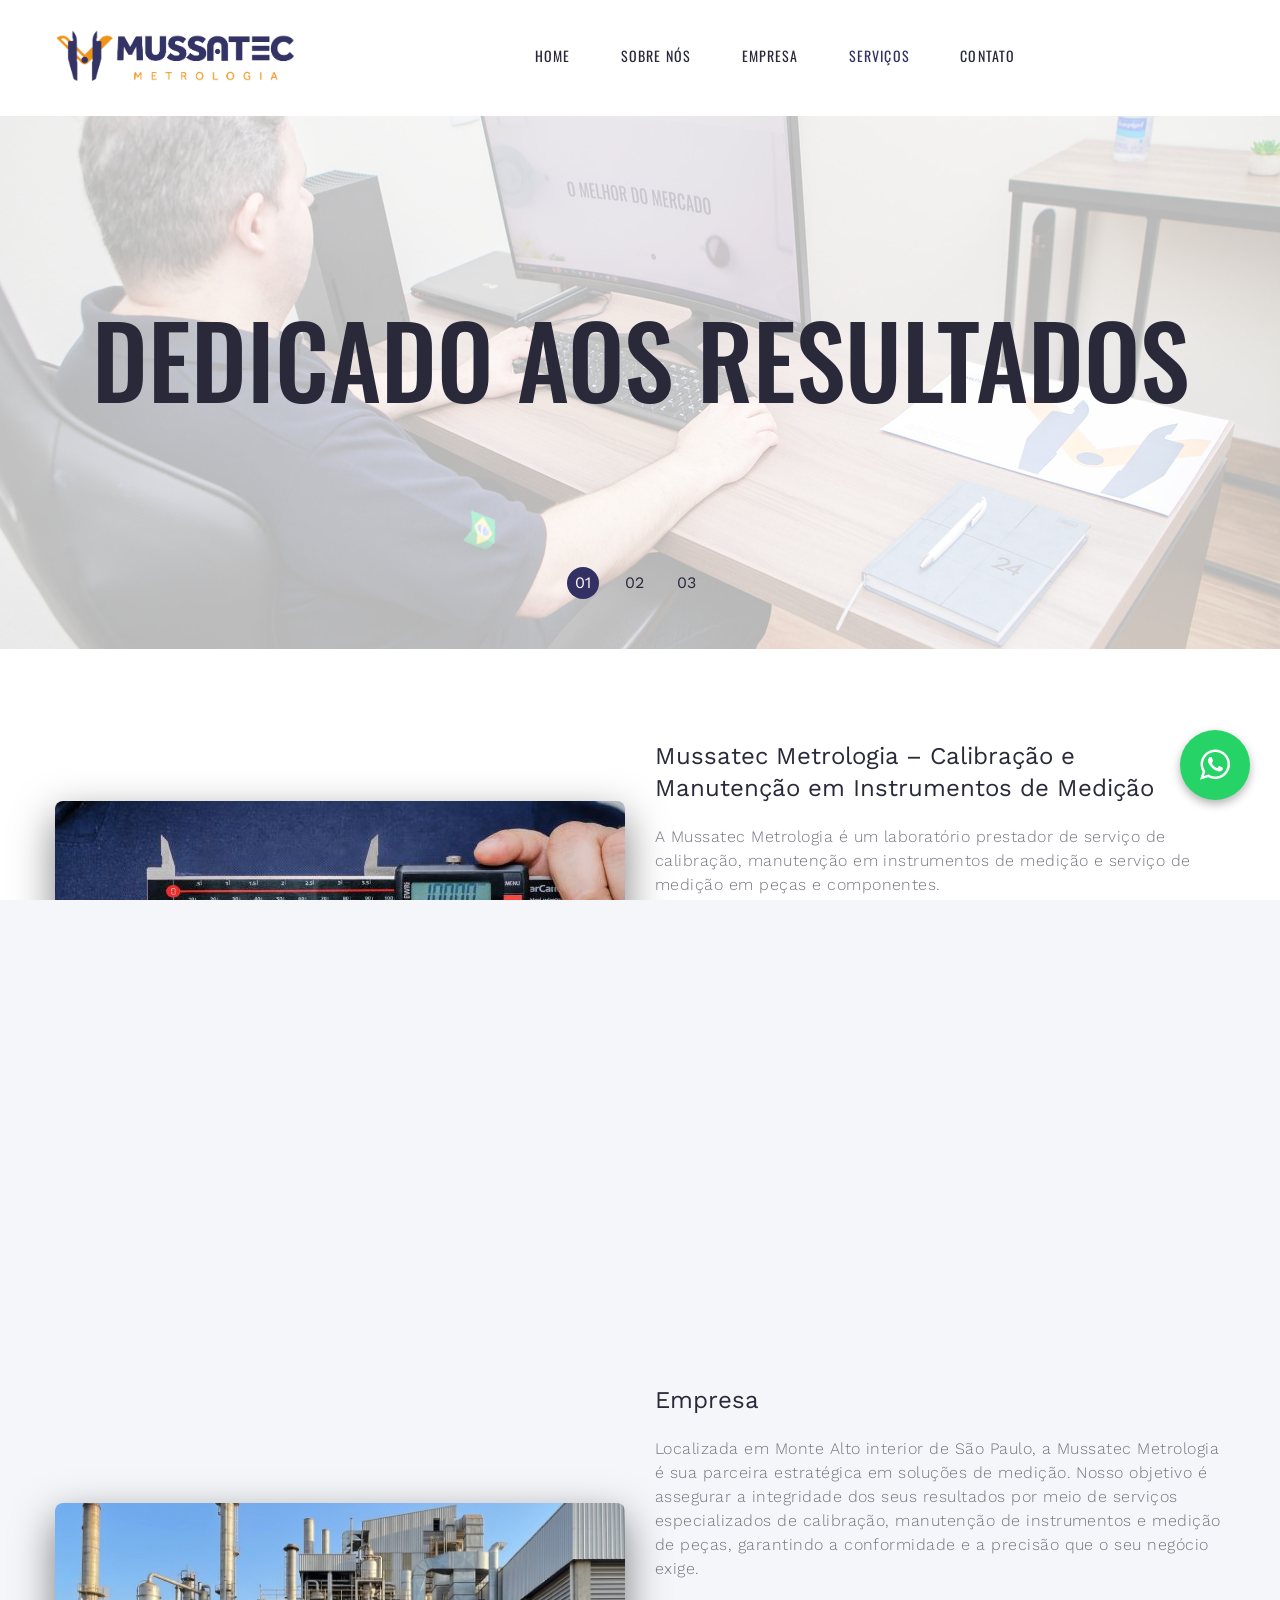
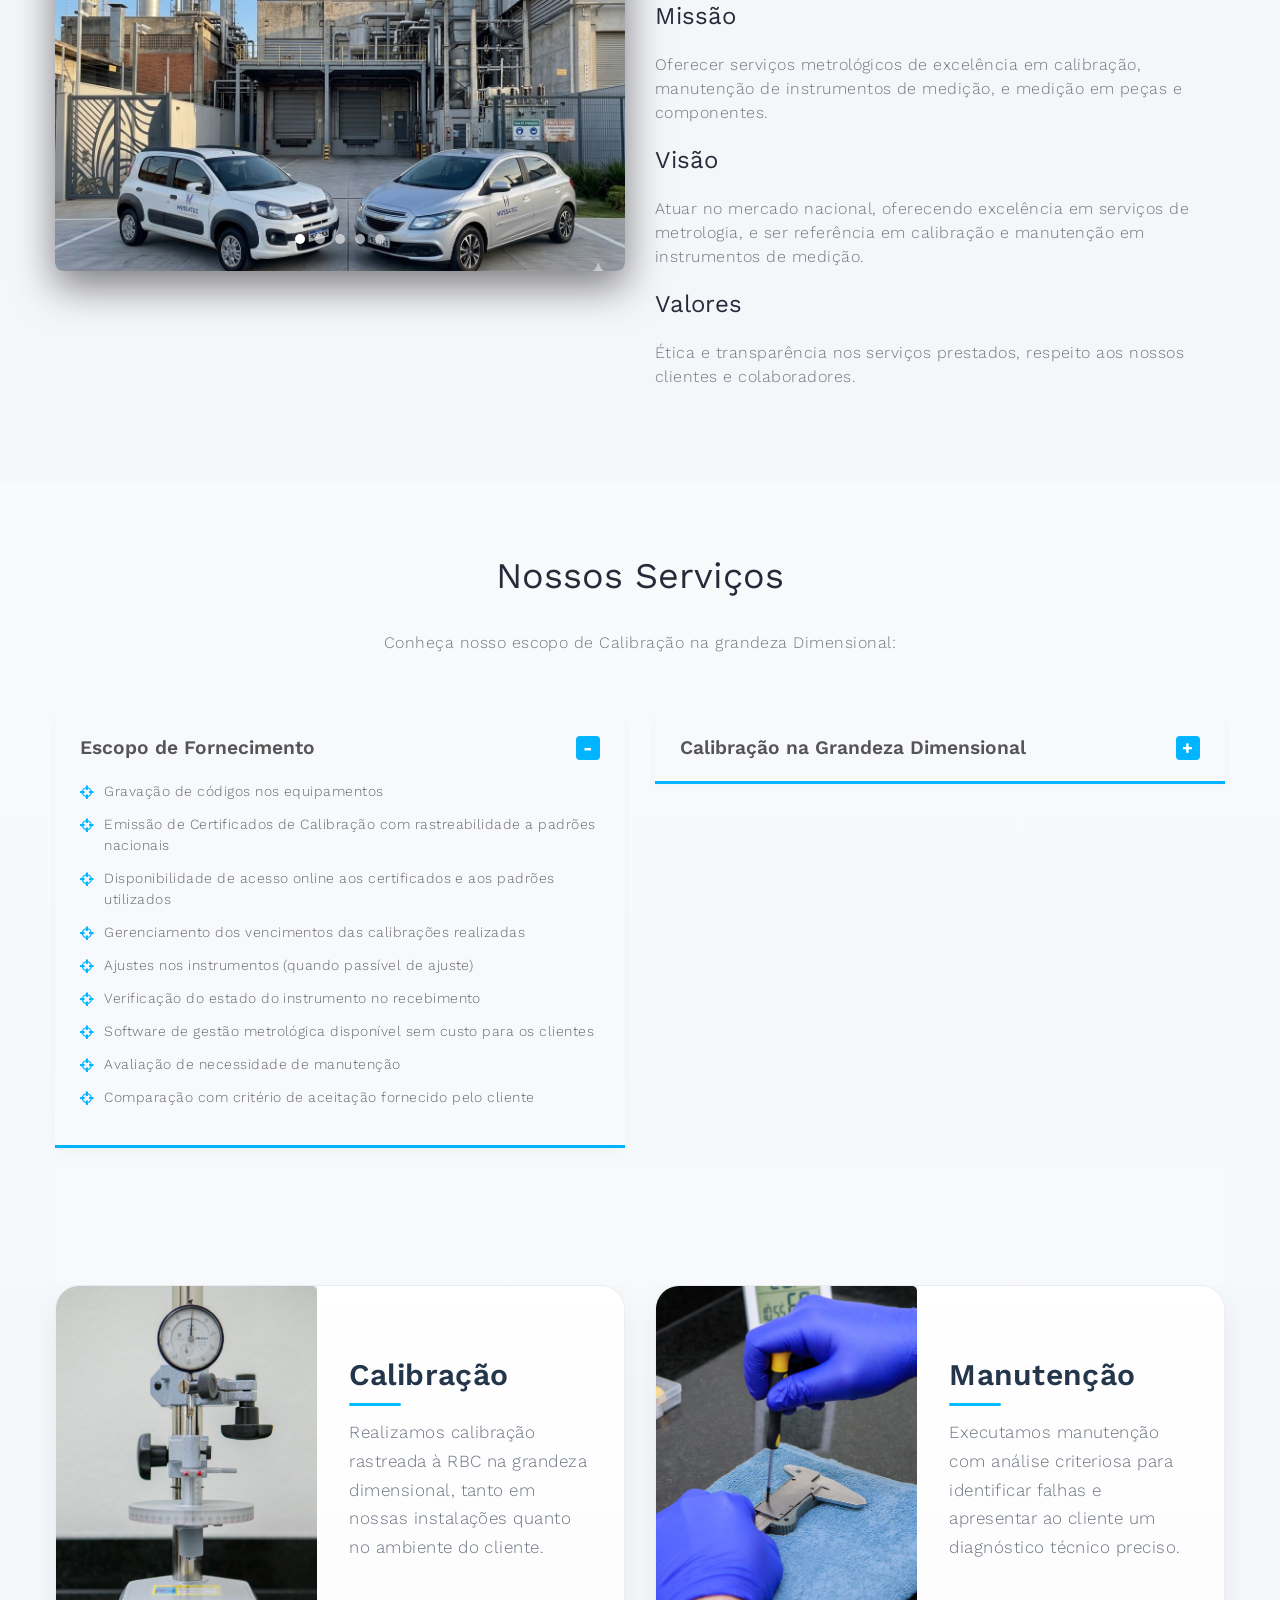
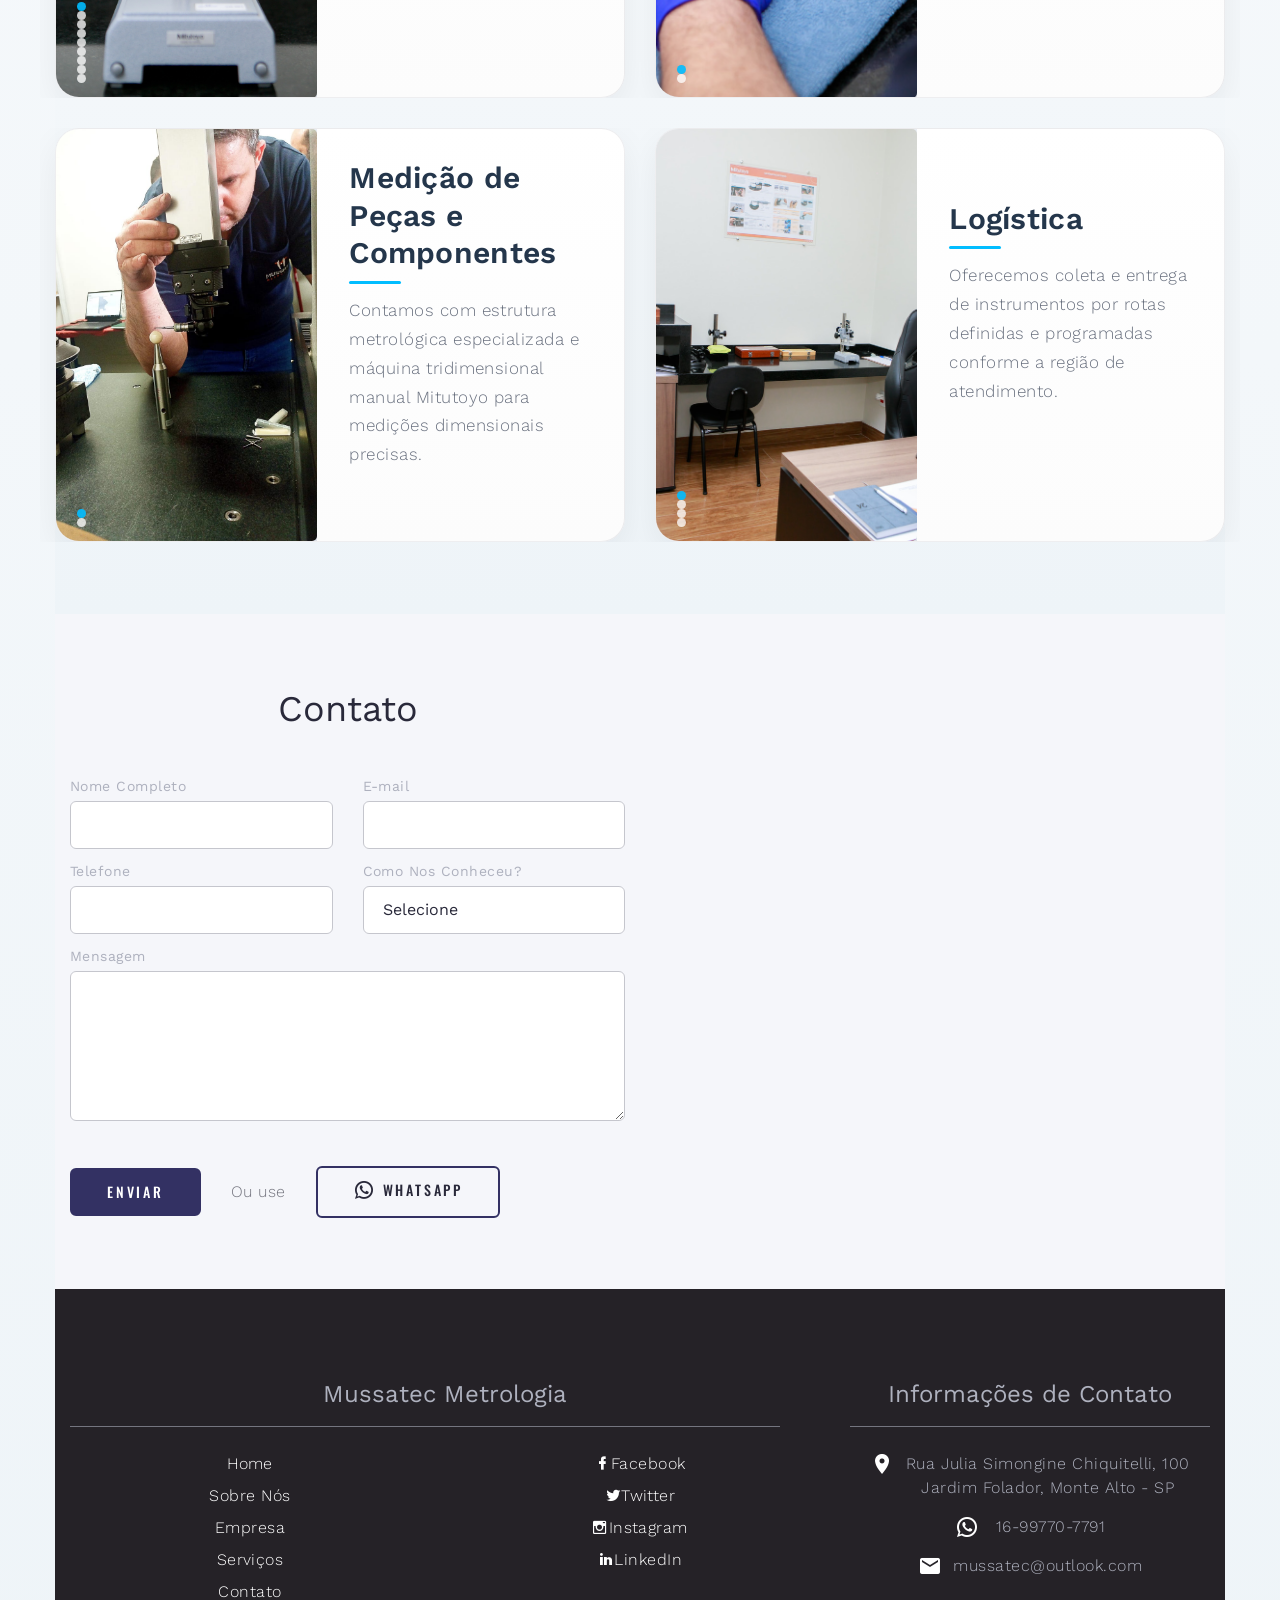
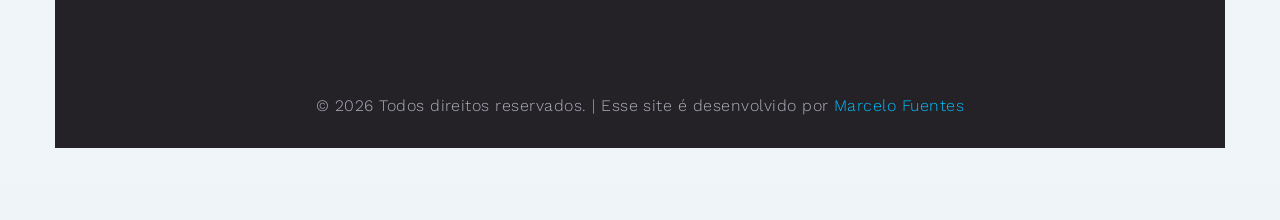
==== commit c1638ea9: "Atualização" ====
--- a/index.html
+++ b/index.html
@@ -1,7 +1,7 @@
 <!DOCTYPE html>
-<html class="wide wow-animation" lang="en">
+<html class="wide wow-animation" lang="pt-BR">
   <head>
-    <title>Home</title>
+    <title>Mussatec Metrologia</title>
     <meta name="format-detection" content="telephone=no">
     <meta name="viewport" content="width=device-width height=device-height initial-scale=1.0 maximum-scale=1.0 user-scalable=0">
     <meta http-equiv="X-UA-Compatible" content="IE=edge">
@@ -170,7 +170,7 @@
               <div class="swiper-container img-sombra swiper-slider" id="carousel-company" data-loop="true" data-autoplay="3500">
                 <div class="swiper-wrapper">
                   <div class="swiper-slide">
-                    <img src="images/fotos/Mussatec-7.jpg" class="d-block w-100" alt="Logística">
+                    <img src="images/fotos/carros2.jpeg" class="d-block w-100" alt="Logística">
                   </div>
                   <div class="swiper-slide">
                     <img src="images/fotos/Mussatec-17.jpg" class="d-block w-100" alt="Logística">
@@ -276,127 +276,136 @@
   </div>
 
 </div>
-          <div class="row row-50 row-xxl-70 offset-top-2">
-            <div class="col-sm-6 col-md-4 col-lg-3 wow-outer">
-              <!-- Box Light-->
-              <article class="box-light wow slideInLeft text-center">
-                <div class="swiper-container swiper-slider" id="carousel1" data-loop="true" data-autoplay="3500">
-                  <div class="swiper-wrapper">
-                    <div class="swiper-slide">
-                      <img src="images/fotos/Mussatec-1.jpg" class="d-block w-100" alt="Calibração">
-                    </div>
-                    <div class="swiper-slide">
-                      <img src="images/fotos/Mussatec-2.jpg" class="d-block w-100" alt="Calibração">
-                    </div>
-                    <div class="swiper-slide">
-                      <img src="images/fotos/Mussatec-3.jpg" class="d-block w-100" alt="Calibração">
-                    </div>
-                    <div class="swiper-slide">
-                      <img src="images/fotos/Mussatec-4.jpg" class="d-block w-100" alt="Calibração">
-                    </div>
-                    <div class="swiper-slide">
-                      <img src="images/fotos/Mussatec-5.jpg" class="d-block w-100" alt="Calibração">
-                    </div>
-                    <div class="swiper-slide">
-                      <img src="images/fotos/Mussatec-8.jpg" class="d-block w-100" alt="Calibração">
-                    </div>
-                    <div class="swiper-slide">
-                      <img src="images/fotos/Mussatec-9.jpg" class="d-block w-100" alt="Calibração">
-                    </div>
-                    <div class="swiper-slide">
-                      <img src="images/fotos/Mussatec-10.jpg" class="d-block w-100" alt="Calibração">
-                    </div>
-                    <div class="swiper-slide">
-                      <img src="images/fotos/Mussatec-11.jpg" class="d-block w-100" alt="Calibração">
-                    </div>
-                    <div class="swiper-slide">
-                      <img src="images/fotos/Mussatec-15.jpg" class="d-block w-100" alt="Calibração">
-                    </div>
-                    <div class="swiper-slide">
-                      <img src="images/fotos/Mussatec-16.jpg" class="d-block w-100" alt="Calibração">
-                    </div>
-                  </div>
-                  <!-- Add Pagination -->
-                  <div class="swiper-pagination"></div>
-                </div>
-                <h5 class="box-light-title">Calibração</h5>
-                <p>Oferecemos serviço de Calibração Rastreada à RBC na grandeza Dimensional, sendo estes realizados nas Instalações Permanentes e ou nas Instalações do Cliente.</p>
-              </article>
-            </div>
-            <div class="col-sm-6 col-md-4 col-lg-3 wow-outer">
-              <!-- Box Light-->
-              <article class="box-light wow slideInLeft text-center" data-wow-delay=".05s">
-                <div class="swiper-container swiper-slider" id="carousel2" data-loop="true" data-autoplay="3500">
-                  <div class="swiper-wrapper">
-                    <div class="swiper-slide">
-                      <img src="images/fotos/Mussatec-12.jpg" class="d-block w-100" alt="Manutenção">
-                    </div>
-                    <div class="swiper-slide">
-                      <img src="images/fotos/Mussatec-14.jpg" class="d-block w-100" alt="Manutenção">
-                    </div>
-                  </div>
-                  <!-- Add Pagination -->
-                  <div class="swiper-pagination"></div>
-                </div>
-                <div class="box-light-icon fl-bigmug-line-tools"></div>
-                <h5 class="box-light-title">Manutenção</h5>
-                <p>A manutenção requer cuidados especiais e uma análise criteriosa, para apresentar ao cliente com especificidade a falha ocorrida em seu instrumento.</p>
-              </article>
-            </div>
-            <div class="col-sm-6 col-md-4 col-lg-3 wow-outer">
-              <!-- Box Light-->
-              <article class="box-light wow slideInLeft text-center" data-wow-delay=".1s">
-                <div class="swiper-container swiper-slider" id="carousel3" data-loop="true" data-autoplay="3500">
-                  <div class="swiper-wrapper">
-                    <div class="swiper-slide">
-                      <img src="images/fotos/Mussatec-18.jpg" class="d-block w-100" alt="Medição de Peças e Componentes">
-                    </div>
-                    <div class="swiper-slide">
-                      <img src="images/fotos/Mussatec-24.jpg" class="d-block w-100" alt="Medição de Peças e Componentes">
-                    </div>
-                  </div>
-                  <!-- Add Pagination -->
-                  <div class="swiper-pagination"></div>
-                </div>
-                <div class="box-light-icon fl-bigmug-line-alarm46"></div>
-                <h5 class="box-light-title">Medição de Peças e Componentes</h5>
-                <p>Para realizar o serviço de medição em peças e componentes contamos com a estrutura metrológica da Mussatec Metrologia, e com a Sub Locação de uma máquina Tridimensional Manual Mitutoyo, com capacidade de medição X 500 mm / Y 700 mm / Z 400 mm.</p>
-              </article>
-            </div>
-            <div class="col-sm-6 col-md-4 col-lg-3 wow-outer">
-              <!-- Box Light-->
-              <article class="box-light wow slideInLeft text-center" data-wow-delay=".15s">
-                <div class="swiper-container swiper-slider" id="carousel4" data-loop="true" data-autoplay="3500">
-                  <div class="swiper-wrapper">
-                    <div class="swiper-slide">
-                      <img src="images/fotos/Mussatec-7.jpg" class="d-block w-100" alt="Logística">
-                    </div>
-                    <div class="swiper-slide">
-                      <img src="images/fotos/Mussatec-17.jpg" class="d-block w-100" alt="Logística">
-                    </div>
-                    <div class="swiper-slide">
-                      <img src="images/fotos/Mussatec-19.jpg" class="d-block w-100" alt="Logística">
-                    </div>
-                    <div class="swiper-slide">
-                      <img src="images/fotos/Mussatec-20.jpg" class="d-block w-100" alt="Logística">
-                    </div>
-                    <div class="swiper-slide">
-                      <img src="images/fotos/Mussatec-21.jpg" class="d-block w-100" alt="Logística">
-                    </div>
-                    <div class="swiper-slide">
-                      <img src="images/fotos/Mussatec-23.jpg" class="d-block w-100" alt="Logística">
-                    </div>
-                  </div>
-                  <!-- Add Pagination -->
-                  <div class="swiper-pagination"></div>
-                </div>
-                <div class="box-light-icon fl-bigmug-line-box7"></div>
-                <h5 class="box-light-title">Logística</h5>
-                <p>Disponibilizamos aos nossos clientes o serviço de coleta e entregados instrumentos, através de rotas definidas e programadas por região.</p>
-              </article>
-            </div>
-          </div>
-        </div>
+<section class="section section-lg text-center" id="services" data-type="anchor">
+         
+  <div class="row row-30 offset-top-2 services-grid">
+  <div class="col-12 col-lg-6 wow-outer">
+    <article class="service-card service-card-refined wow slideInLeft">
+      <div class="service-card-media">
+        <div class="swiper-container swiper-slider service-swiper" id="carousel1" data-loop="true" data-autoplay="3500">
+          <div class="swiper-wrapper">
+            <div class="swiper-slide">
+              <img src="images/fotos/Mussatec-1.jpg" alt="Serviço de calibração em instrumentos de medição">
+            </div>
+            <div class="swiper-slide">
+              <img src="images/fotos/Mussatec-2.jpg" alt="Processo de calibração dimensional">
+            </div>
+            <div class="swiper-slide">
+              <img src="images/fotos/Mussatec-3.jpg" alt="Equipamentos de calibração da Mussatec">
+            </div>
+            <div class="swiper-slide">
+              <img src="images/fotos/Mussatec-4.jpg" alt="Laboratório de calibração">
+            </div>
+            <div class="swiper-slide">
+              <img src="images/fotos/Mussatec-5.jpg" alt="Instrumentos em processo de calibração">
+            </div>
+            <div class="swiper-slide">
+              <img src="images/fotos/Mussatec-8.jpg" alt="Calibração rastreada RBC">
+            </div>
+            <div class="swiper-slide">
+              <img src="images/fotos/Mussatec-11.jpg" alt="Controle dimensional em laboratório">
+            </div>
+            <div class="swiper-slide">
+              <img src="images/fotos/Mussatec-15.jpg" alt="Calibração de instrumentos de medição">
+            </div>
+            <div class="swiper-slide">
+              <img src="images/fotos/Mussatec-16.jpg" alt="Estrutura técnica para calibração">
+            </div>
+          </div>
+          <div class="swiper-pagination"></div>
+        </div>
+      </div>
+
+      <div class="service-card-content">
+        <h5 class="service-card-title">Calibração</h5>
+        <p class="service-card-text">
+          Realizamos calibração rastreada à RBC na grandeza dimensional, tanto em nossas instalações quanto no ambiente do cliente.
+        </p>
+      </div>
+    </article>
+  </div>
+
+  <div class="col-12 col-lg-6 wow-outer">
+    <article class="service-card service-card-refined wow slideInLeft" data-wow-delay=".05s">
+      <div class="service-card-media">
+        <div class="swiper-container swiper-slider service-swiper" id="carousel2" data-loop="true" data-autoplay="3500">
+          <div class="swiper-wrapper">
+            <div class="swiper-slide">
+              <img src="images/fotos/Mussatec-12.jpg" alt="Serviço de manutenção em instrumentos">
+            </div>
+            <div class="swiper-slide">
+              <img src="images/fotos/Mussatec-14.jpg" alt="Manutenção técnica de equipamentos de medição">
+            </div>
+          </div>
+          <div class="swiper-pagination"></div>
+        </div>
+      </div>
+
+      <div class="service-card-content">
+        <h5 class="service-card-title">Manutenção</h5>
+        <p class="service-card-text">
+          Executamos manutenção com análise criteriosa para identificar falhas e apresentar ao cliente um diagnóstico técnico preciso.
+        </p>
+      </div>
+    </article>
+  </div>
+
+  <div class="col-12 col-lg-6 wow-outer">
+    <article class="service-card service-card-refined wow slideInLeft" data-wow-delay=".1s">
+      <div class="service-card-media">
+        <div class="swiper-container swiper-slider service-swiper" id="carousel3" data-loop="true" data-autoplay="3500">
+          <div class="swiper-wrapper">
+            <div class="swiper-slide">
+              <img src="images/fotos/manu.jpeg" alt="Medição de peças e componentes">
+            </div>
+            <div class="swiper-slide">
+              <img src="images/fotos/Mussatec-24.jpg" alt="Análise dimensional de componentes">
+            </div>
+          </div>
+          <div class="swiper-pagination"></div>
+        </div>
+      </div>
+
+      <div class="service-card-content">
+        <h5 class="service-card-title">Medição de Peças e Componentes</h5>
+        <p class="service-card-text">
+          Contamos com estrutura metrológica especializada e máquina tridimensional manual Mitutoyo para medições dimensionais precisas.
+        </p>
+      </div>
+    </article>
+  </div>
+
+  <div class="col-12 col-lg-6 wow-outer">
+    <article class="service-card service-card-refined wow slideInLeft" data-wow-delay=".15s">
+      <div class="service-card-media">
+        <div class="swiper-container swiper-slider service-swiper" id="carousel4" data-loop="true" data-autoplay="3500">
+          <div class="swiper-wrapper">
+            <div class="swiper-slide">
+              <img src="images/fotos/Mussatec-19.jpg" alt="Logística técnica da Mussatec">
+            </div>
+            <div class="swiper-slide">
+              <img src="images/fotos/Mussatec-20.jpg" alt="Entrega de instrumentos calibrados">
+            </div>
+            <div class="swiper-slide">
+              <img src="images/fotos/Mussatec-21.jpg" alt="Transporte de instrumentos de medição">
+            </div>
+            <div class="swiper-slide">
+              <img src="images/fotos/carros.jpeg" alt="Rotas logísticas programadas por região">
+            </div>
+          </div>
+          <div class="swiper-pagination"></div>
+        </div>
+      </div>
+
+      <div class="service-card-content">
+        <h5 class="service-card-title">Logística</h5>
+        <p class="service-card-text">
+          Oferecemos coleta e entrega de instrumentos por rotas definidas e programadas conforme a região de atendimento.
+        </p>
+      </div>
+    </article>
+  </div>
+</div>
       </section>
 
 
--- a/css/style.css
+++ b/css/style.css
@@ -2,6 +2,208 @@
 /*
 * Trunk version 2.0.0
 */
+#services {
+  background: linear-gradient(180deg, #f8fafc 0%, #eef4f8 100%);
+}
+
+.services-heading {
+  max-width: 900px;
+  margin: 0 auto 10px;
+  text-align: center;
+}
+
+.services-heading h3 {
+  margin-bottom: 14px;
+}
+
+.services-intro {
+  max-width: 760px;
+  margin: 0 auto;
+  font-size: 18px;
+  line-height: 1.8;
+  color: #6b7280;
+}
+
+.services-grid {
+  margin-top: 45px;
+}
+
+.service-card-refined {
+  display: flex;
+  align-items: stretch;
+  min-height: 360px;
+  height: 100%;
+  background: linear-gradient(180deg, #ffffff 0%, #fcfcfc 100%);
+  border: 1px solid rgba(15, 23, 42, 0.07);
+  border-radius: 24px;
+  overflow: hidden;
+  box-shadow: 0 12px 35px rgba(15, 23, 42, 0.06);
+  transition: transform 0.35s ease, box-shadow 0.35s ease, border-color 0.35s ease;
+}
+
+.service-card-refined:hover {
+  transform: translateY(-6px);
+  box-shadow: 0 18px 45px rgba(15, 23, 42, 0.12);
+  border-color: rgba(1, 189, 255, 0.22);
+}
+
+.service-card-media {
+  width: 46%;
+  min-width: 46%;
+  position: relative;
+  background: #eef2f7;
+}
+
+.service-card-media::after {
+  content: "";
+  position: absolute;
+  inset: 0;
+  background: linear-gradient(to top, rgba(15, 23, 42, 0.08), rgba(15, 23, 42, 0.02));
+  pointer-events: none;
+}
+
+.service-card-media .swiper-container,
+.service-card-media .swiper-wrapper,
+.service-card-media .swiper-slide {
+  height: 100%;
+}
+
+.service-card-media img {
+  width: 100%;
+  height: 100%;
+  min-height: 360px;
+  object-fit: cover;
+  display: block;
+}
+
+.service-card-content {
+  width: 54%;
+  padding: 5px 20px;
+  display: flex;
+  flex-direction: column;
+  justify-content: flex-start;
+  text-align: left;
+}
+
+.service-card-title {
+  margin: 0 0 18px;
+  min-height: 78px;
+  display: flex;
+  align-items: flex-end;
+  font-size: 16px;
+  line-height: 1.2;
+  color: #24364b;
+  font-weight: 600;
+  position: relative;
+}
+
+.service-card-title::after {
+  content: "";
+  display: block;
+  width: 54px;
+  height: 3px;
+  margin-top: 14px;
+  border-radius: 999px;
+  background: #01bdff;
+  position: absolute;
+  left: 0;
+  bottom: -12px;
+}
+
+.service-card-text {
+  margin: 18px 0 0;
+  font-size: 18px;
+  line-height: 1.8;
+  color: #6b7280;
+}
+
+.service-card .swiper-pagination {
+  bottom: 14px !important;
+  text-align: left;
+  padding-left: 16px;
+}
+
+.service-card .swiper-pagination-bullet {
+  width: 9px;
+  height: 9px;
+  opacity: 0.9;
+  background: rgba(255, 255, 255, 0.85);
+}
+
+.service-card .swiper-pagination-bullet-active {
+  background: #01bdff;
+}
+
+@media (max-width: 1199.98px) {
+  .service-card-title {
+    font-size: 30px;
+    min-height: 72px;
+  }
+
+  .service-card-text {
+    font-size: 17px;
+  }
+}
+
+@media (max-width: 991.98px) {
+  .service-card-refined {
+    flex-direction: column;
+    min-height: auto;
+  }
+
+  .service-card-media,
+  .service-card-content {
+    width: 100%;
+    min-width: 100%;
+  }
+
+  .service-card-media img {
+    min-height: 260px;
+  }
+
+  .service-card-content {
+    padding: 26px 22px 30px;
+  }
+
+  .service-card-title {
+    min-height: auto;
+    font-size: 28px;
+  }
+
+  .service-card-title::after {
+    position: static;
+    margin-top: 12px;
+  }
+
+  .service-card-text {
+    margin-top: 14px;
+    font-size: 17px;
+    line-height: 1.7;
+  }
+
+  .services-intro {
+    font-size: 17px;
+    line-height: 1.7;
+  }
+}
+
+@media (max-width: 575.98px) {
+  .service-card-media img {
+    min-height: 220px;
+  }
+
+  .service-card-title {
+    font-size: 24px;
+  }
+
+  .service-card-text {
+    font-size: 16px;
+  }
+
+  .services-intro {
+    font-size: 16px;
+  }
+}
 .whatsapp-float {
     position: fixed;
     bottom: 100px;
@@ -13414,6 +13616,7 @@
     to { opacity: 1; transform: translateY(0); }
   }
 
+  
   .mussa-check-list {
     list-style: none;
     padding: 0;
@@ -13488,7 +13691,189 @@
 	text-align: center; /* Centraliza o texto dentro do box-light */
 	height: 540px;
 }
-
-
-
-
+/* =========================================================
+   SERVICES SECTION IMPROVEMENTS
+========================================================= */
+
+#services {
+  background: linear-gradient(180deg, #f8fafc 0%, #eef4f8 100%);
+}
+
+.services-heading {
+  max-width: 900px;
+  margin: 0 auto 10px;
+  text-align: center;
+}
+
+.services-intro {
+  max-width: 760px;
+  margin: 0 auto;
+  font-size: 18px;
+  line-height: 1.8;
+  color: #6b7280;
+}
+
+.services-grid {
+  margin-top: 45px;
+}
+
+
+/* =========================================================
+   CARD STRUCTURE
+========================================================= */
+
+.service-card-refined {
+  display: flex;
+  align-items: stretch;
+  min-height: 340px;
+  height: 100%;
+  background: linear-gradient(180deg, #ffffff 0%, #fcfcfc 100%);
+  border: 1px solid rgba(15, 23, 42, 0.07);
+  border-radius: 24px;
+  overflow: hidden;
+  box-shadow: 0 12px 35px rgba(15, 23, 42, 0.06);
+  transition: transform .35s ease, box-shadow .35s ease, border-color .35s ease;
+}
+
+.service-card-refined:hover {
+  transform: translateY(-6px);
+  box-shadow: 0 18px 45px rgba(15, 23, 42, 0.12);
+  border-color: rgba(1,189,255,.22);
+}
+
+
+/* =========================================================
+   IMAGE AREA
+========================================================= */
+
+.service-card-media {
+  width: 46%;
+  min-width: 46%;
+  position: relative;
+  background: #eef2f7;
+}
+
+.service-card-media img {
+  width: 100%;
+  height: 100%;
+  min-height: 320px;
+  object-fit: cover;
+  display: block;
+}
+
+
+/* =========================================================
+   TEXT AREA
+========================================================= */
+
+.service-card-content {
+  width: 54%;
+  padding: 30px 32px;
+  display: flex;
+  flex-direction: column;
+  justify-content: flex-start;
+  text-align: left;
+}
+
+.service-card-title {
+  font-size: 30px;
+  line-height: 1.25;
+  font-weight: 600;
+  color: #24364b;
+  margin: 0 0 14px 0;
+  position: relative;
+}
+
+.service-card-title::after {
+  content: "";
+  display: block;
+  width: 52px;
+  height: 3px;
+  margin-top: 10px;
+  border-radius: 999px;
+  background: #01bdff;
+}
+
+.service-card-text {
+  font-size: 17px;
+  line-height: 1.7;
+  color: #6b7280;
+  margin-top: 10px;
+}
+
+
+/* =========================================================
+   SWIPER DOTS
+========================================================= */
+
+.service-card .swiper-pagination {
+  bottom: 14px !important;
+  text-align: left;
+  padding-left: 16px;
+}
+
+.service-card .swiper-pagination-bullet {
+  width: 9px;
+  height: 9px;
+  opacity: 0.9;
+  background: rgba(255, 255, 255, 0.85);
+}
+
+.service-card .swiper-pagination-bullet-active {
+  background: #01bdff;
+}
+
+
+/* =========================================================
+   RESPONSIVE
+========================================================= */
+
+@media (max-width: 1199px) {
+
+  .service-card-title {
+    font-size: 28px;
+  }
+
+}
+
+@media (max-width: 991px) {
+
+  .service-card-refined {
+    flex-direction: column;
+    min-height: auto;
+  }
+
+  .service-card-media,
+  .service-card-content {
+    width: 100%;
+    min-width: 100%;
+  }
+
+  .service-card-media img {
+    min-height: 240px;
+  }
+
+  .service-card-content {
+    padding: 22px 22px 26px;
+  }
+
+  .service-card-title {
+    font-size: 24px;
+  }
+
+  .service-card-text {
+    font-size: 16px;
+  }
+
+}
+
+@media (max-width: 575px) {
+
+  .service-card-media img {
+    min-height: 200px;
+  }
+
+}
+
+
+
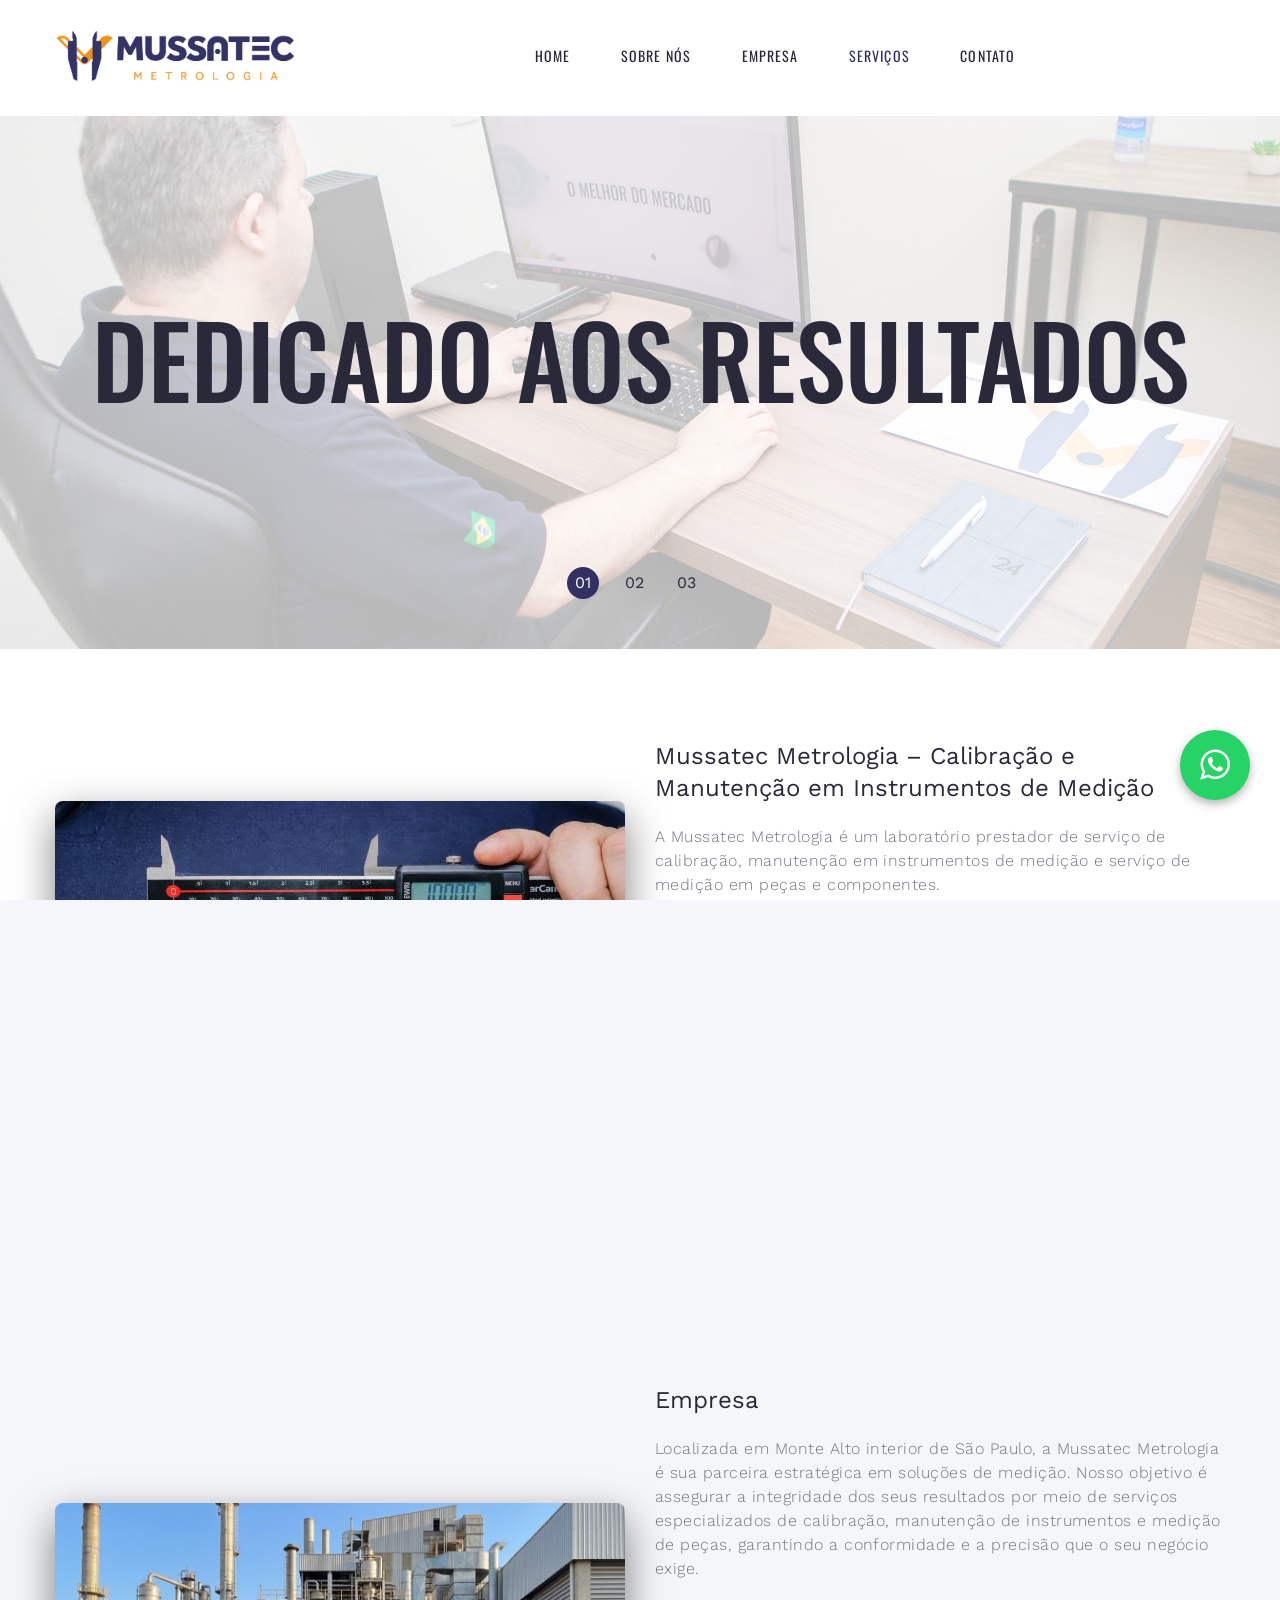
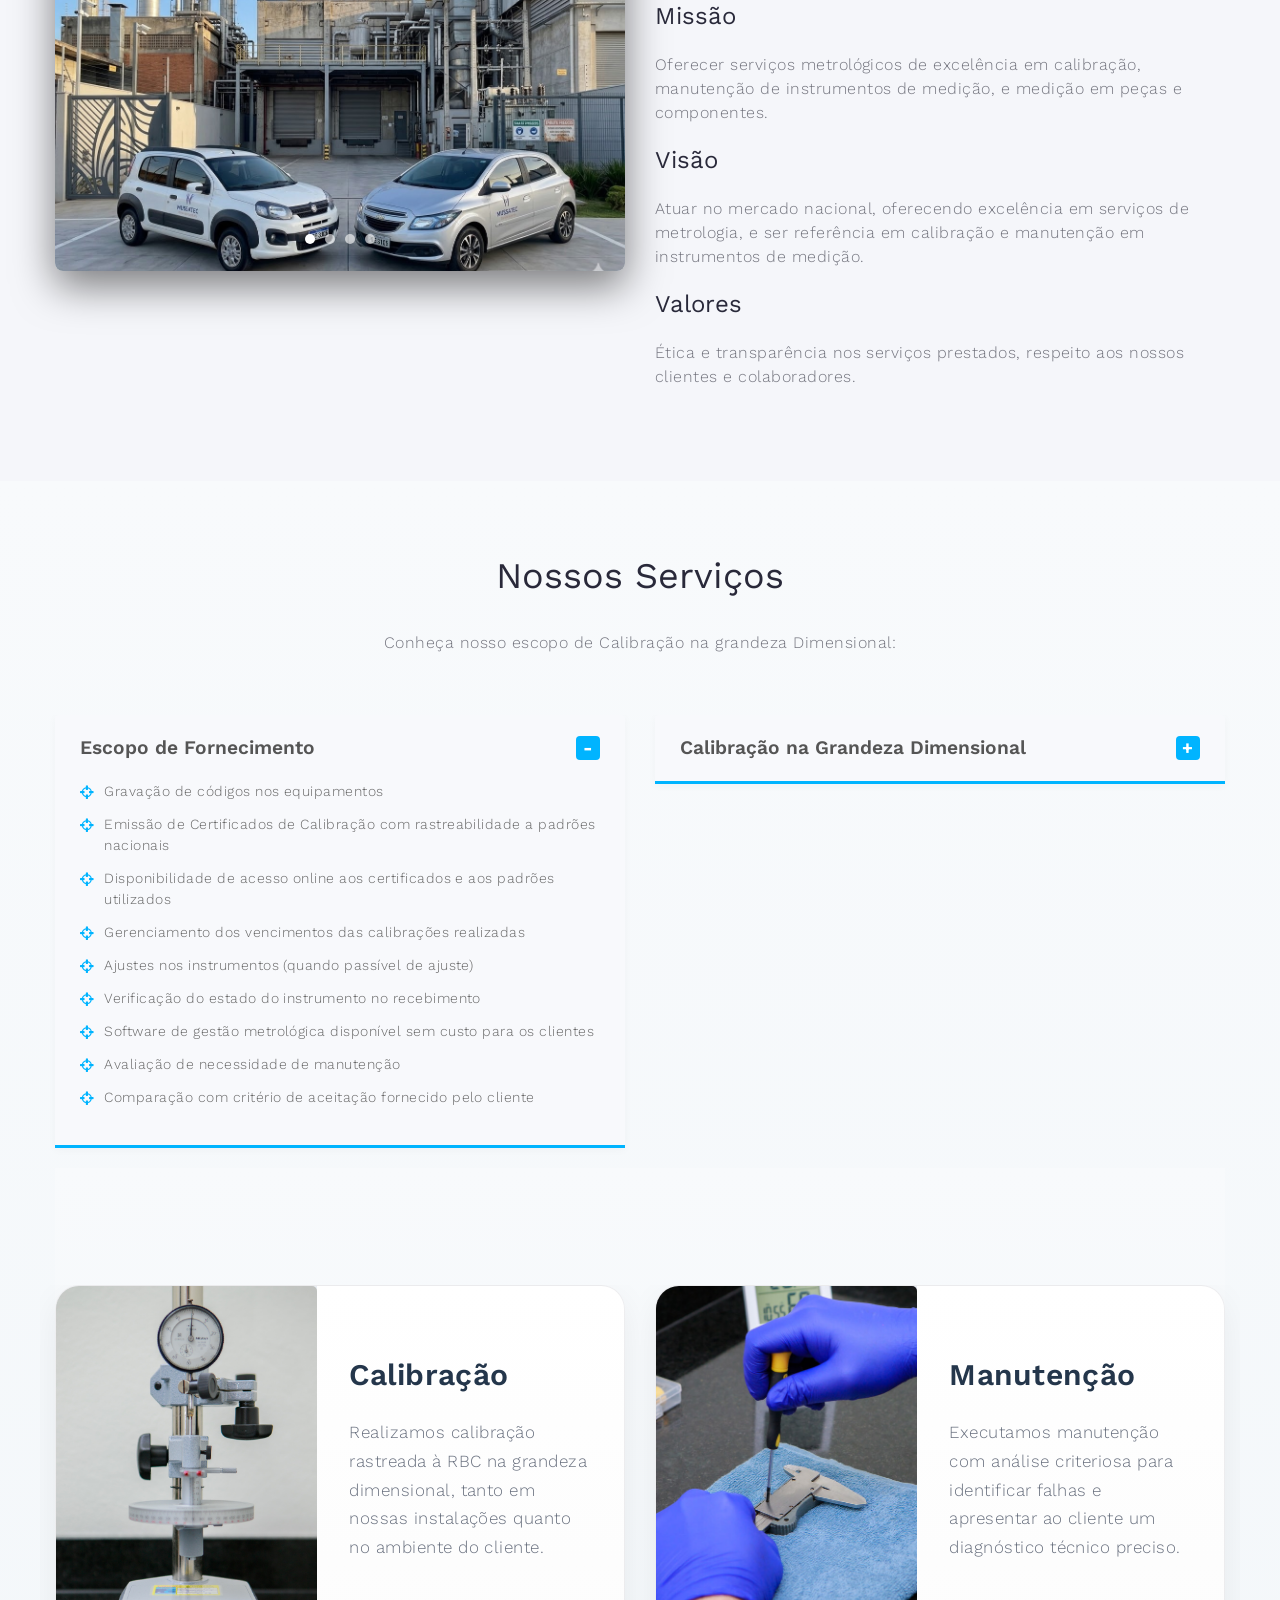
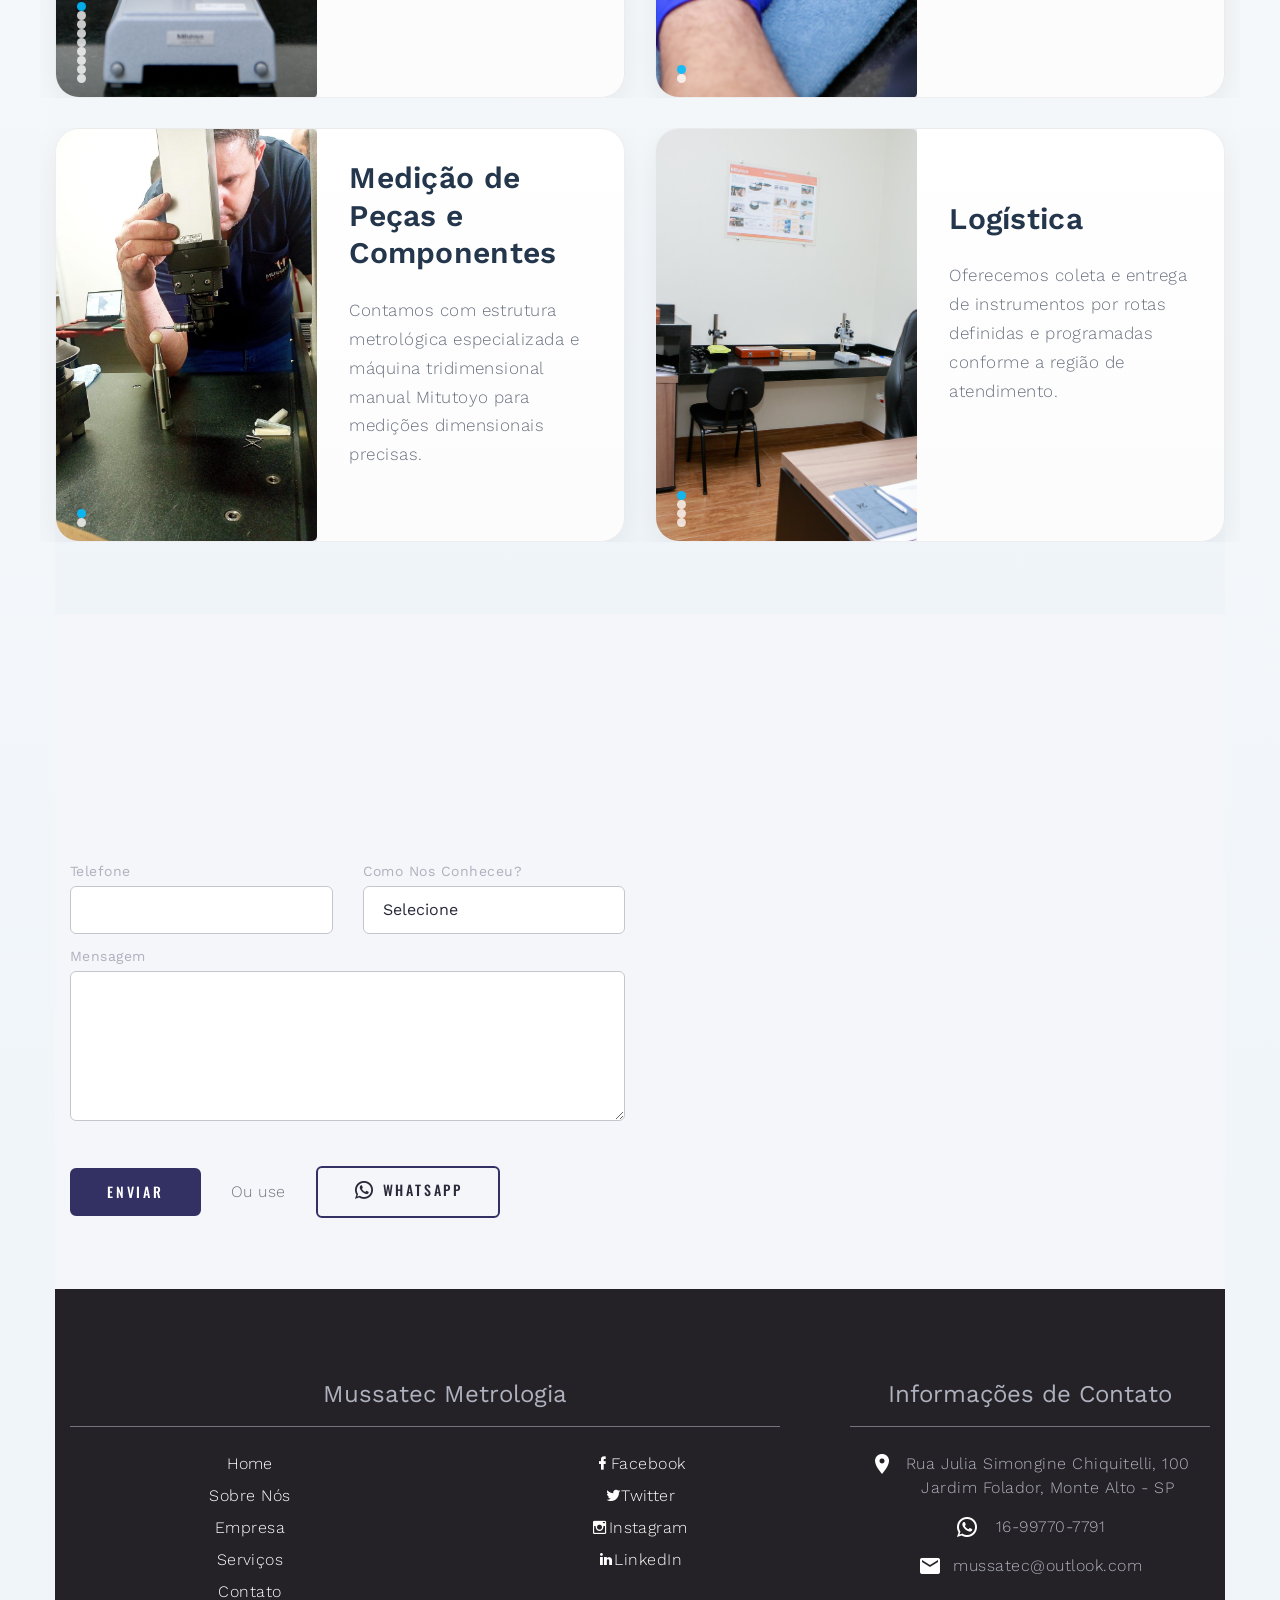
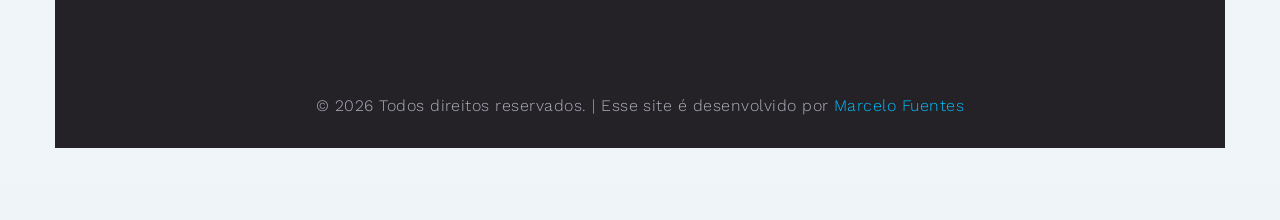
==== commit ad77beff: "alterações" ====
--- a/index.html
+++ b/index.html
@@ -181,9 +181,7 @@
                   <div class="swiper-slide">
                     <img src="images/fotos/Mussatec-20.jpg" class="d-block w-100" alt="Logística">
                   </div>
-                    <div class="swiper-slide">
-                    <img src="images/fotos/subbanner.jpg" class="d-block w-100" alt="Logística">
-                  </div>
+                    
                 </div>
                 <!-- Add Pagination -->
                 <div class="swiper-pagination"></div>
--- a/css/style.css
+++ b/css/style.css
@@ -104,7 +104,7 @@
   height: 3px;
   margin-top: 14px;
   border-radius: 999px;
-  background: #01bdff;
+  
   position: absolute;
   left: 0;
   bottom: -12px;
@@ -130,9 +130,7 @@
   background: rgba(255, 255, 255, 0.85);
 }
 
-.service-card .swiper-pagination-bullet-active {
-  background: #01bdff;
-}
+
 
 @media (max-width: 1199.98px) {
   .service-card-title {
@@ -13784,15 +13782,7 @@
   position: relative;
 }
 
-.service-card-title::after {
-  content: "";
-  display: block;
-  width: 52px;
-  height: 3px;
-  margin-top: 10px;
-  border-radius: 999px;
-  background: #01bdff;
-}
+
 
 .service-card-text {
   font-size: 17px;
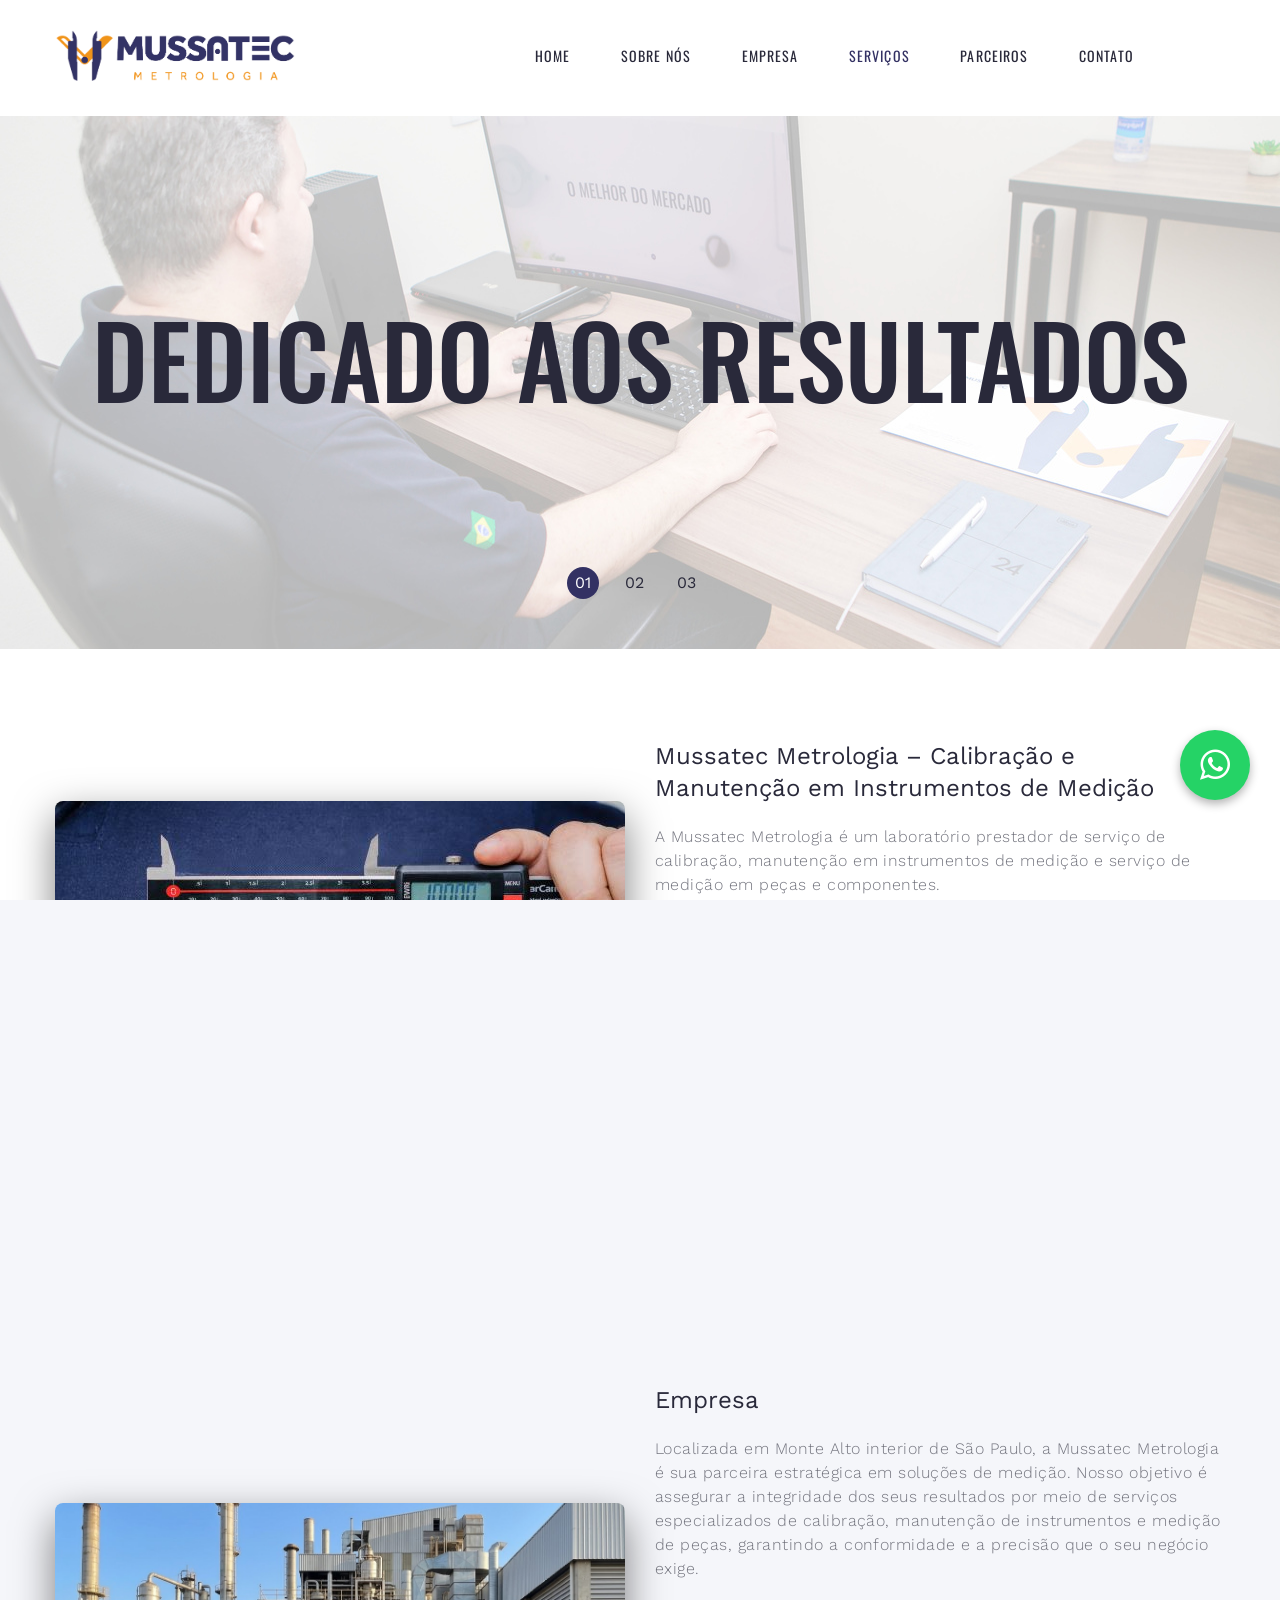
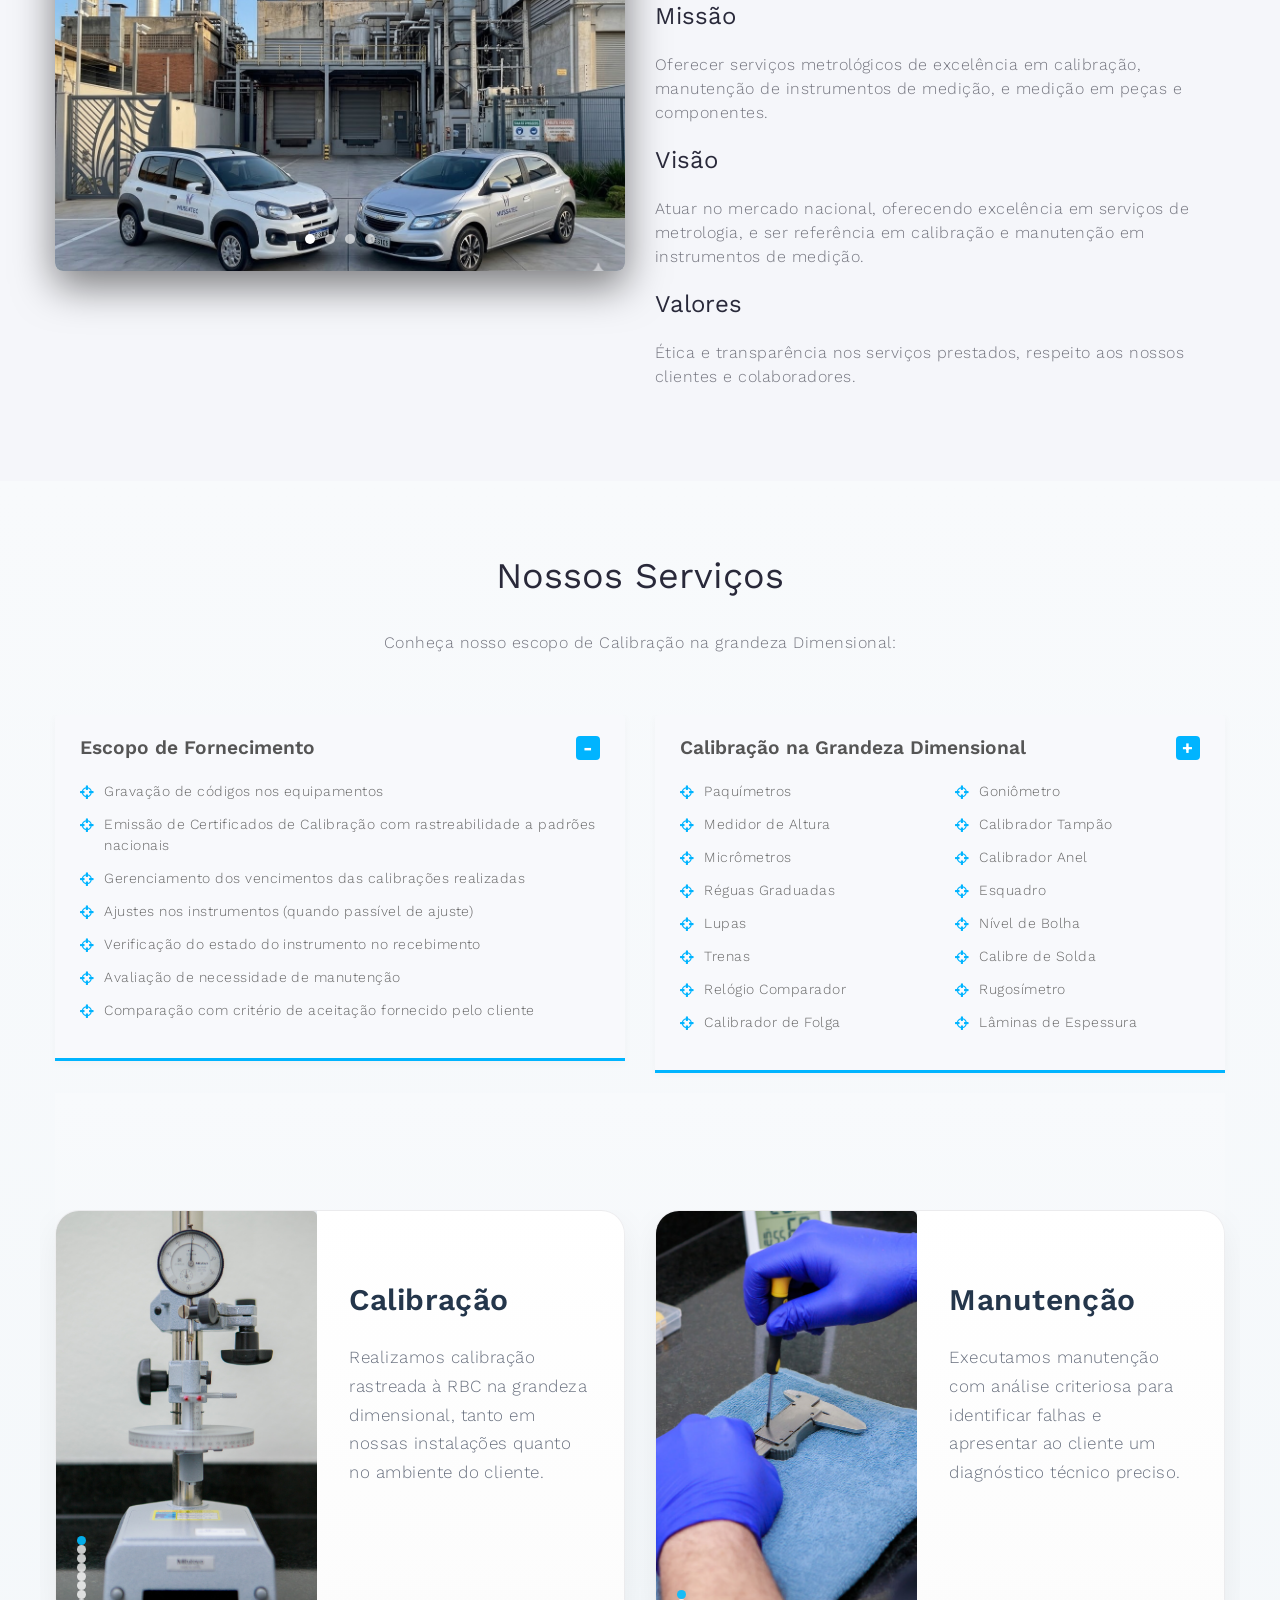
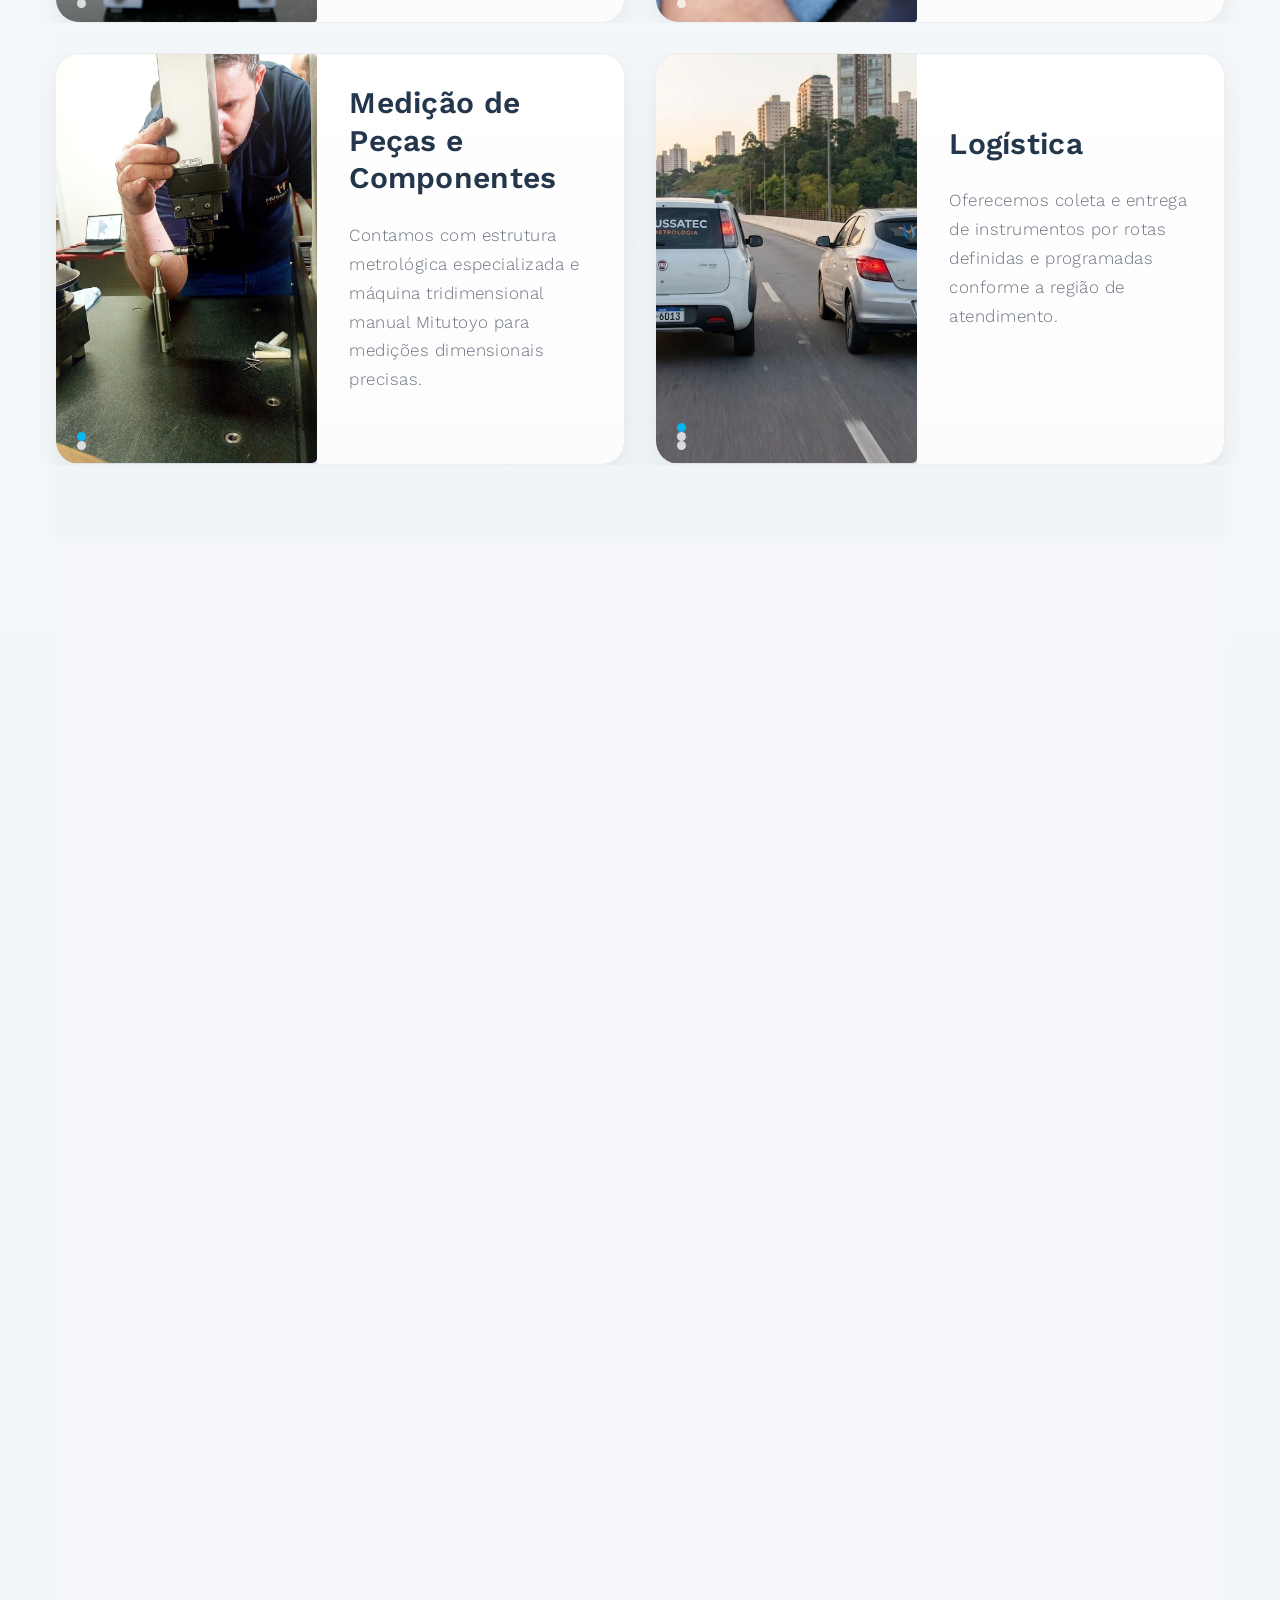
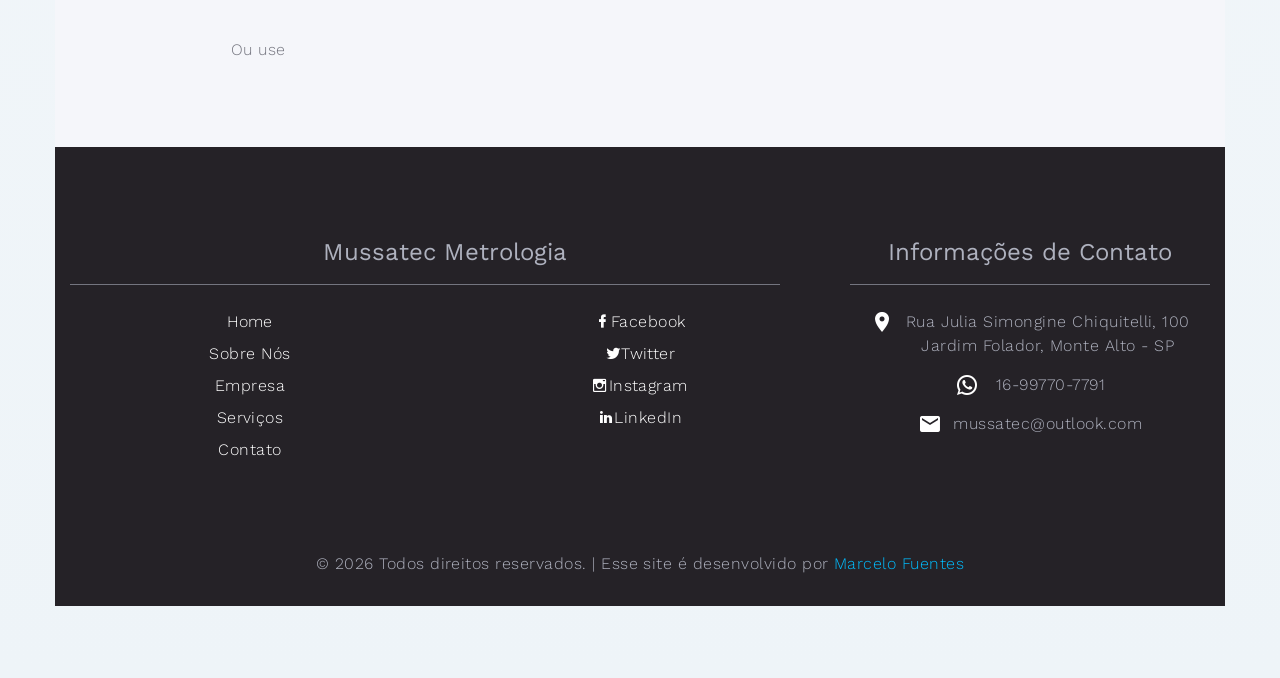
==== commit c1704773: "sexta" ====
--- a/index.html
+++ b/index.html
@@ -46,9 +46,9 @@
                       <li class="rd-nav-item"><a class="rd-nav-link" href="#services">Serviços</a>
                       </li>
 <!--                      <li class="rd-nav-item"><a class="rd-nav-link" href="#testimonials">Menu 5</a>-->
-<!--                      </li>-->
-<!--                      <li class="rd-nav-item"><a class="rd-nav-link" href="#pricing">Menu 6</a>-->
-<!--                      </li>-->
+                     </li>
+                   <li class="rd-nav-item"><a class="rd-nav-link" href="#parceiros">Parceiros</a>
+                    </li>
 <!--                      <li class="rd-nav-item"><a class="rd-nav-link" href="#blog">Blog</a>-->
 <!--                      </li>-->
                       <li class="rd-nav-item"><a class="rd-nav-link" href="#contact-us">Contato</a>
@@ -176,7 +176,7 @@
                     <img src="images/fotos/Mussatec-17.jpg" class="d-block w-100" alt="Logística">
                   </div>
                   <div class="swiper-slide">
-                    <img src="images/fotos/Mussatec-19.jpg" class="d-block w-100" alt="Logística">
+                    <img src="images/fotos/sala.jpg" class="d-block w-100" alt="Logística">
                   </div>
                   <div class="swiper-slide">
                     <img src="images/fotos/Mussatec-20.jpg" class="d-block w-100" alt="Logística">
@@ -220,11 +220,9 @@
         <ul class="mussa-check-list">
           <li><i class="fa fa-crosshairs"></i> Gravação de códigos nos equipamentos</li>
           <li><i class="fa fa-crosshairs"></i> Emissão de Certificados de Calibração com rastreabilidade a padrões nacionais</li>
-          <li><i class="fa fa-crosshairs"></i> Disponibilidade de acesso online aos certificados e aos padrões utilizados</li>
           <li><i class="fa fa-crosshairs"></i> Gerenciamento dos vencimentos das calibrações realizadas</li>
           <li><i class="fa fa-crosshairs"></i> Ajustes nos instrumentos (quando passível de ajuste)</li>
           <li><i class="fa fa-crosshairs"></i> Verificação do estado do instrumento no recebimento</li>
-          <li><i class="fa fa-crosshairs"></i> Software de gestão metrológica disponível sem custo para os clientes</li>
           <li><i class="fa fa-crosshairs"></i> Avaliação de necessidade de manutenção</li>
           <li><i class="fa fa-crosshairs"></i> Comparação com critério de aceitação fornecido pelo cliente</li>
         </ul>
@@ -238,7 +236,7 @@
         <h4 class="mussa-accordion-title">Calibração na Grandeza Dimensional</h4>
         <div class="mussa-toggle-btn">+</div>
       </div>
-      <div class="mussa-accordion-body">
+      <div class="mussa-accordion-body active">
         <div class="row">
           <div class="col-sm-6">
             <ul class="mussa-check-list">
@@ -250,13 +248,12 @@
               <li><i class="fa fa-crosshairs"></i> Trenas</li>
               <li><i class="fa fa-crosshairs"></i> Relógio Comparador</li>
               <li><i class="fa fa-crosshairs"></i> Calibrador de Folga</li>
-              <li><i class="fa fa-crosshairs"></i> Projetor de Perfil</li>
-              <li><i class="fa fa-crosshairs"></i> Goniômetro</li>
+              
             </ul>
           </div>
           <div class="col-sm-6">
             <ul class="mussa-check-list">
-              <li><i class="fa fa-crosshairs"></i> Microscópio</li>
+              <li><i class="fa fa-crosshairs"></i> Goniômetro</li>
               <li><i class="fa fa-crosshairs"></i> Calibrador Tampão</li>
               <li><i class="fa fa-crosshairs"></i> Calibrador Anel</li>
               <li><i class="fa fa-crosshairs"></i> Esquadro</li>
@@ -264,8 +261,8 @@
               <li><i class="fa fa-crosshairs"></i> Calibre de Solda</li>
               <li><i class="fa fa-crosshairs"></i> Rugosímetro</li>
               <li><i class="fa fa-crosshairs"></i> Lâminas de Espessura</li>
-              <li><i class="fa fa-crosshairs"></i> Fita Perimétrica</li>
-              <li><i class="fa fa-crosshairs"></i> Prumo</li>
+              
+              
             </ul>
           </div>
         </div>
@@ -289,7 +286,7 @@
               <img src="images/fotos/Mussatec-2.jpg" alt="Processo de calibração dimensional">
             </div>
             <div class="swiper-slide">
-              <img src="images/fotos/Mussatec-3.jpg" alt="Equipamentos de calibração da Mussatec">
+              <img src="images/fotos/Mussatec5.jpeg" alt="Equipamentos de calibração da Mussatec">
             </div>
             <div class="swiper-slide">
               <img src="images/fotos/Mussatec-4.jpg" alt="Laboratório de calibração">
@@ -301,13 +298,10 @@
               <img src="images/fotos/Mussatec-8.jpg" alt="Calibração rastreada RBC">
             </div>
             <div class="swiper-slide">
-              <img src="images/fotos/Mussatec-11.jpg" alt="Controle dimensional em laboratório">
-            </div>
-            <div class="swiper-slide">
-              <img src="images/fotos/Mussatec-15.jpg" alt="Calibração de instrumentos de medição">
-            </div>
-            <div class="swiper-slide">
-              <img src="images/fotos/Mussatec-16.jpg" alt="Estrutura técnica para calibração">
+              <img src="images/fotos/Mussatec4.jpeg" alt="Calibração de instrumentos de medição">
+            </div>
+            <div class="swiper-slide">
+              <img src="images/fotos/Mussatec3.jpeg" alt="Estrutura técnica para calibração">
             </div>
           </div>
           <div class="swiper-pagination"></div>
@@ -379,13 +373,11 @@
         <div class="swiper-container swiper-slider service-swiper" id="carousel4" data-loop="true" data-autoplay="3500">
           <div class="swiper-wrapper">
             <div class="swiper-slide">
-              <img src="images/fotos/Mussatec-19.jpg" alt="Logística técnica da Mussatec">
-            </div>
-            <div class="swiper-slide">
-              <img src="images/fotos/Mussatec-20.jpg" alt="Entrega de instrumentos calibrados">
-            </div>
-            <div class="swiper-slide">
-              <img src="images/fotos/Mussatec-21.jpg" alt="Transporte de instrumentos de medição">
+              <img src="images/fotos/carro4.jpeg" alt="Logística técnica da Mussatec">
+            </div>
+           
+            <div class="swiper-slide">
+              <img src="images/fotos/carros3.jpg" alt="Transporte de instrumentos de medição">
             </div>
             <div class="swiper-slide">
               <img src="images/fotos/carros.jpeg" alt="Rotas logísticas programadas por região">
@@ -631,6 +623,57 @@
 <!--        </div>-->
 <!--      </section>-->
       <!-- Contact Us-->
+      <section class="section section-lg text-center bg-gray-100" id="parceiros">
+  <div class="container">
+    <h3 class="wow-outer"><span class="wow slideInUp">Nossos Parceiros Oficiais</span></h3>
+    
+    <div class="row row-30 justify-content-center mt-5">
+      
+      <div class="col-md-10 col-lg-6 wow-outer">
+        <div class="partner-card wow slideInLeft">
+          <div class="row align-items-center h-100">
+            <div class="col-sm-7 text-left partner-text-col">
+              
+              <h4 class="partner-title">SUA DISTRIBUIDORA MAHR NO BRASIL</h4>
+              <p class="partner-text text-justify">A Mussatec une forças com a excelência alemã da Mahr. Rugosímetros, relógios comparadores, paquímetros e mais com precisão absoluta.</p>
+            </div>
+            <div class="col-sm-5 text-center partner-img-col">
+              <div class="partner-product-box">
+                <img src="images/fotos/mahr.png" alt="Produto Mahr" class="img-fluid product-img">
+                <img src="images/fotos/logo.jpg" alt="Logo Mahr" class="img-fluid brand-logo mt-2">
+              </div>
+              <a href="#contato" class="partner-btn mt-4">VER PRODUTOS MAHR</a>
+            </div>
+          </div>
+          <div class="card-decor card-decor-tl"></div>
+          <div class="card-decor card-decor-bl"></div>
+        </div>
+      </div>
+
+      <div class="col-md-10 col-lg-6 wow-outer">
+        <div class="partner-card wow slideInRight" data-wow-delay=".1s">
+          <div class="row align-items-center h-100">
+            <div class="col-sm-7 text-left partner-text-col">
+             
+              <h4 class="partner-title">REVENDEDORA AUTORIZADA DIGIMESS</h4>
+              <p class="partner-text text-justify">A Mussatec é sua parceira Digimess. Uma linha completa de instrumentos de medição confiáveis para sua oficina e controle de qualidade.</p>
+            </div>
+            <div class="col-sm-5 text-center partner-img-col">
+              <div class="partner-product-box">
+                <img src="images/fotos/digg.png" alt="Paquímetro Digimess" class="img-fluid product-img">
+                <img src="images/fotos/logo2.jpg" alt="Logo Digimess" class="img-fluid brand-logo mt-2">
+              </div>
+              <a href="#contato" class="partner-btn mt-4">VER PRODUTOS DIGIMESS</a>
+            </div>
+          </div>
+          <div class="card-decor card-decor-tl"></div>
+          <div class="card-decor card-decor-bl"></div>
+        </div>
+      </div>
+
+    </div>
+  </div>
+</section>
       <section class="section bg-gray-100" id="contact-us" data-type="anchor">
         <div class="range justify-content-xl-between">
           <div class="cell-xl-6 align-self-center container">
--- a/css/style.css
+++ b/css/style.css
@@ -5,7 +5,123 @@
 #services {
   background: linear-gradient(180deg, #f8fafc 0%, #eef4f8 100%);
 }
-
+/* =========================================================
+   CARDS DE PARCEIROS (MAHR / DIGIMESS)
+   ========================================================= */
+
+.partner-card {
+  background: #fdfdfd;
+  border-radius: 20px;
+  box-shadow: 0 15px 35px rgba(0, 0, 0, 0.08);
+  padding: 30px 40px;
+  position: relative;
+  height: 100%;
+  border: 1px solid rgba(0,0,0,0.02);
+  transition: transform 0.3s ease, box-shadow 0.3s ease;
+}
+
+.partner-card:hover {
+  transform: translateY(-5px);
+  box-shadow: 0 20px 45px rgba(0, 0, 0, 0.12);
+}
+
+.partner-main-logo {
+  max-width: 130px;
+}
+
+.partner-title {
+  color: #1A365D; /* Azul escuro do layout */
+  font-size: 1.15rem;
+  font-weight: 800;
+  text-transform: uppercase;
+  margin-bottom: 15px;
+  line-height: 1.3;
+}
+
+.partner-text {
+  color: #4A5568;
+  font-size: 0.9rem;
+  line-height: 1.6;
+}
+
+.partner-product-box {
+  border: 2px solid #C49A45; /* Dourado/Bronze */
+  border-radius: 15px;
+  padding: 15px;
+  background: #ffffff;
+  position: relative;
+  box-shadow: 0 5px 15px rgba(0,0,0,0.04);
+}
+
+/* O truque para a imagem sair um pouco da caixa igual no design */
+.product-img {
+  max-width: 90%; 
+  margin-left: -15%;
+  margin-top: -10px;
+  position: relative;
+  z-index: 2;
+  filter: drop-shadow(0 5px 10px rgba(0,0,0,0.2)); /* Cria a sombra no próprio PNG */
+}
+
+.brand-logo {
+  max-width: 80px;
+  display: block;
+  margin: 0 auto;
+}
+
+.partner-btn {
+  display: inline-block;
+  border: 1px solid #C49A45;
+  color: #1A365D;
+  font-weight: 700;
+  font-size: 0.75rem;
+  padding: 8px 15px;
+  border-radius: 30px;
+  text-transform: uppercase;
+  text-decoration: none;
+  background: transparent;
+  transition: all 0.3s ease;
+  white-space: nowrap;
+}
+
+.partner-btn:hover {
+  background: #C49A45;
+  color: #ffffff;
+}
+
+/* Decoradores de canto (linhas douradas) */
+.card-decor {
+  position: absolute;
+  width: 30px;
+  height: 30px;
+  border-color: #C49A45;
+  border-style: solid;
+}
+
+.card-decor-tl {
+  top: 15px;
+  left: 15px;
+  border-width: 2px 0 0 2px; /* Top e Left */
+  border-top-left-radius: 10px;
+}
+
+.card-decor-bl {
+  bottom: 15px;
+  left: 15px;
+  border-width: 0 0 2px 2px; /* Bottom e Left */
+  border-bottom-left-radius: 10px;
+}
+
+/* Responsividade Básica */
+@media (max-width: 575px) {
+  .partner-img-col {
+    margin-top: 20px;
+  }
+  .product-img {
+    max-width: 100%;
+    margin-left: 0;
+  }
+}
 .services-heading {
   max-width: 900px;
   margin: 0 auto 10px;
